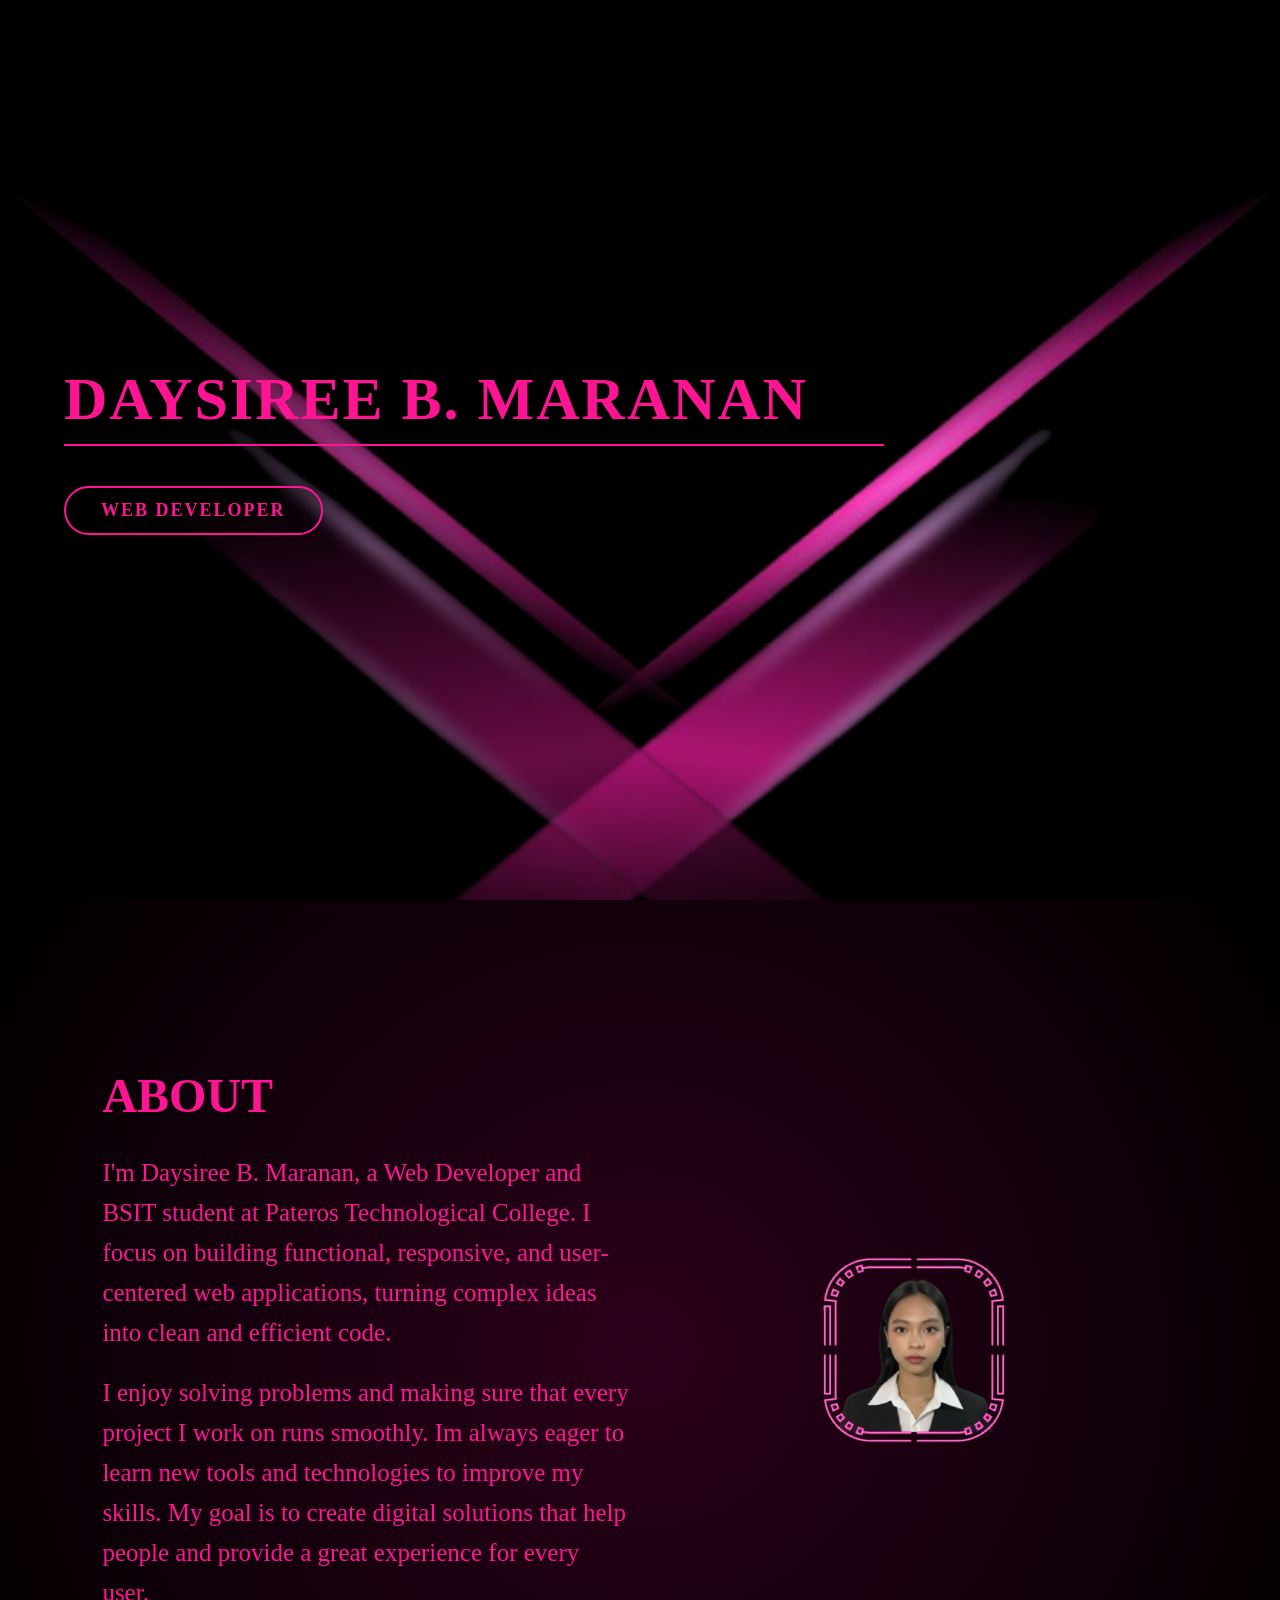
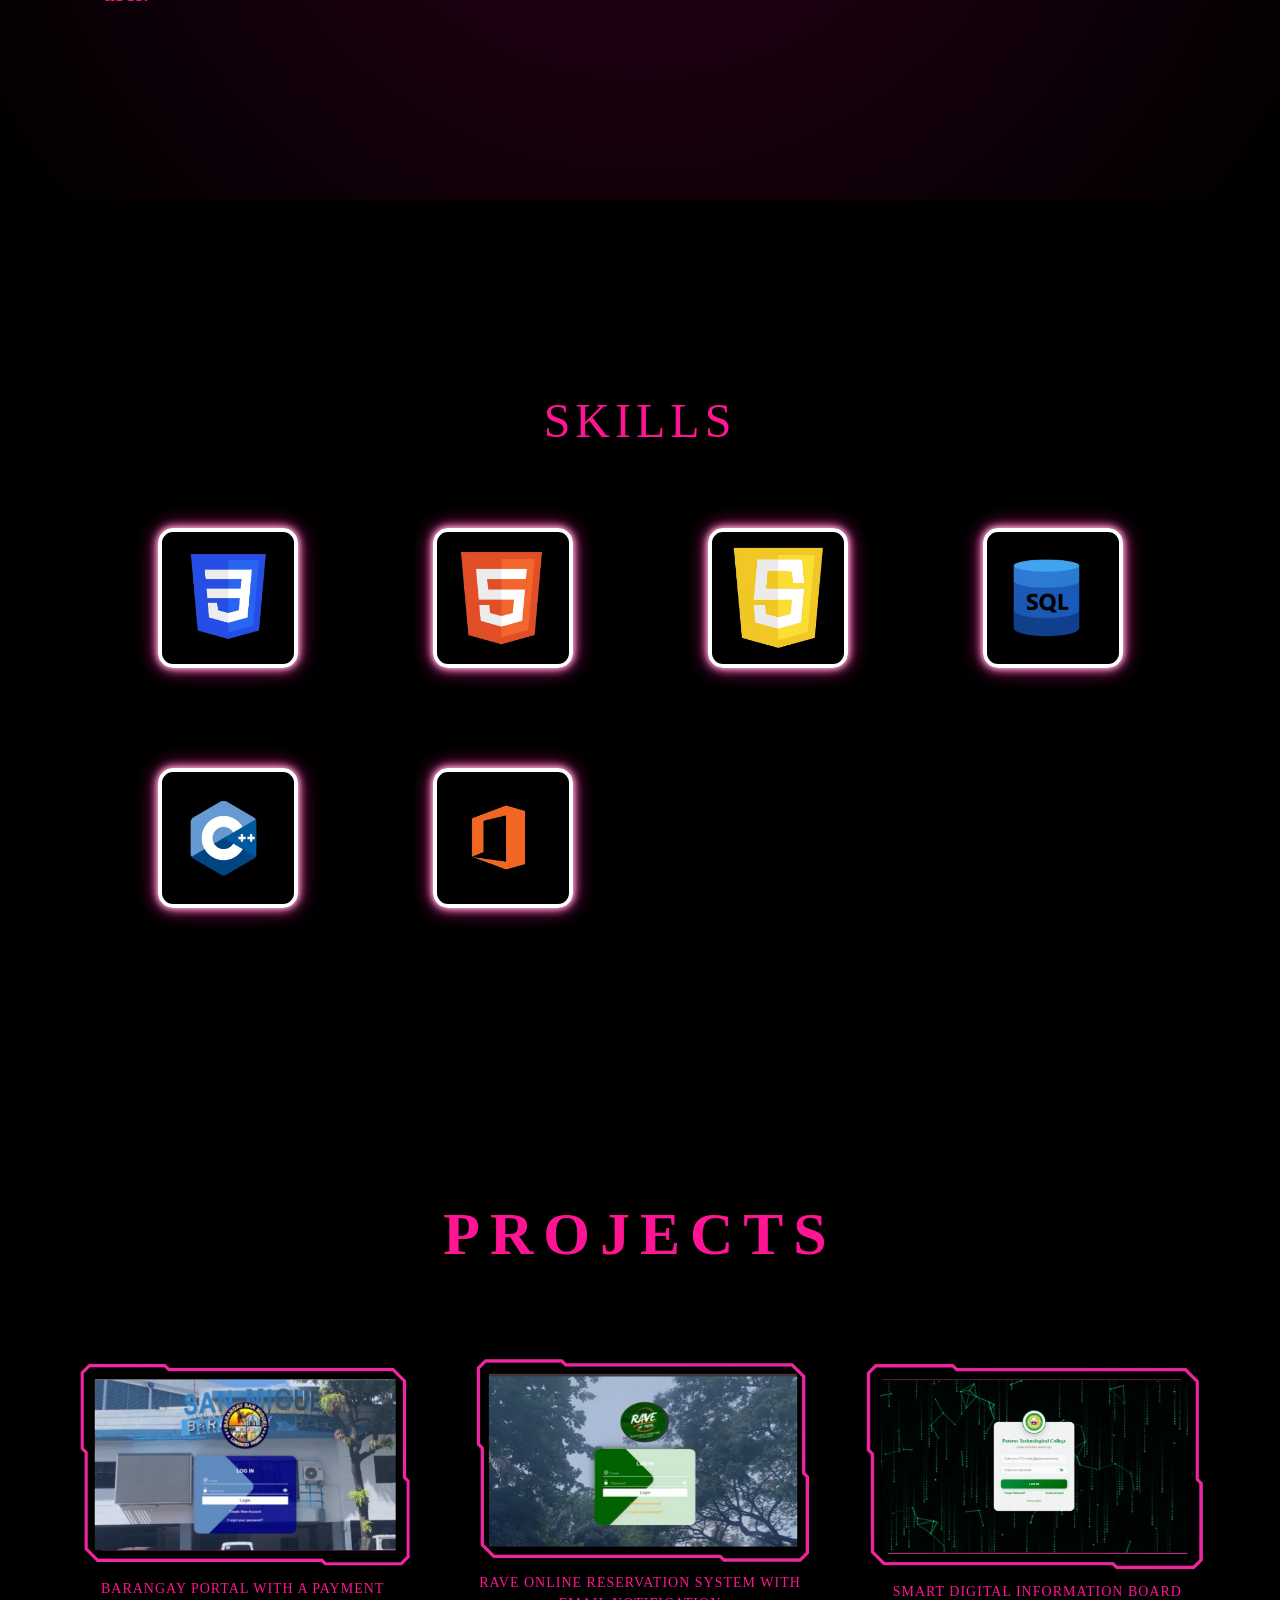
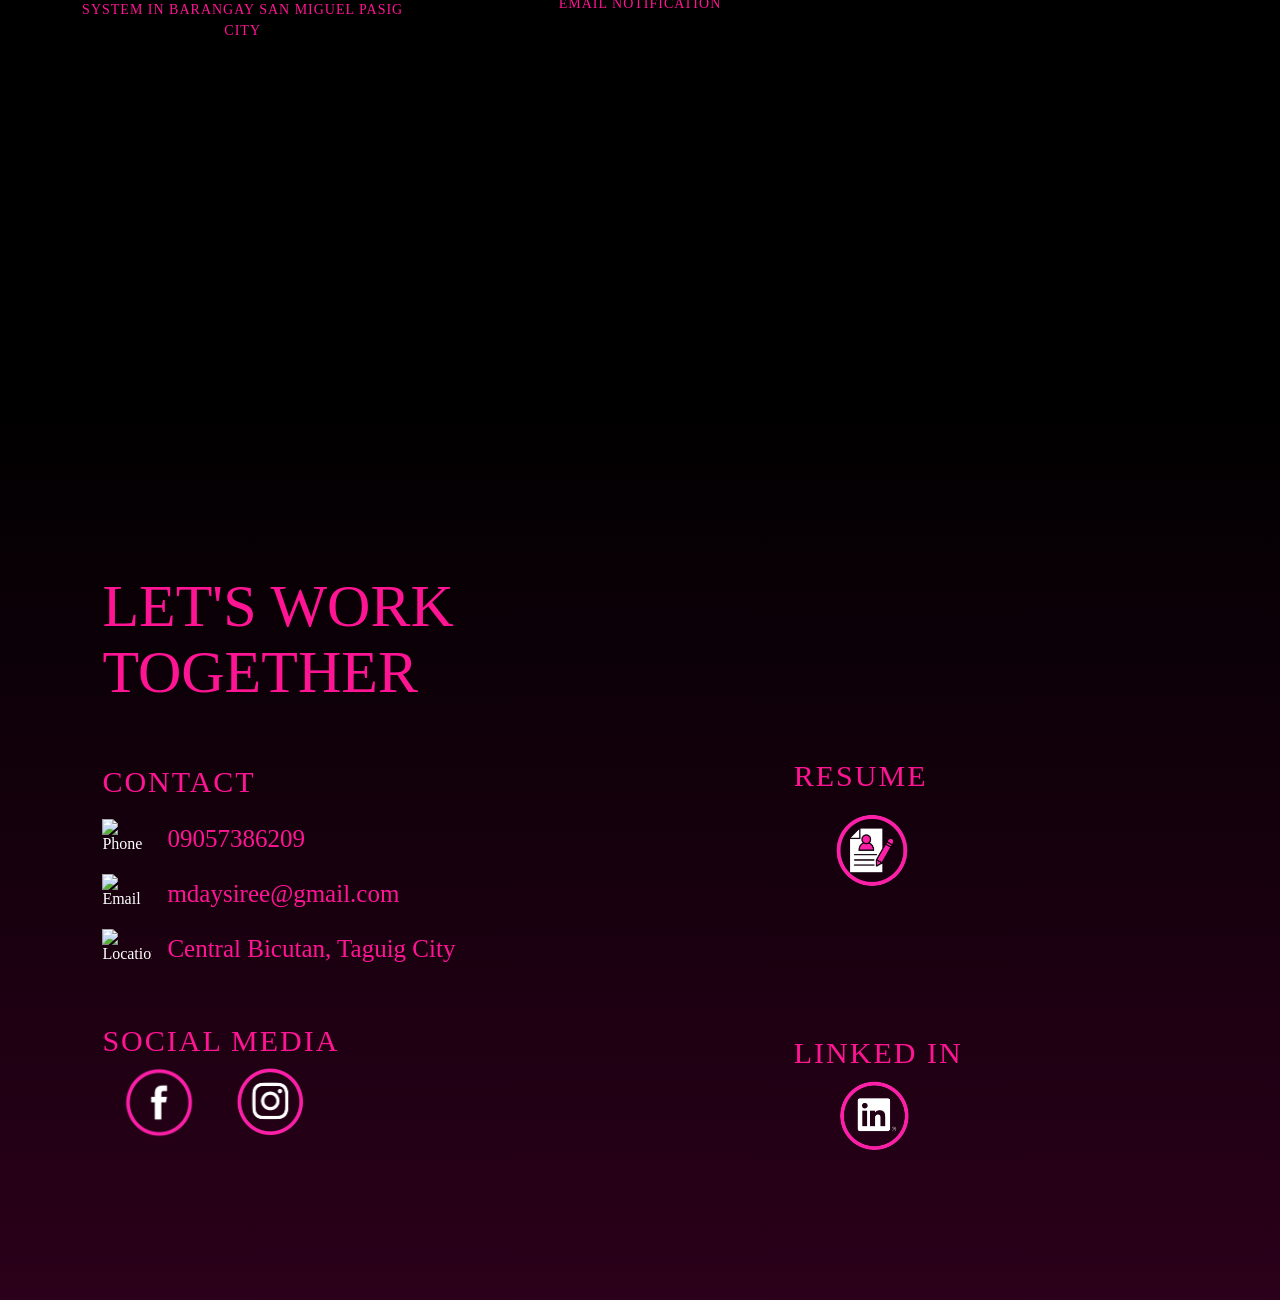
==== index.html @ fb9547bd "Update index.html" ====
<!doctype html>
<html lang="en">
  <head>
    <meta charset="UTF-8" />
<meta name="viewport"
 content="width=device-width, initial-scale=1.0, maximum-scale=1.0, user-scalable=no" />
<title>Daysiree Maranan | Portfolio</title>
    <style>
      * {
        margin: 0;
        padding: 0;
        box-sizing: border-box;
        font-family: Georgia, serif;
      }

      body {
        background: black;
        color: white;
        overflow-x: hidden;
      }

      section {
        min-height: 100vh;
        display: flex;
        align-items: center;
        padding: 5%;
        position: relative;
      }

      .hero {
        justify-content: space-between;
        flex-wrap: wrap;
        gap: 2rem;
      }
      @keyframes slide-in {
        from {
          transform: translateX(-100%);
          opacity: 0;
        }
        to {
          transform: translateX(0);
          opacity: 1;
        }
      }

      .x-bg1,
      .x-bg2 {
        position: absolute;
        z-index: 0;
        width: 1000px;
        height: 1500px;
        opacity: 0;
        pointer-events: none;
      }

      .x-bg1 {
        top: 30%;
        left: 70%;
        transform: translate(-50%, -50%) scaleX(-1);
        animation:
          x1drop 1.4s ease forwards,
          x1float 6s ease-in-out infinite;
        animation-delay: 0s, 1.4s;
      }

      .x-bg2 {
        top: 30%;
        right: 70%;
        transform: translate(50%, -50%);
        animation:
          x2drop 1.4s ease forwards,
          x2float 7s ease-in-out infinite;
        animation-delay: 0.3s, 1.7s;
      }

      @keyframes x1drop {
        from {
          opacity: 0;
          transform: translate(-50%, -120%) scaleX(-1);
        }
        to {
          opacity: 1;
          transform: translate(-50%, -50%) scaleX(-1);
        }
      }

      @keyframes x2drop {
        from {
          opacity: 0;
          transform: translate(50%, -120%);
        }
        to {
          opacity: 0.6;
          transform: translate(50%, -50%);
        }
      }

      @keyframes x1float {
        0% {
          transform: translate(-50%, -50%) scaleX(-1);
        }
        50% {
          transform: translate(-50%, -55%) scaleX(-1);
        }
        100% {
          transform: translate(-50%, -50%) scaleX(-1);
        }
      }

      @keyframes x2float {
        0% {
          transform: translate(50%, -50%);
        }
        50% {
          transform: translate(50%, -55%);
        }
        100% {
          transform: translate(50%, -50%);
        }
      }

      .content {
        position: relative;
        z-index: 1;
        flex: 1 1 300px;
      }

      .content h1 {
        color: #ff1493;
        font-size: clamp(2.5rem, 6vw, 60px);
        letter-spacing: 2px;
        font-weight: 600;
        white-space: nowrap;

        opacity: 0;
        transform: translateY(40px);
        animation: nameSlide 1.2s ease forwards;
      }

      .line {
        width: 820px;
        height: 2px;
        background: #ff1493;
        margin-top: 10px;

        transform: scaleX(0);
        transform-origin: left;
        animation: lineGrow 1s ease forwards;
        animation-delay: 0.8s;
      }
      .role {
        display: inline-block;
        margin-top: 40px;
        padding: 12px 35px;
        border: 2px solid #ff1493;
        color: #ff1493;
        border-radius: 30px;
        font-size: 18px;
        font-weight: bold;
        letter-spacing: 2px;

        opacity: 0;
        transform: translateY(30px);
        animation: roleSlide 1s ease forwards;
        animation-delay: 1.4s;
      }

      @keyframes nameSlide {
        to {
          opacity: 1;
          transform: translateY(0);
        }
      }

      @keyframes lineGrow {
        to {
          transform: scaleX(1);
        }
      }

      @keyframes roleSlide {
        to {
          opacity: 1;
          transform: translateY(0);
        }
      }
      .about-section {
        background: radial-gradient(circle at center, #2b001a 0%, #000000 100%);
        display: grid;
        grid-template-columns: 1fr 1fr;
        gap: 20px;
        align-items: center;
        padding: 5% 8%;
      }

      .about-text h2 {
        color: #ff1493;
        font-size: clamp(2rem, 5vw, 48px);
        margin-bottom: 30px;
        text-transform: uppercase;
      }

      .about-text p {
        font-size: 25px;
        line-height: 1.6;
        margin-bottom: 20px;
        color: #ff1493;
        max-width: 600px;
      }

     .about-image-container {
  position: relative;
  width: 100%;
  height: auto;
  display: flex;
  justify-content: center;
  align-items: center;
  overflow: visible;
}


      .frame-wrapper {
        position: relative;
        width: 100%;
        display: flex;
        justify-content: center;
      }

  .about-image-container img {
  width: 100%;
  max-width: 500px;
  height: auto;
  object-fit: contain;
  display: block;
}


      .skill-card.animate-on-scroll {
        opacity: 0;
        transform: translateY(40px);
        transition: all 0.6s ease-out;
      }

      .skill-card.animate-on-scroll.visible {
        opacity: 1;
        transform: translateY(0);
      }

      .skills-section {
        background: black;
        display: flex;
        justify-content: center;
        padding: 80px 5%;
      }

      .skills-container {
        text-align: center;
        width: 100%;
        max-width: 1000px;
      }

      .skills-title {
        color: #ff1493;
        font-size: clamp(2rem, 5vw, 48px);
        letter-spacing: 5px;
        margin-bottom: 80px;
        font-weight: normal;
      }

      .skills-grid {
        display: grid;
        grid-template-columns: repeat(4, 1fr);
        gap: 100px;
        justify-items: center;
      }

      .skill-card {
        width: 140px;
        height: 140px;
        border: 4px solid #fff;
        border-radius: 15px;
        display: flex;
        align-items: center;
        justify-content: center;
        background: transparent;
        box-shadow:
          0 0 10px #fff,
          0 0 5px #ff1493,
          0 0 20px #ff1493;
        transition: 0.3s;
      }

      .skill-card:hover {
        transform: translateY(-10px);
        box-shadow:
          0 0 20px #fff,
          0 0 50px #ff1493;
      }

      .skill-card img {
        width: 75%;
        height: auto;
      }

      .projects-section {
        background: black;
        flex-direction: column;
        justify-content: flex-start;
        padding: 100px 5%;
      }

      .projects-title {
        color: #ff1493;
        font-size: clamp(2.5rem, 6vw, 60px);
        letter-spacing: 10px;
        margin-bottom: 80px;
        text-align: center;
        width: 100%;
      }

      .projects-container {
        display: flex;
        justify-content: center;
        gap: 40px;
        flex-wrap: wrap;
        width: 100%;
        max-width: 1400px;
      }

      .project-card {
        flex: 1 1 350px;
        max-width: 400px;
        display: flex;
        flex-direction: column;
        align-items: center;
        text-align: center;
      }

      .project-frame img {
        width: 100%;
        height: 100%;
        object-fit: cover;
      }

      .project-desc {
        color: #ff1493;
        font-size: 14px;
        letter-spacing: 1px;
        line-height: 1.5;
        text-transform: uppercase;
        padding: 0 10px;
      }

      .contact-section {
        background: linear-gradient(to bottom, #000000 0%, #2b001a 100%);
        padding: 100px 8%;
        display: flex;
        justify-content: center;
      }

      .contact-wrapper {
        display: flex;
        justify-content: space-between;
        gap: 60px;
        width: 100%;
        max-width: 1200px;
        align-items: stretch;
      }

      .contact-left {
        flex: 1;
        display: flex;
        flex-direction: column;
        justify-content: flex-start;
        gap: 40px;
      }

      .contact-right {
        margin-top: 8%;
        margin-right: 20%;
      }

      .together-title {
        color: #ff1493;
        font-size: clamp(2.5rem, 6vw, 60px);
        line-height: 1.1;
        margin-bottom: 20px;
        font-weight: normal;
      }

      .info-group {
        display: flex;
        flex-direction: column;
        justify-content: flex-start;
        flex: 1;
      }

      .info-group h3 {
        color: #ff1493;
        font-size: 30px;
        margin-bottom: 20px;
        font-weight: normal;
        letter-spacing: 2px;
      }

      .contact-item {
        display: flex;
        align-items: center;
        gap: 15px;
        margin-bottom: 15px;
      }

      .contact-item img {
        width: 50px;
        height: 40px;
      }

      .contact-item span {
        font-size: 25px;
        color: #ff1493;
      }
      .social-icons a {
        display: flex;
        justify-content: center;
        align-items: center;
        width: 50px;
        height: 50px;
      }

      .resume-icon {
        display: flex;
        width: 150px;
        height: 50px;
      }

      .linkedin-icon {
        display: flex;
        width: 160px;
        height: 50px;
      }

      .social-icons img,
      .linkedin-icon img,
      .resume-icon img {
        width: 150%;
        height: 150%;
        object-fit: contain;
        display: block;
      }

      .social-icons {
        display: flex;
        gap: 60px;
        margin-left: 5%;
      }

      .social-icons img:hover,
      .linkedin-icon img:hover,
      .resume-icon img:hover {
        transform: scale(1.1);
      }

      .contact-right {
        display: flex;
        flex-direction: column;
        justify-content: center;
        gap: 80px;
        padding-top: 100px;
      }

      .linkedin-right {
        display: flex;
        flex-direction: column;
        gap: 8px;
      }

      .linkedin-right h3 {
        color: #ff1493;
        font-size: 30px;
        font-weight: normal;
        letter-spacing: 2px;
      }
      .resume-group {
        display: flex;
        flex-direction: column;
      }

      .role-anim {
        animation: fadeUp 1.2s ease forwards;
      }

      .img-anim {
        animation: fadeRight 1.3s ease forwards;
      }
      
      @media (max-width: 768px) {

.hero {
  flex-direction: column !important;
  text-align: center !important;
  padding-top: 80px !important;
}

.content h1 {
  white-space: normal !important;
  font-size: 32px !important;
}

.line {
  width: 80% !important;
  margin: 10px auto !important;
}

.role {
  font-size: 14px !important;
  padding: 8px 20px !important;
  margin-top: 20px !important;
}
  .x-bg1,
  .x-bg2 {
    width: 250px !important;
    height: 250px !important;
    top: 15% !important;
    opacity: 0.8 !important;
}


.about-section {
    grid-template-columns: 1fr;
    text-align: center;
    padding: 40px 5%;
  }


.about-text h2 {
  font-size: 32px !important;
}

.about-text p {
  font-size: 16px !important;
  max-width: 100% !important;
  margin: 10px 0 !important;
}

  .line {
    width: 100% !important;
  }

  .about-image-container {
    height: auto !important;
  }

.about-image-container img {
  position: relative !important;
  height: 300px !important;
  top: 0 !important;
  left: 50% !important;
  transform: translateX(-50%) !important;
}
  .skills-grid {
    grid-template-columns: repeat(2, 1fr) !important;
    gap: 20px !important;
  }

  .skill-card {
    width: 100px !important;
    height: 100px !important;
  }

  .projects-container {
    flex-direction: column !important;
    gap: 40px !important;
  }

  .project-card {
    width: 100% !important;
    max-width: 100% !important;
  }

  .contact-wrapper {
    flex-direction: column !important;
  }

  .social-icons {
    gap: 20px !important;
    margin-left: 0 !important;
  }

  .social-icons img,
  .resume-icon img,
  .linkedin-icon img {
    width: 100% !important;
    height: auto !important;
  }
}
    </style>
  </head>
  <body>
    <section class="hero">
      <img src="IMAGE\x2.png" class="x-bg1" />
      <img src="IMAGE\x2.png" class="x-bg2" />

      <div class="content">
        <h1>DAYSIREE B. MARANAN</h1>
        <div class="line"></div>
        <div class="role">WEB DEVELOPER</div>
      </div>
    </section>

    <section id="about" class="about-section">
      <div class="about-text">
        <h2>ABOUT</h2>
        <p>
          I'm Daysiree B. Maranan, a Web Developer and BSIT student at Pateros
          Technological College. I focus on building functional, responsive, and
          user-centered web applications, turning complex ideas into clean and
          efficient code.
        </p>
        <p>
          I enjoy solving problems and making sure that every project I work on
          runs smoothly. Im always eager to learn new tools and technologies to
          improve my skills. My goal is to create digital solutions that help
          people and provide a great experience for every user.
        </p>
      </div>

      <div class="about-image-container">
        <div class="frame-wrapper">
          <img src="IMAGE\profile.png" alt="Daysiree Maranan" />
        </div>
      </div>
    </section>

    <section id="skills" class="skills-section">
      <div class="skills-container animate-on-scroll">
        <h2 class="skills-title">SKILLS</h2>
        <div class="skills-grid">
          <div class="skill-card animate-on-scroll">
            <img src="IMAGE\css.png" alt="CSS" />
          </div>
          <div class="skill-card animate-on-scroll">
            <img src="IMAGE\html.png" alt="HTML" />
          </div>
          <div class="skill-card animate-on-scroll">
            <img src="IMAGE\js.png" alt="JS" />
          </div>
          <div class="skill-card animate-on-scroll">
            <img src="IMAGE\sql.png" alt="SQL" />
          </div>
          <div class="skill-card animate-on-scroll">
            <img src="IMAGE\c++.png" alt="C++" />
          </div>
          <div class="skill-card animate-on-scroll">
            <img src="IMAGE\office.png" alt="Office" />
          </div>
          <div class="skill-card animate-on-scroll">
            <img src="IMAGE\vs.png" alt="VSCode" />
          </div>
          <div class="skill-card animate-on-scroll">
            <img src="IMAGE\php.png" alt="PHP" />
          </div>
        </div>
      </div>
    </section>

    <section id="projects" class="projects-section">
      <h2 class="projects-title">PROJECTS</h2>
      <div class="projects-container">
        <div class="project-card">
          <div class="project-frame">
            <img src="IMAGE\project1.png" alt="Barangay Portal" />
          </div>
          <p class="project-desc">
            BARANGAY PORTAL WITH A PAYMENT SYSTEM IN BARANGAY SAN MIGUEL PASIG
            CITY
          </p>
        </div>

        <div class="project-card">
          <div class="project-frame">
            <img src="IMAGE\project2.png" alt="Rave Online" />
          </div>
          <p class="project-desc">
            RAVE ONLINE RESERVATION SYSTEM WITH EMAIL NOTIFICATION
          </p>
        </div>

        <div class="project-card">
          <div class="project-frame">
            <img src="IMAGE\project3.png" alt="Digital Info Board" />
          </div>
          <p class="project-desc">SMART DIGITAL INFORMATION BOARD</p>
        </div>
      </div>
    </section>
    <section id="contact" class="contact-section">
      <div class="contact-wrapper">
        <div class="contact-left">
          <h2 class="together-title">LET'S WORK<br />TOGETHER</h2>

          <div class="info-group">
            <h3>CONTACT</h3>
            <div class="contact-item">
              <img src="IMAGE\phone-icon.png" alt="Phone" />
              <span>09057386209</span>
            </div>
            <div class="contact-item">
              <img src="IMAGE\mail-icon.png" alt="Email" />
              <span>mdaysiree@gmail.com</span>
            </div>
            <div class="contact-item">
              <img src="IMAGE\loc-icon.png" alt="Location" />
              <span>Central Bicutan, Taguig City</span>
            </div>
          </div>

          <div class="info-group">
            <h3>SOCIAL MEDIA</h3>
            <div class="social-icons">
              <a href="https://www.facebook.com/daysi.maranan.2024"
                ><img src="IMAGE\facebook-icon.png" alt="FB"
              /></a>
              <a href="https://www.instagram.com/callxdaysi/"
                ><img src="IMAGE\ig-icon.png" alt="IG"
              /></a>
            </div>
          </div>
        </div>

        <div class="contact-right">
          <div class="info-group resume-group">
            <h3>RESUME</h3>
            <a href="RESUME.pdf" class="resume-icon">
              <img src="IMAGE\resume-icon.png" alt="Resume" />
            </a>
          </div>

          <div class="linkedin-right">
            <h3>LINKED IN</h3>
            <a
              href="https://www.linkedin.com/in/daysiree-maranan-3ba4613b1"
              class="linkedin-icon"
            >
              <img src="IMAGE\linkedin-icon.png.png" alt="LinkedIn" />
            </a>
          </div>
        </div>
      </div>
    </section>

    <script>
      const scrollElements = document.querySelectorAll(
        ".skill-card.animate-on-scroll",
      );

      const elementInView = (el, dividend = 1) => {
        const elementTop = el.getBoundingClientRect().top;
        return (
          elementTop <=
          (window.innerHeight || document.documentElement.clientHeight) /
            dividend
        );
      };

      const displayScrollElement = (element, index) => {
        setTimeout(() => {
          element.classList.add("visible");
        }, index * 200);
      };

      const handleScrollAnimation = () => {
        scrollElements.forEach((el, index) => {
          if (elementInView(el, 1.25)) {
            if (!el.classList.contains("visible")) {
              displayScrollElement(el, index);
            }
          }
        });
      };

      window.addEventListener("scroll", handleScrollAnimation);
    </script>
  </body>
</html>
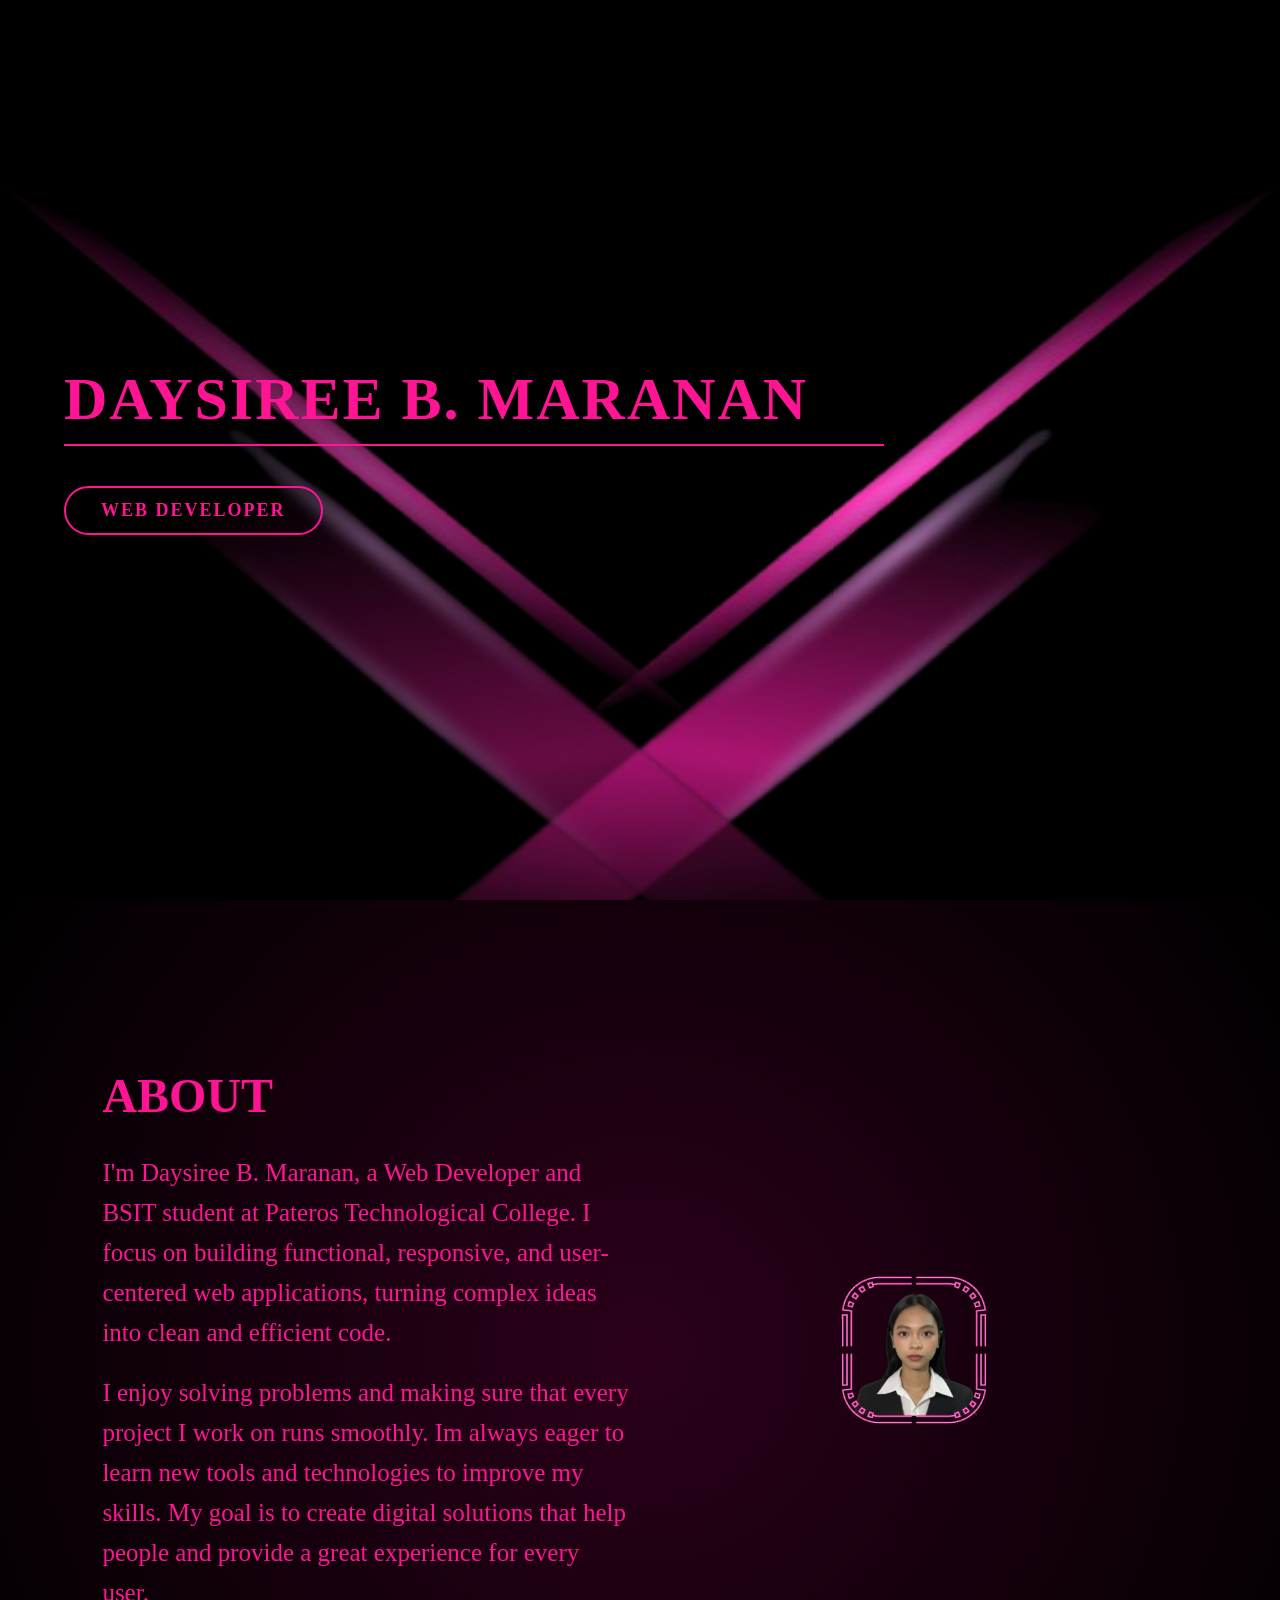
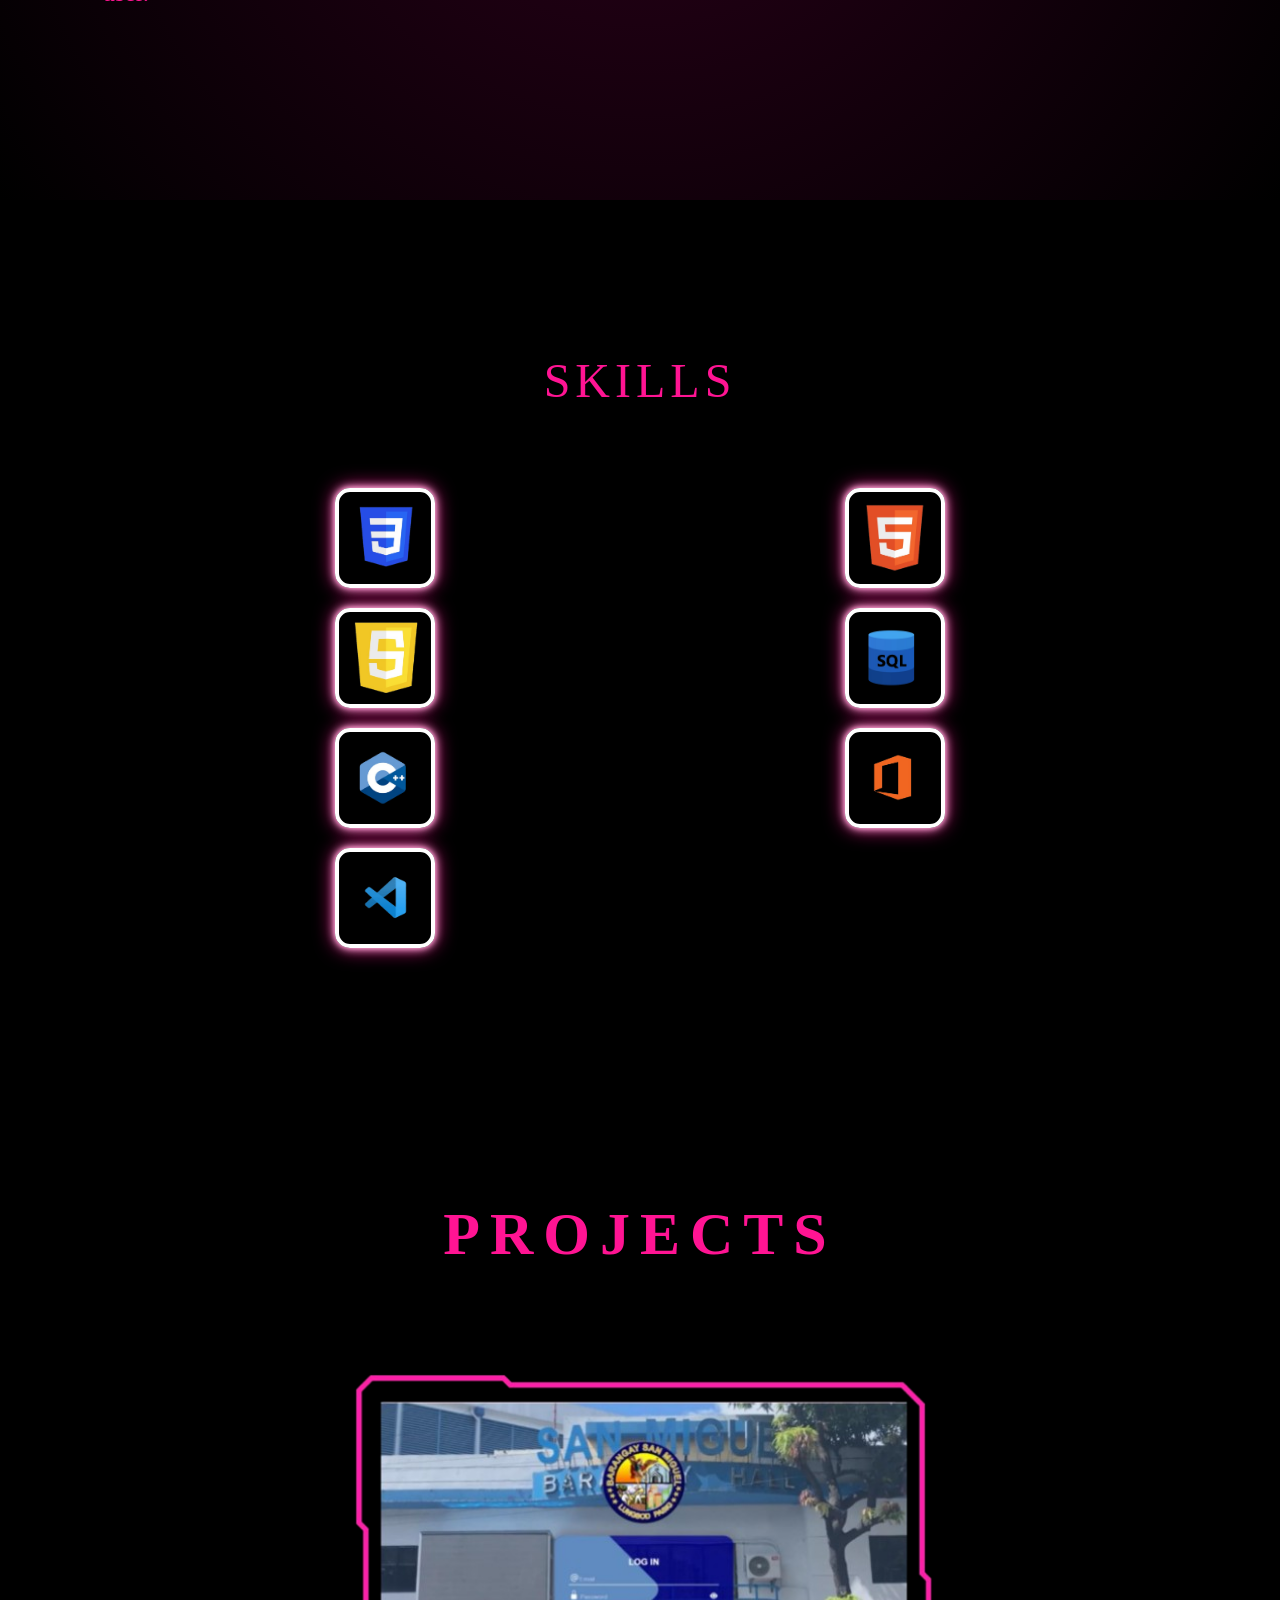
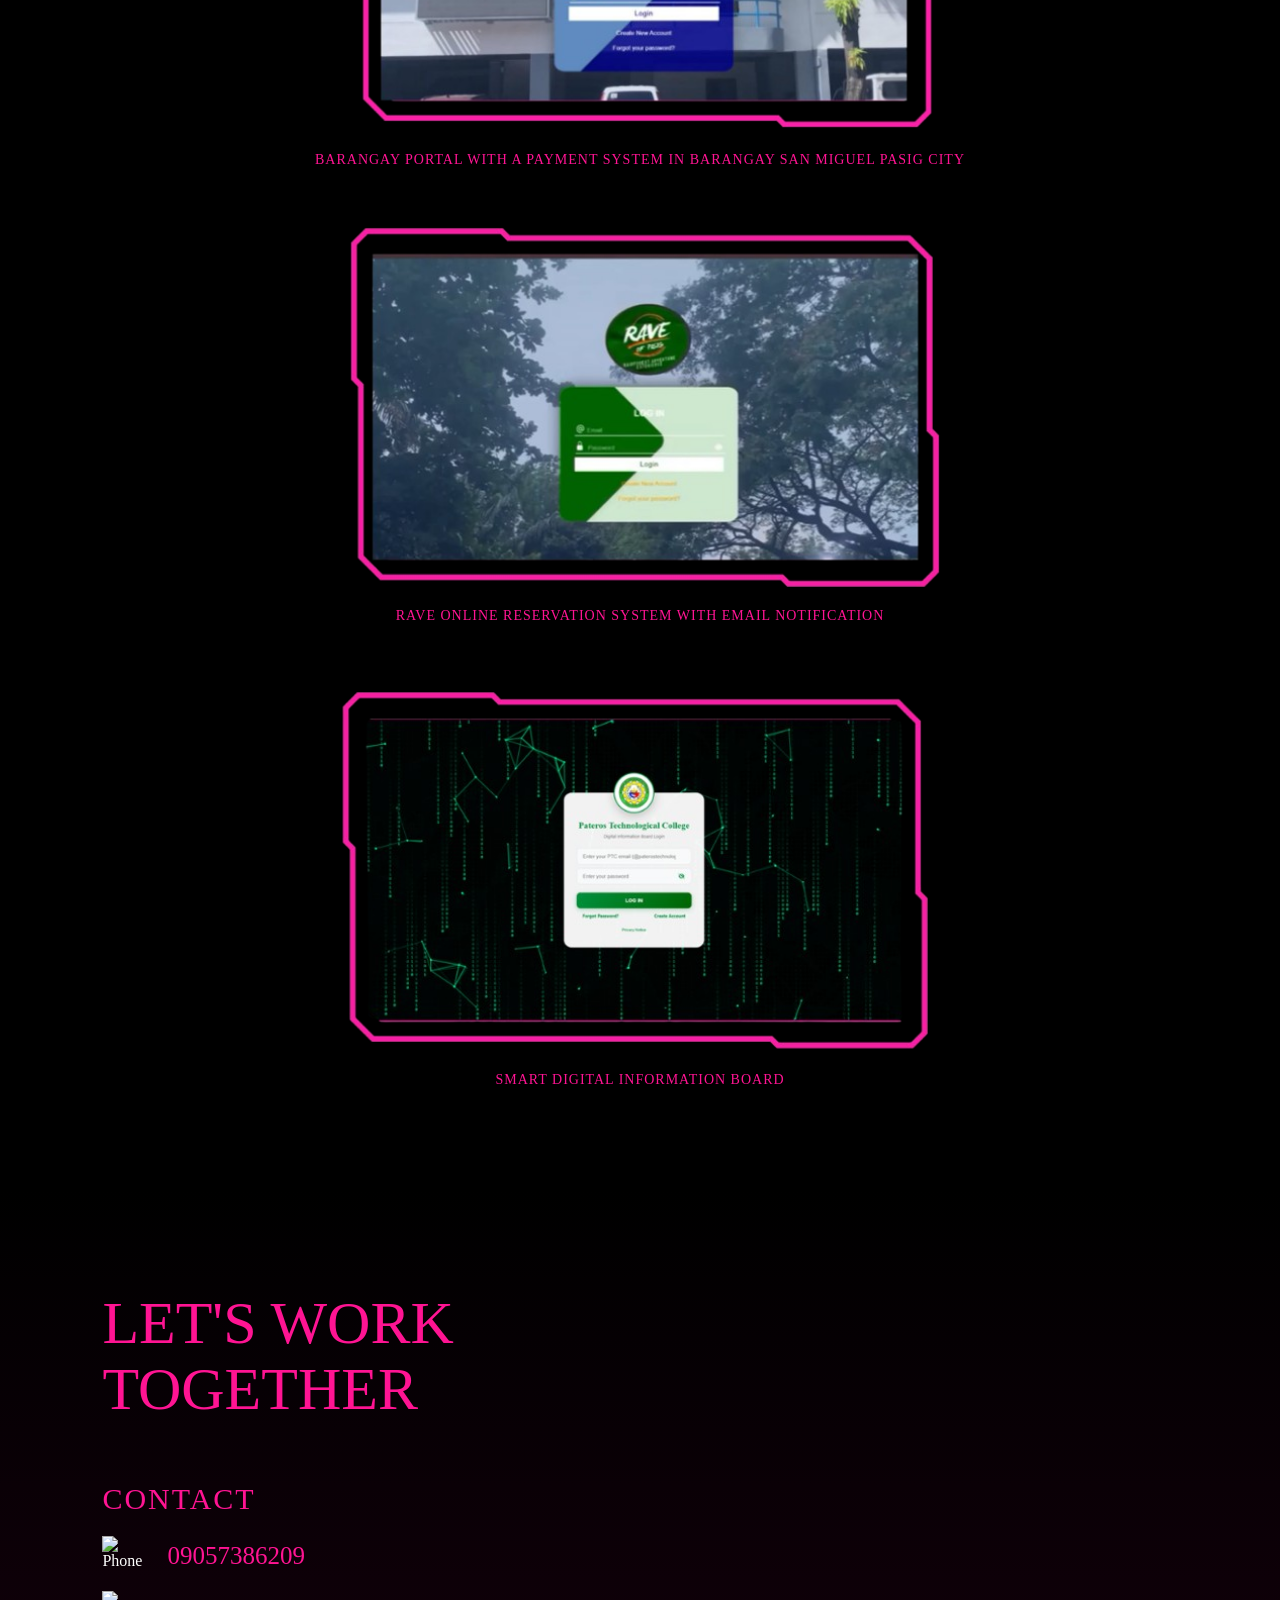
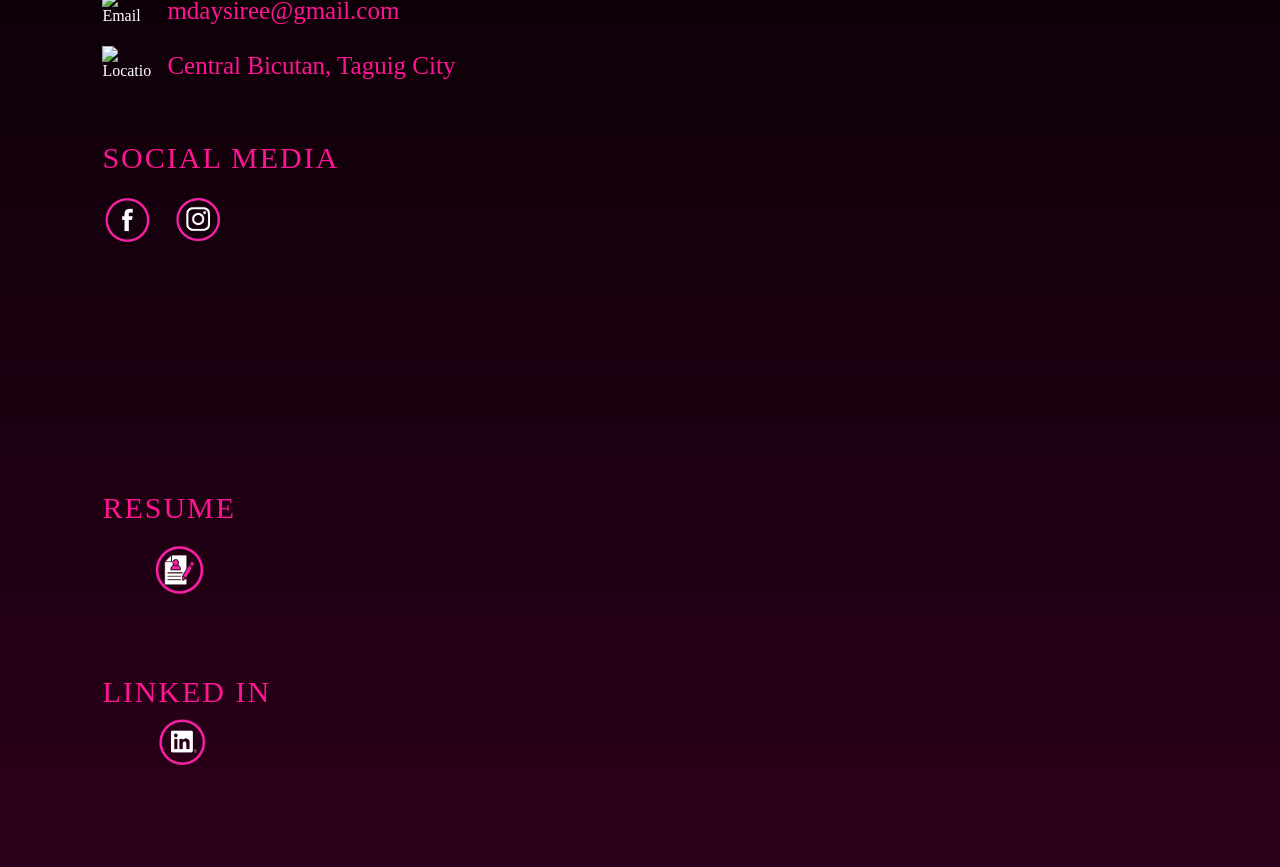
==== commit 9d789555: "Update index.html" ====
--- a/index.html
+++ b/index.html
@@ -226,12 +226,11 @@
         justify-content: center;
       }
 
-  .about-image-container img {
-  width: 100%;
-  max-width: 500px;
-  height: auto;
-  object-fit: contain;
+.about-image-container img {
+  width: 400px;   
+  height: auto;  
   display: block;
+  margin: 0 auto; 
 }
 
 
@@ -549,13 +548,11 @@
   .about-image-container {
     height: auto !important;
   }
-
-.about-image-container img {
-  position: relative !important;
-  height: 300px !important;
-  top: 0 !important;
-  left: 50% !important;
-  transform: translateX(-50%) !important;
+        
+ .about-image-container img {
+    width: 1000PX; 
+    height: auto;
+  }
 }
   .skills-grid {
     grid-template-columns: repeat(2, 1fr) !important;
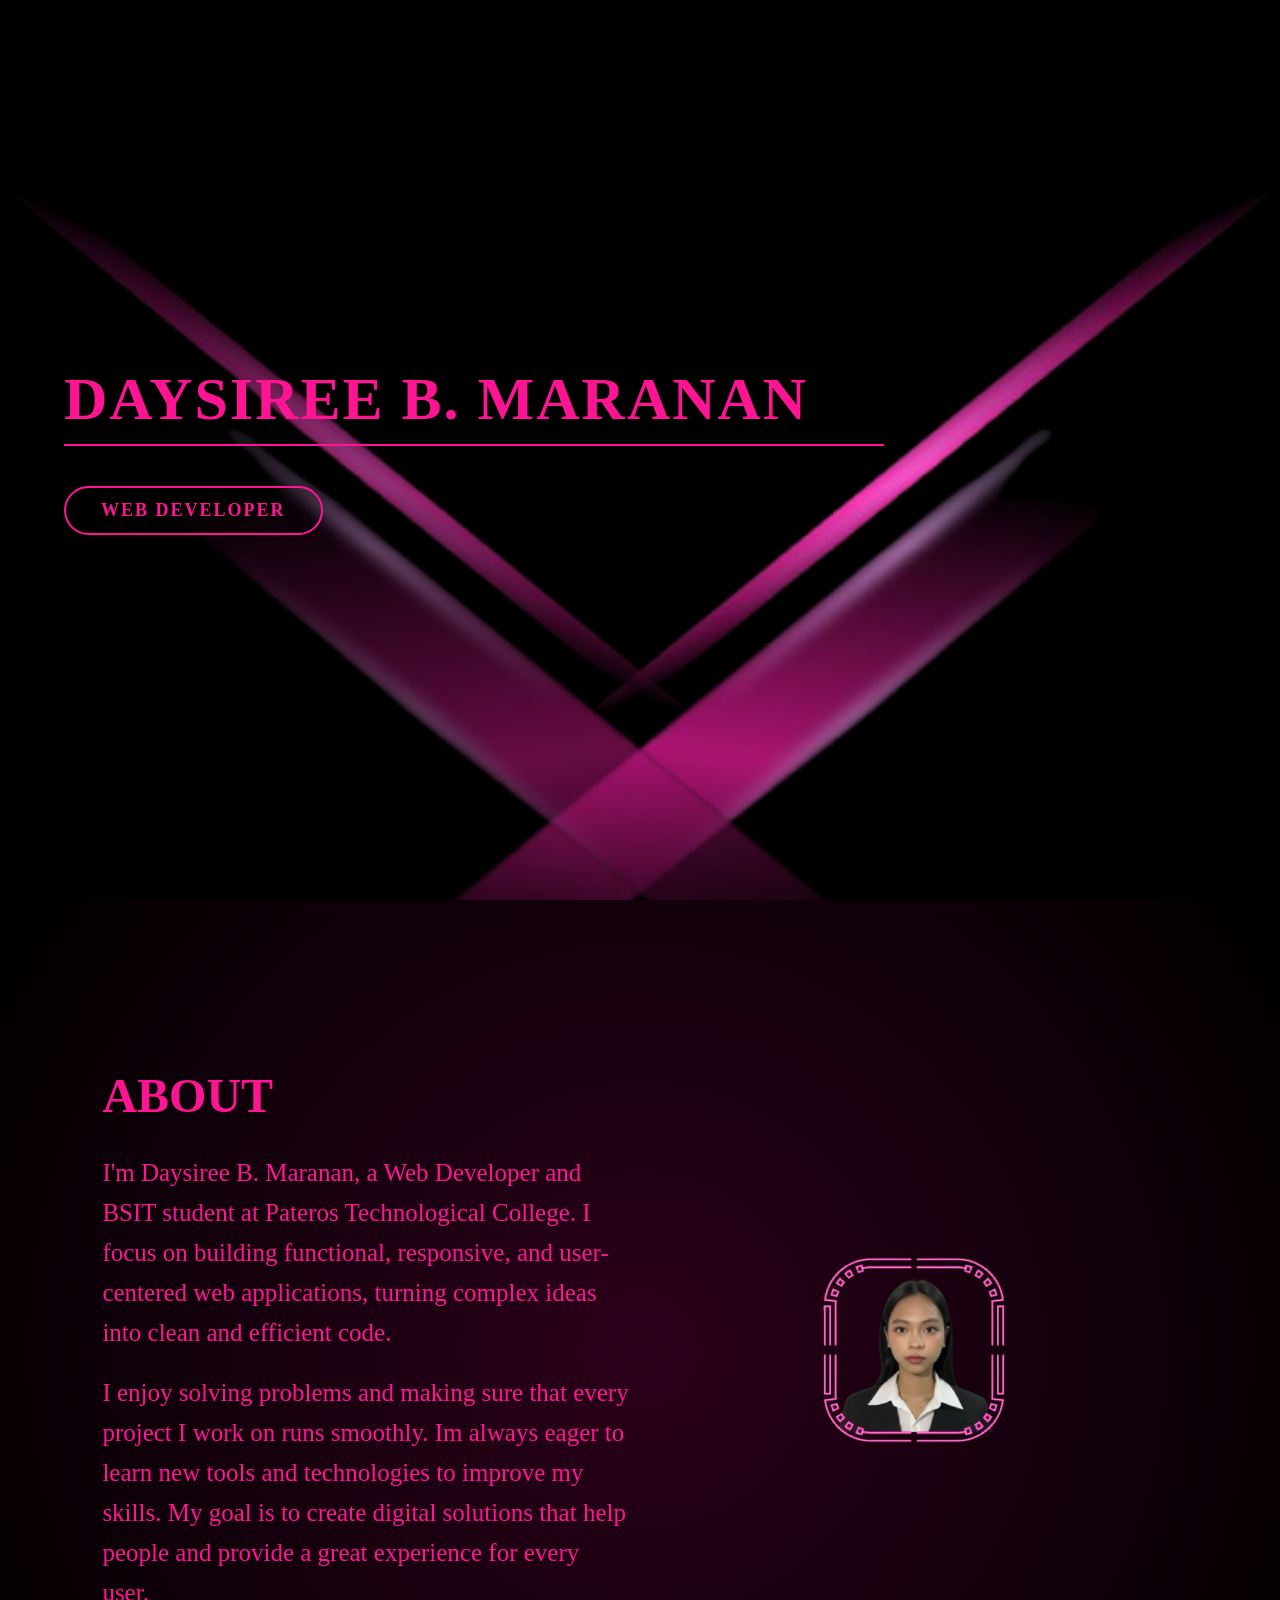
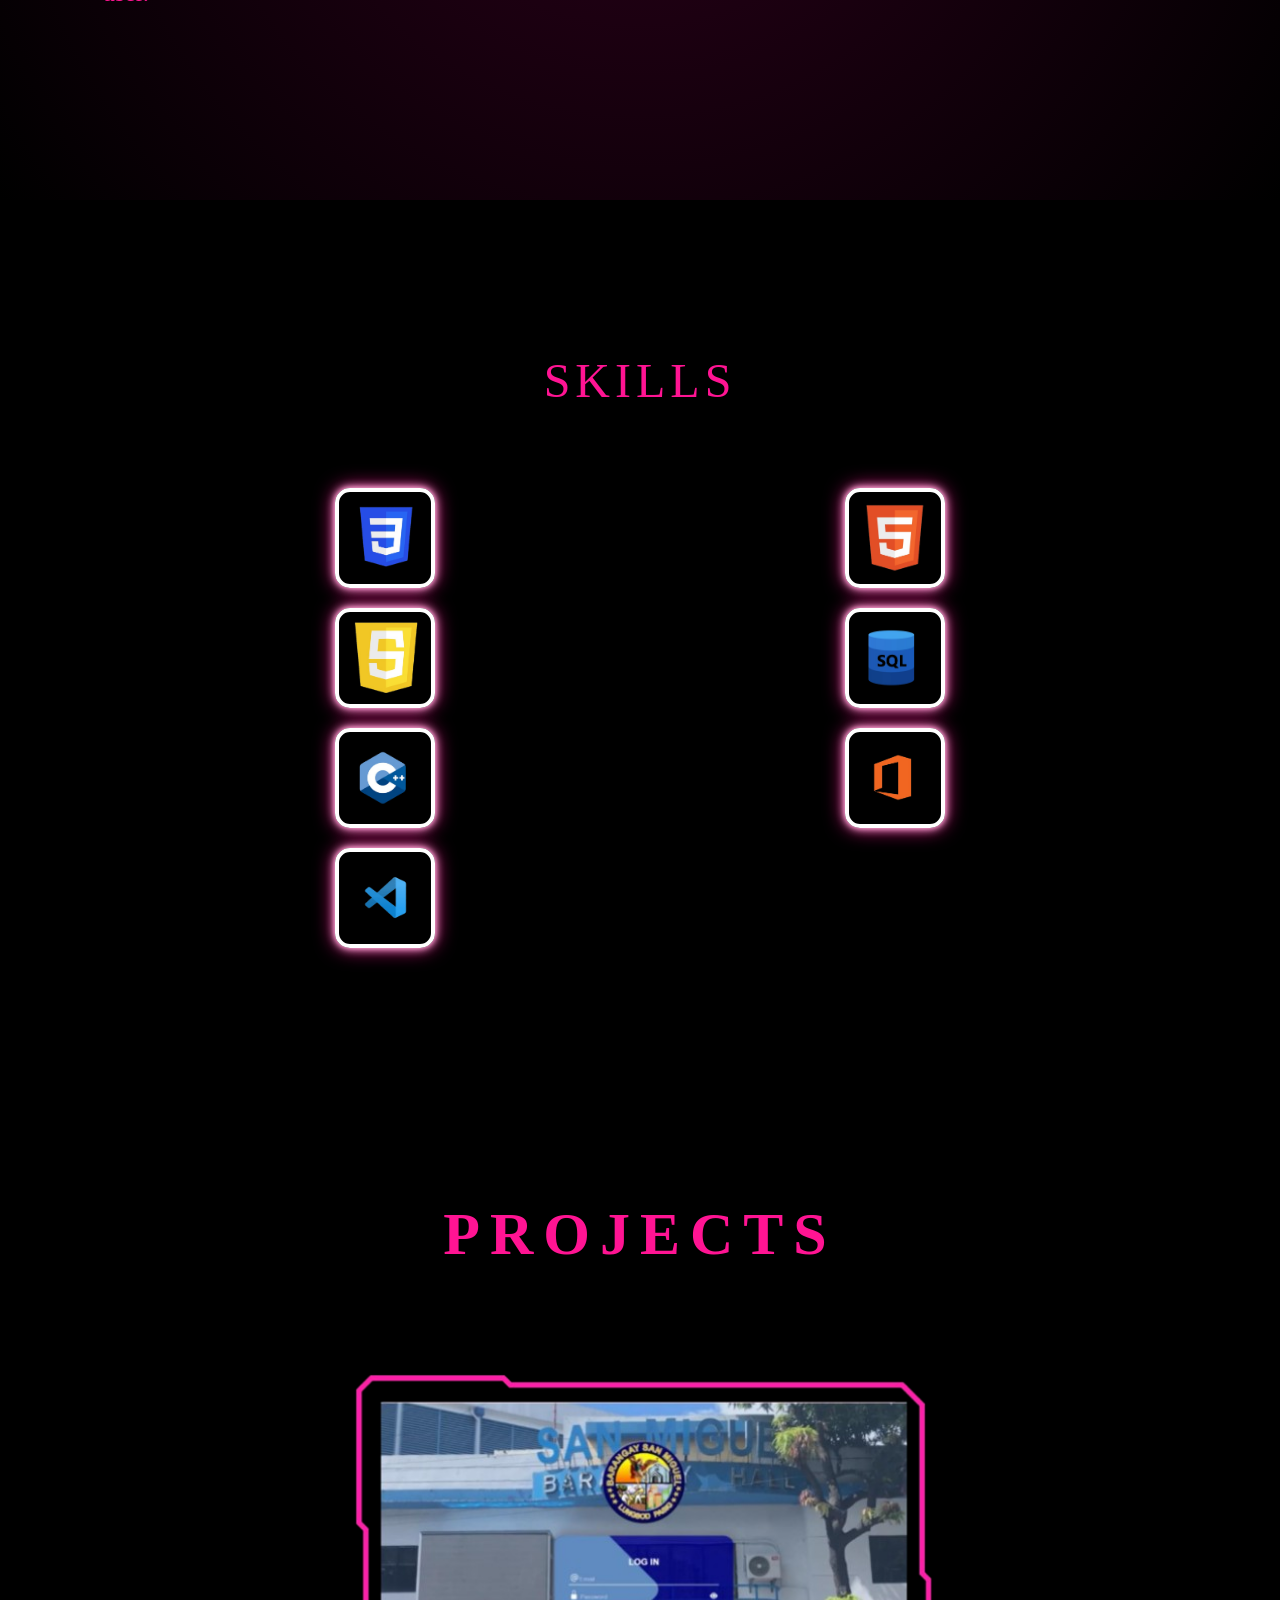
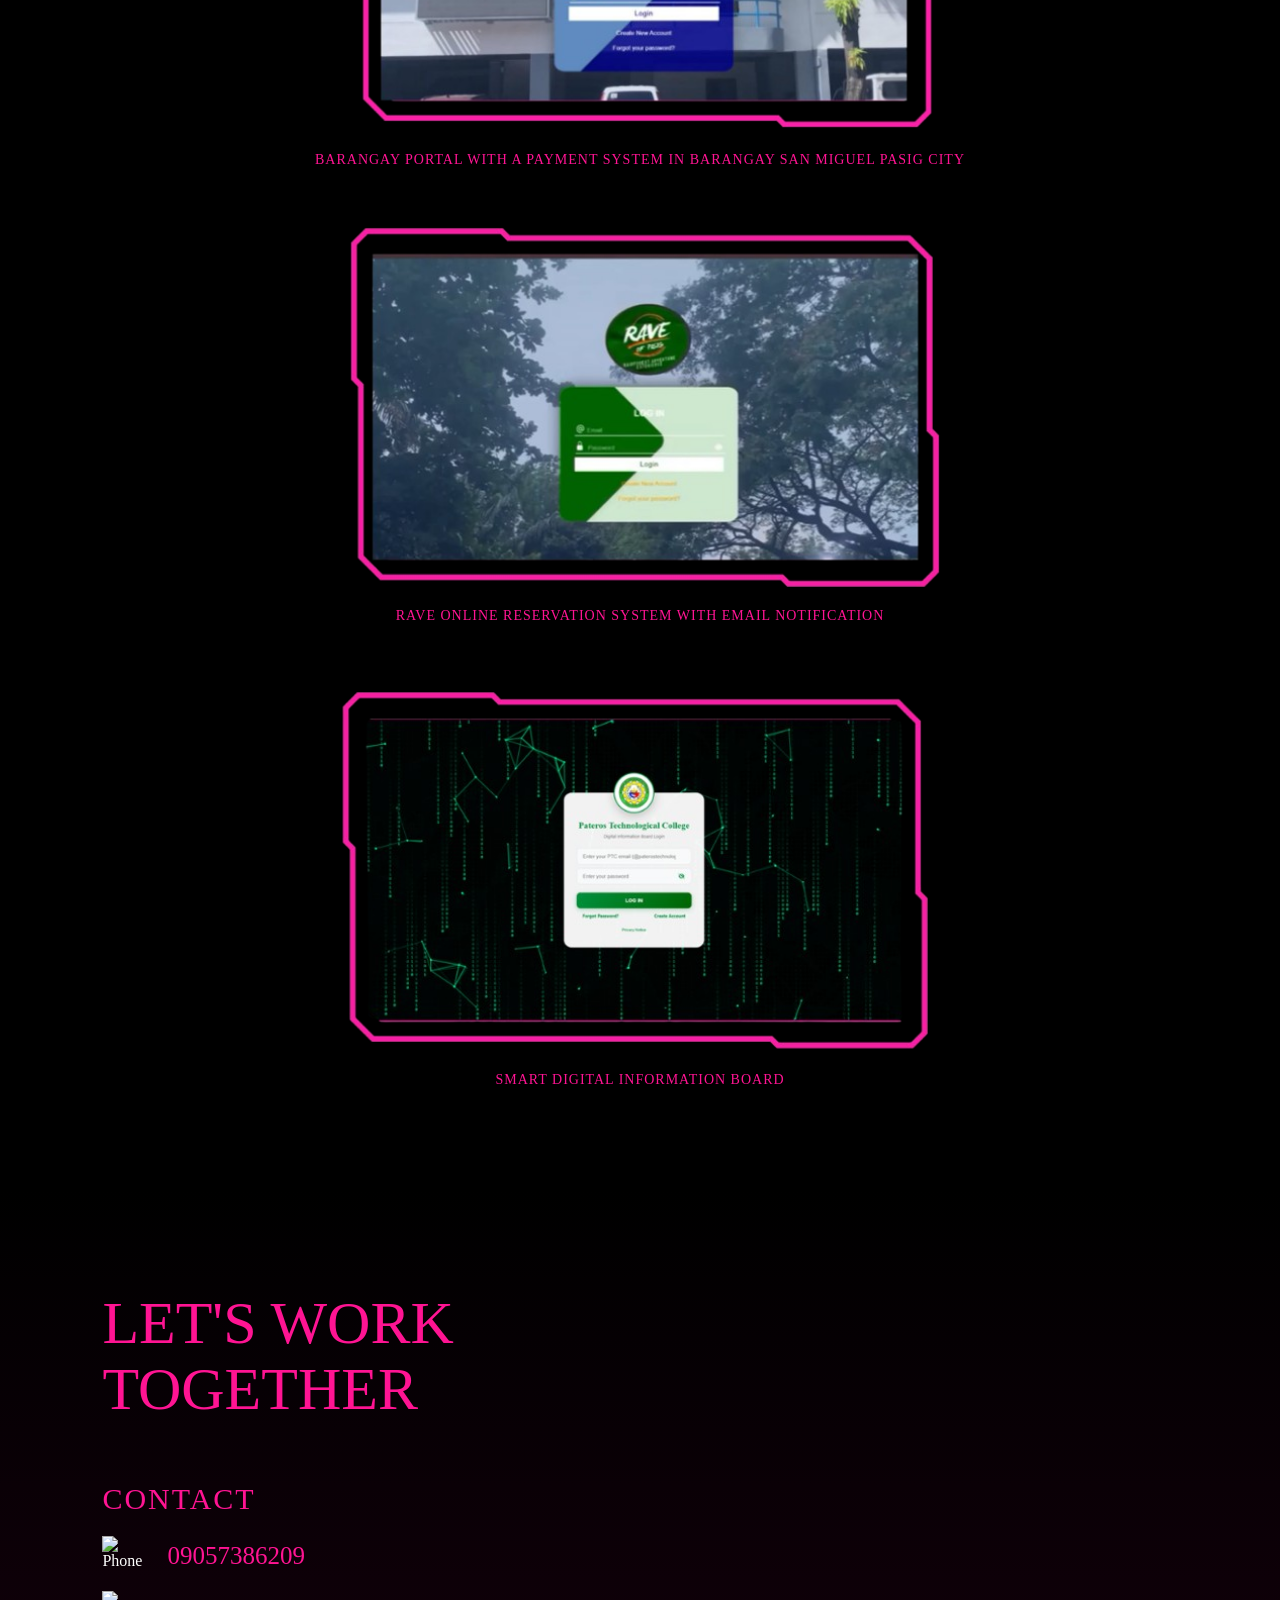
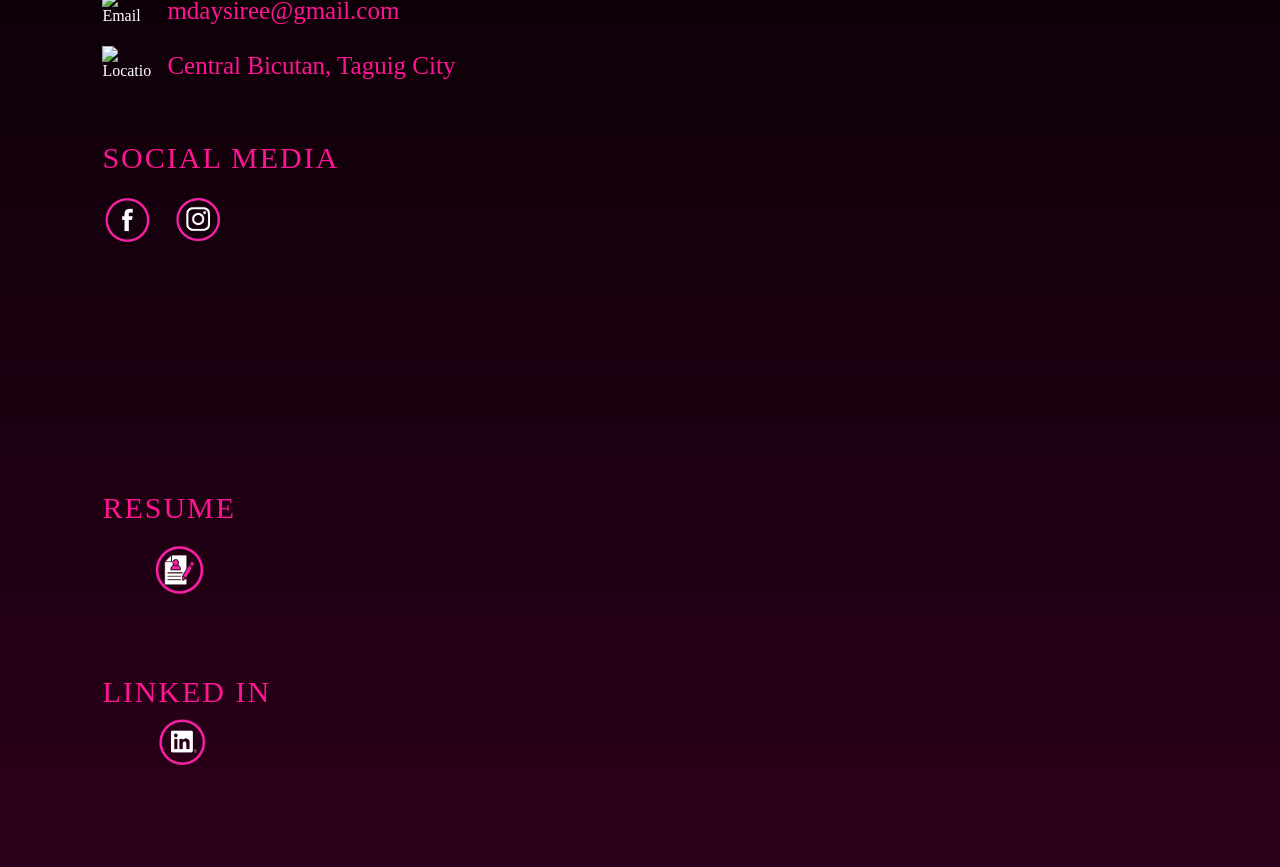
==== commit f153b40f: "Update index.html" ====
--- a/index.html
+++ b/index.html
@@ -227,7 +227,7 @@
       }
 
 .about-image-container img {
-  width: 400px;   
+  width: 500px;   
   height: auto;  
   display: block;
   margin: 0 auto; 
@@ -550,7 +550,7 @@
   }
         
  .about-image-container img {
-    width: 1000PX; 
+    width: 100%; 
     height: auto;
   }
 }
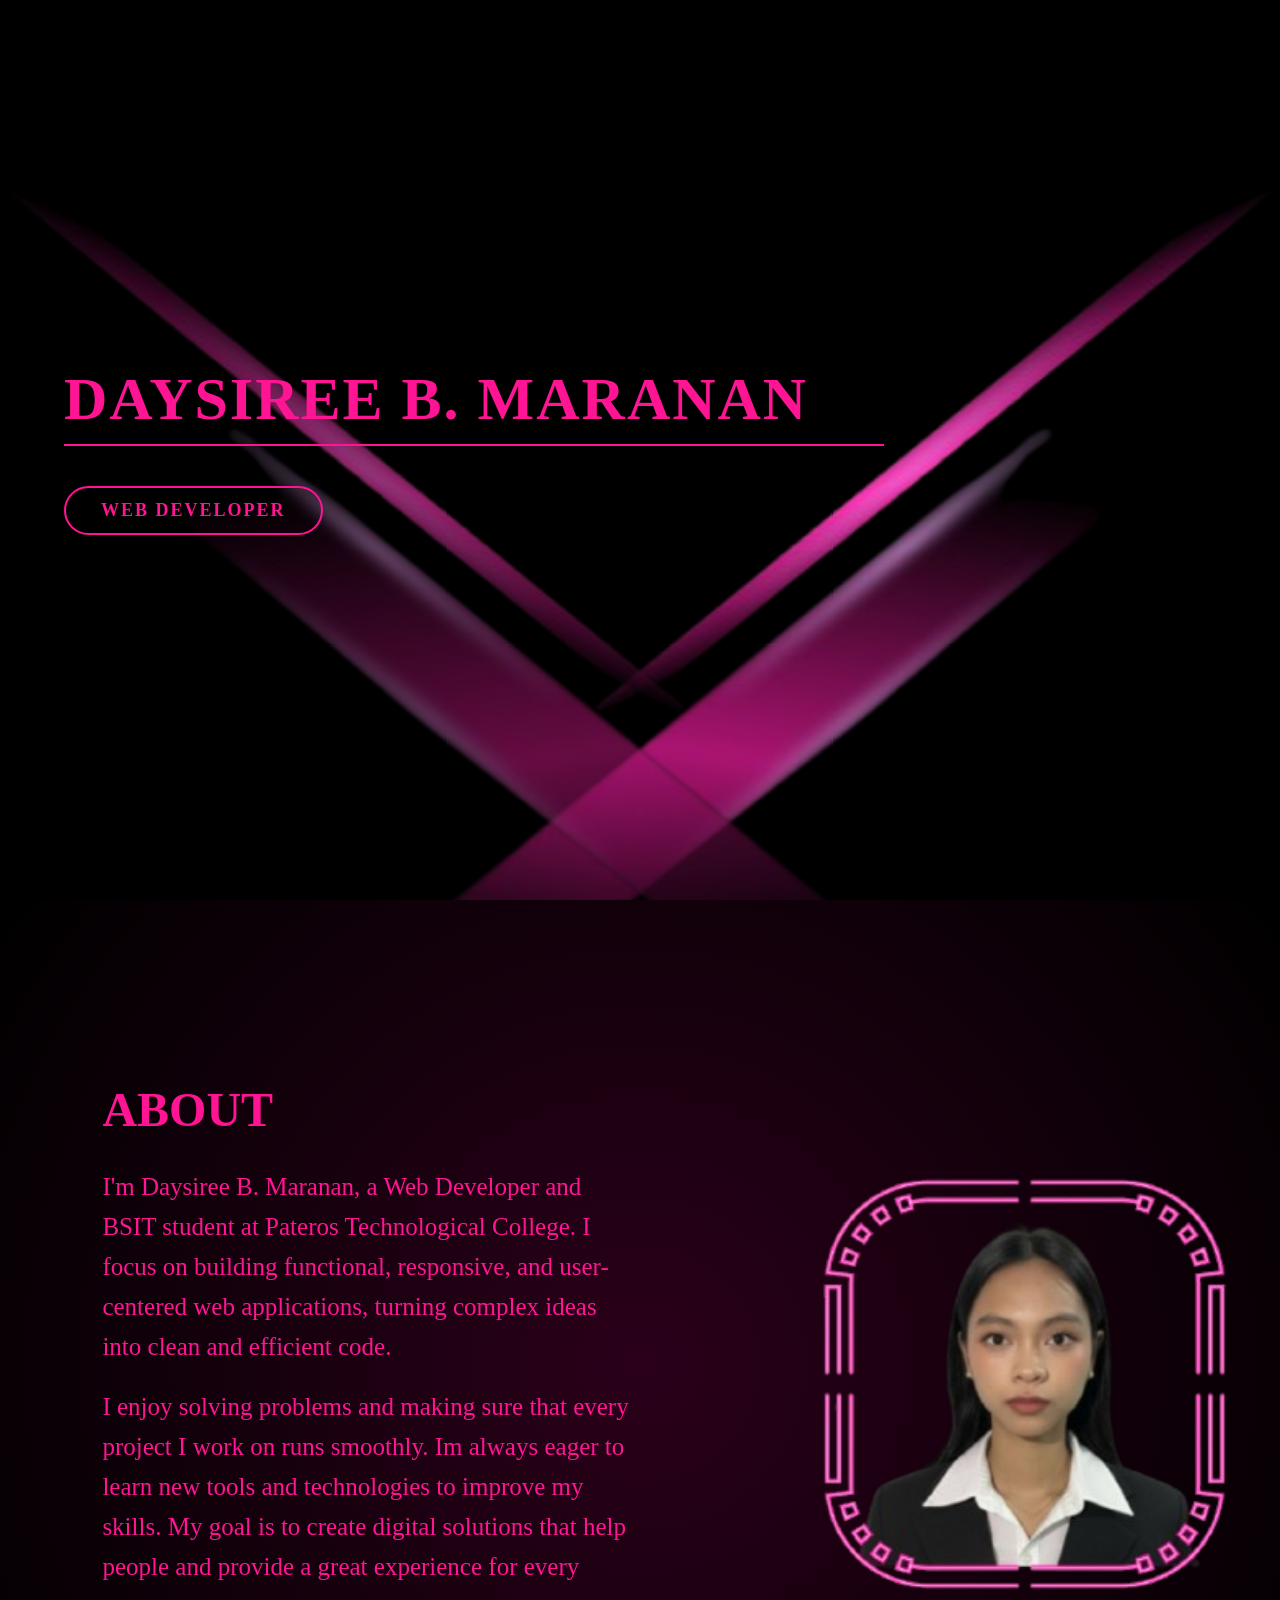
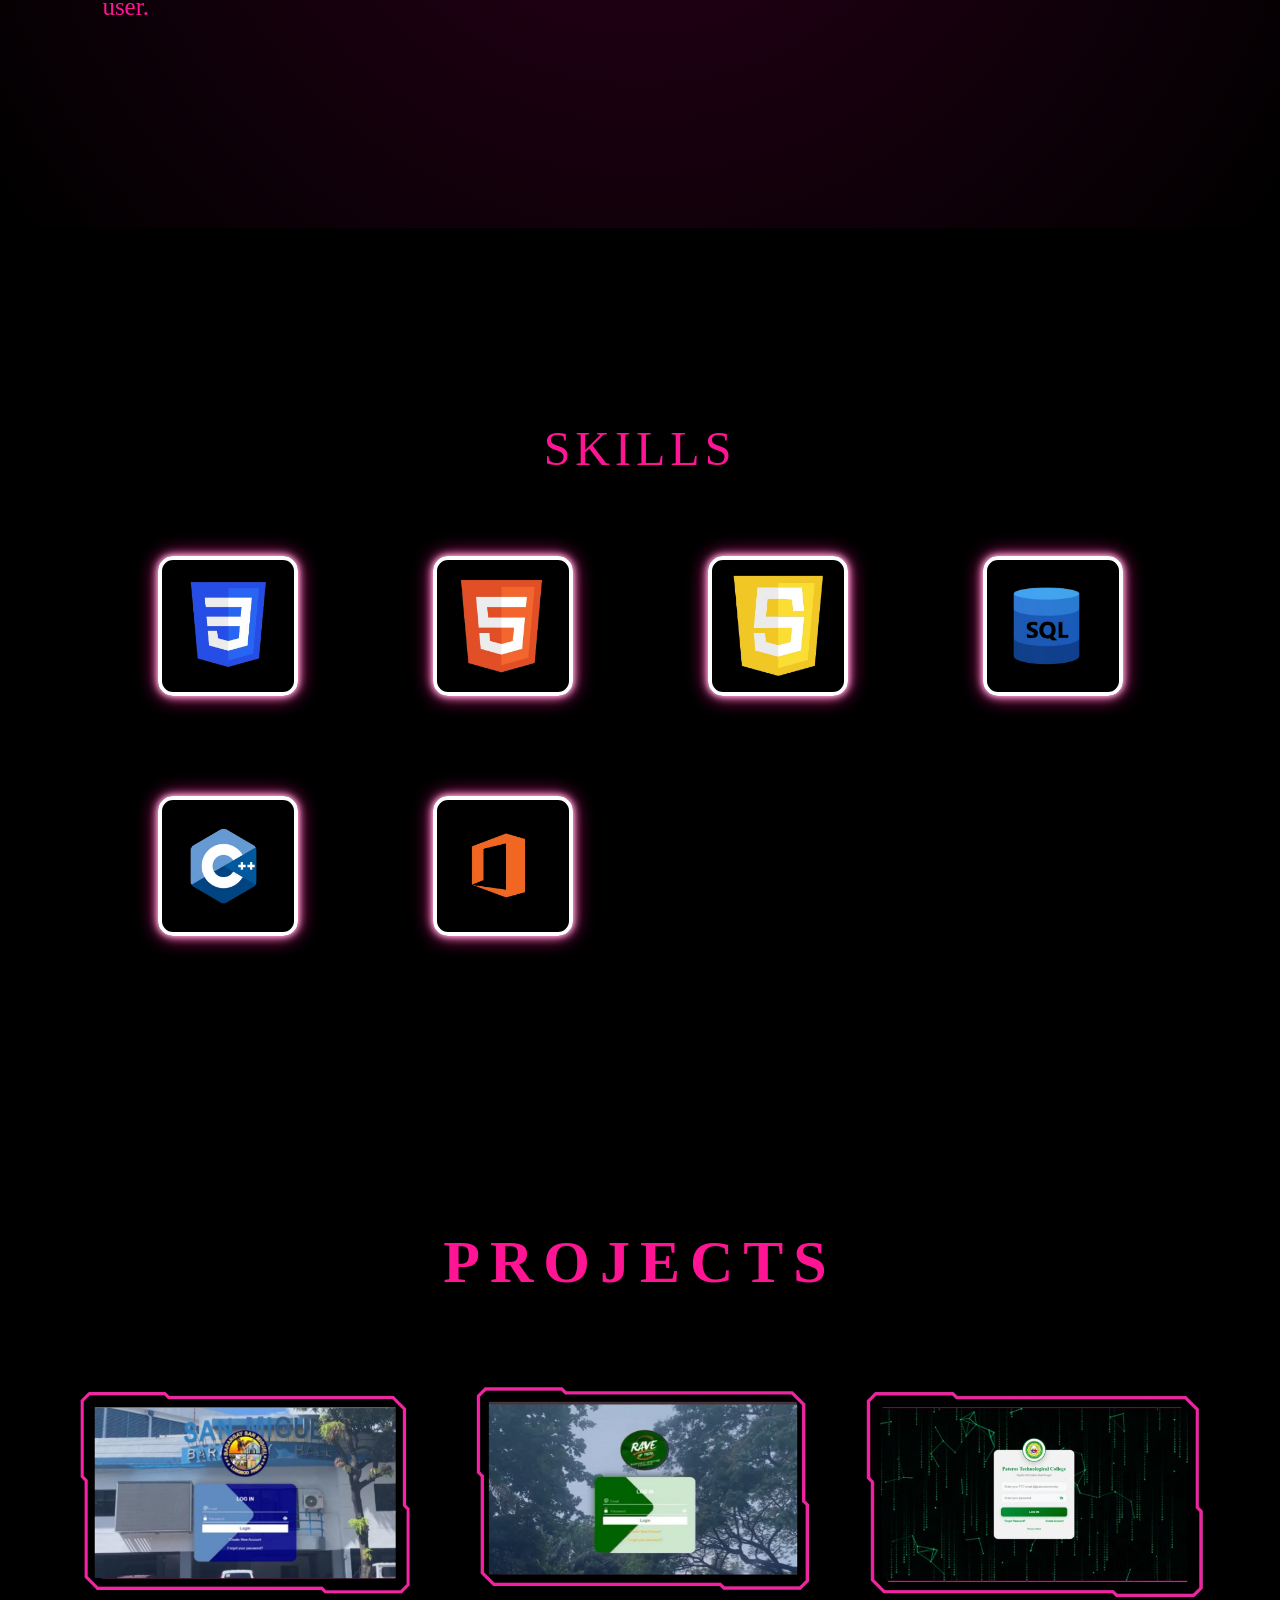
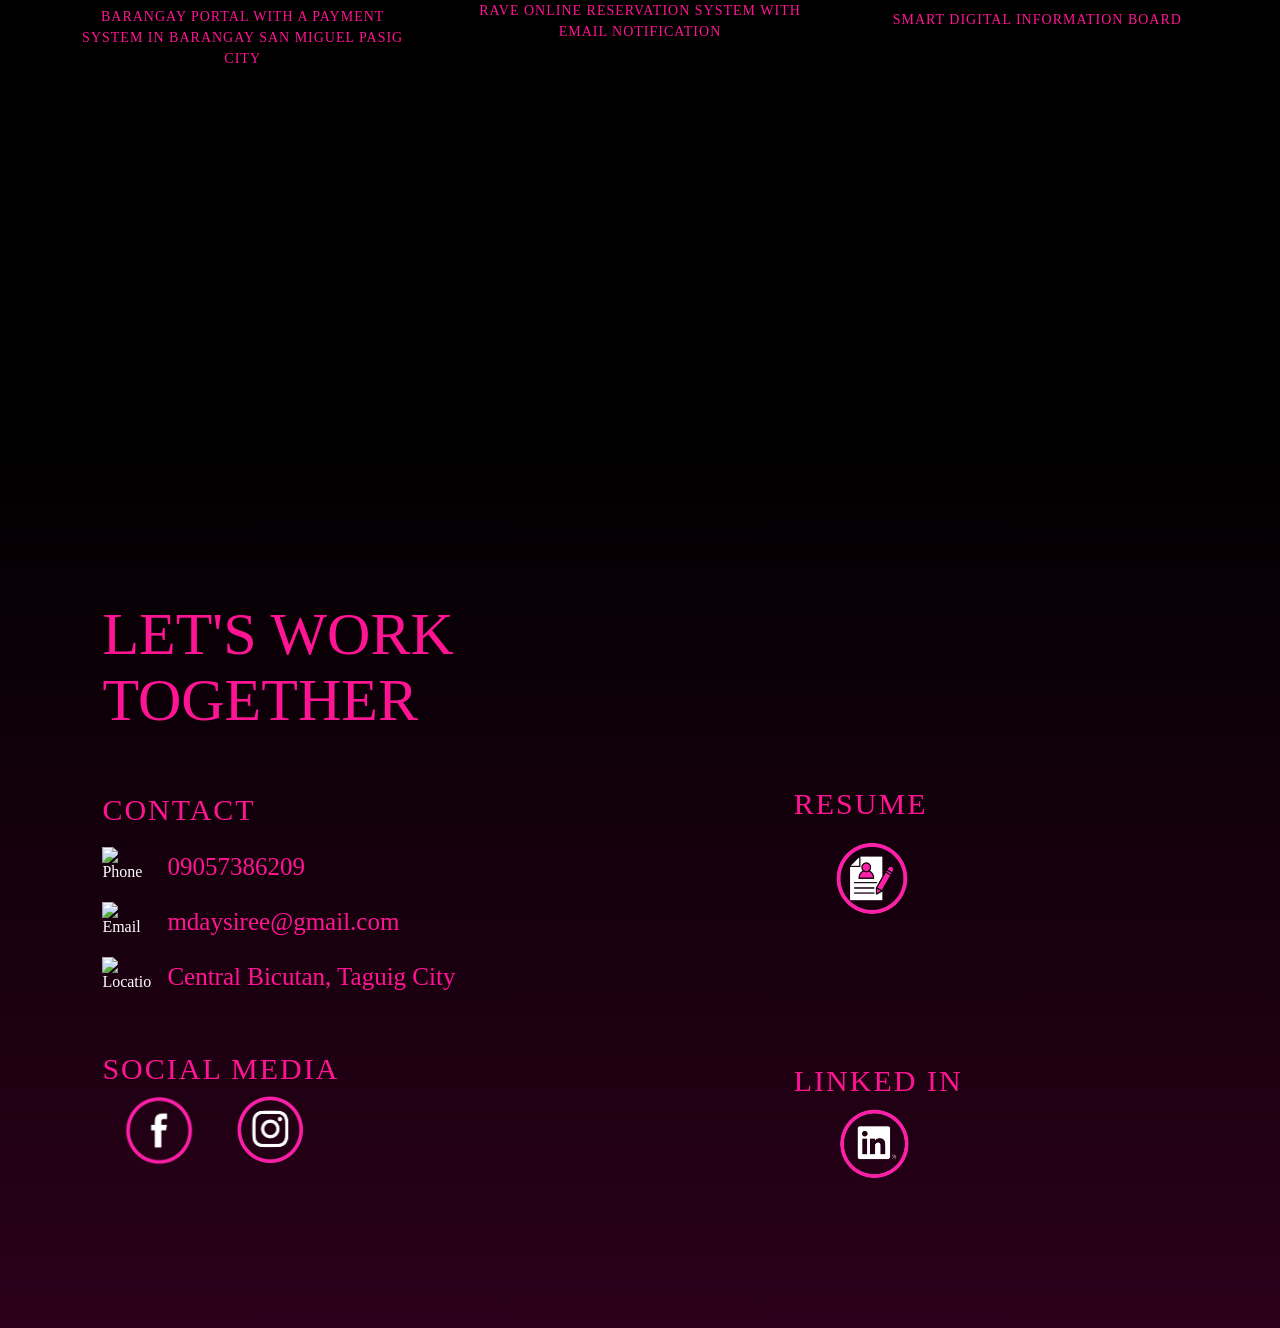
==== commit ec28afc9: "back up" ====
--- a/index.html
+++ b/index.html
@@ -2,9 +2,8 @@
 <html lang="en">
   <head>
     <meta charset="UTF-8" />
-<meta name="viewport"
- content="width=device-width, initial-scale=1.0, maximum-scale=1.0, user-scalable=no" />
-<title>Daysiree Maranan | Portfolio</title>
+    <meta name="viewport" content="width=device-width, initial-scale=1.0" />
+    <title>Daysiree Maranan | Portfolio</title>
     <style>
       * {
         margin: 0;
@@ -208,16 +207,12 @@
         max-width: 600px;
       }
 
-     .about-image-container {
-  position: relative;
-  width: 100%;
-  height: auto;
-  display: flex;
-  justify-content: center;
-  align-items: center;
-  overflow: visible;
-}
-
+      .about-image-container {
+        position: relative;
+        width: 100%;
+        height: 800px;
+        overflow: visible;
+      }
 
       .frame-wrapper {
         position: relative;
@@ -226,13 +221,14 @@
         justify-content: center;
       }
 
-.about-image-container img {
-  width: 500px;   
-  height: auto;  
-  display: block;
-  margin: 0 auto; 
-}
-
+      .about-image-container img {
+        position: absolute;
+        top: 40%;
+        left: 50%;
+        transform: translate(-40%, 20%);
+        width: auto;
+        height: 600px;
+      }
 
       .skill-card.animate-on-scroll {
         opacity: 0;
@@ -491,105 +487,206 @@
       .img-anim {
         animation: fadeRight 1.3s ease forwards;
       }
-      
+      /* =====================================================
+   RESPONSIVE FIX — COMPLETE & CLEAN (DO NOT EDIT)
+   ===================================================== */
+
+      /* 1024px — TABLETS */
+      @media (max-width: 1024px) {
+        section {
+          padding: 8% 5%;
+          min-height: auto;
+        }
+
+        /* HERO */
+        .hero {
+          flex-direction: column;
+          text-align: center;
+          gap: 2rem;
+        }
+
+        .line {
+          width: 100%;
+        }
+
+        .x-bg1,
+        .x-bg2 {
+          width: 500px;
+          height: 600px;
+          opacity: 0.4;
+        }
+
+        /* ABOUT FIX */
+        .about-section {
+          grid-template-columns: 1fr;
+          text-align: center;
+        }
+
+        .about-text p {
+          margin: 0 auto;
+          font-size: 20px;
+        }
+
+        .about-image-container {
+          height: auto;
+        }
+
+        .about-image-container img {
+          position: relative;
+          transform: translate(0, 0);
+          height: 450px !important;
+          left: 50%;
+        }
+
+        /* SKILLS */
+        .skills-grid {
+          grid-template-columns: repeat(3, 1fr);
+          gap: 40px;
+        }
+
+        .skill-card {
+          width: 130px;
+          height: 130px;
+        }
+
+        /* PROJECTS */
+        .projects-container {
+          flex-direction: column;
+          gap: 60px;
+        }
+
+        .project-card {
+          max-width: 500px;
+        }
+
+        /* CONTACT */
+        .contact-wrapper {
+          flex-direction: column;
+          gap: 40px;
+        }
+
+        .contact-right {
+          margin: 0 !important;
+          padding: 0;
+          align-items: flex-start;
+        }
+      }
+
+      /* 768px — MOBILE LANDSCAPE / SMALL TABLETS */
       @media (max-width: 768px) {
-
-.hero {
-  flex-direction: column !important;
-  text-align: center !important;
-  padding-top: 80px !important;
-}
-
-.content h1 {
-  white-space: normal !important;
-  font-size: 32px !important;
-}
-
-.line {
-  width: 80% !important;
-  margin: 10px auto !important;
-}
-
-.role {
-  font-size: 14px !important;
-  padding: 8px 20px !important;
-  margin-top: 20px !important;
-}
-  .x-bg1,
-  .x-bg2 {
-    width: 250px !important;
-    height: 250px !important;
-    top: 15% !important;
-    opacity: 0.8 !important;
-}
-
-
-.about-section {
-    grid-template-columns: 1fr;
-    text-align: center;
-    padding: 40px 5%;
-  }
-
-
-.about-text h2 {
-  font-size: 32px !important;
-}
-
-.about-text p {
-  font-size: 16px !important;
-  max-width: 100% !important;
-  margin: 10px 0 !important;
-}
-
-  .line {
-    width: 100% !important;
-  }
-
-  .about-image-container {
-    height: auto !important;
-  }
-        
- .about-image-container img {
-    width: 100%; 
-    height: auto;
-  }
-}
-  .skills-grid {
-    grid-template-columns: repeat(2, 1fr) !important;
-    gap: 20px !important;
-  }
-
-  .skill-card {
-    width: 100px !important;
-    height: 100px !important;
-  }
-
-  .projects-container {
-    flex-direction: column !important;
-    gap: 40px !important;
-  }
-
-  .project-card {
-    width: 100% !important;
-    max-width: 100% !important;
-  }
-
-  .contact-wrapper {
-    flex-direction: column !important;
-  }
-
-  .social-icons {
-    gap: 20px !important;
-    margin-left: 0 !important;
-  }
-
-  .social-icons img,
-  .resume-icon img,
-  .linkedin-icon img {
-    width: 100% !important;
-    height: auto !important;
-  }
-}
+        /* HERO */
+        .content h1 {
+          font-size: 2rem;
+          white-space: normal;
+        }
+
+        .role {
+          font-size: 14px;
+          padding: 8px 25px;
+        }
+
+        .x-bg1,
+        .x-bg2 {
+          width: 300px;
+          height: 400px;
+          opacity: 0.25;
+        }
+
+        /* ABOUT */
+        .about-text p {
+          font-size: 18px;
+        }
+
+        .about-image-container img {
+          height: 350px !important;
+        }
+
+        /* SKILLS */
+        .skills-grid {
+          grid-template-columns: repeat(2, 1fr);
+          gap: 30px;
+        }
+
+        .skill-card {
+          width: 110px;
+          height: 110px;
+        }
+
+        /* PROJECTS */
+        .project-desc {
+          font-size: 12px;
+        }
+
+        .projects-title {
+          font-size: 2rem;
+          letter-spacing: 5px;
+        }
+
+        /* CONTACT */
+        .contact-item span {
+          font-size: 18px;
+        }
+
+        .social-icons {
+          gap: 25px;
+          margin-left: 0;
+        }
+
+        .contact-right {
+          align-items: center;
+          padding-top: 0;
+        }
+
+        .resume-icon img,
+        .linkedin-icon img {
+          width: 120%;
+        }
+      }
+
+      /* 480px — SMALL PHONES */
+      @media (max-width: 480px) {
+        .content h1 {
+          font-size: 1.6rem;
+        }
+
+        .role {
+          font-size: 11px;
+          padding: 5px 15px;
+        }
+
+        /* ABOUT */
+        .about-image-container img {
+          height: 300px !important;
+        }
+
+        .about-text p {
+          font-size: 16px;
+        }
+
+        /* SKILLS */
+        .skills-grid {
+          gap: 20px;
+        }
+
+        .skill-card {
+          width: 90px;
+          height: 90px;
+        }
+
+        /* PROJECTS */
+        .project-desc {
+          font-size: 11px;
+        }
+
+        /* CONTACT */
+        .contact-item span {
+          font-size: 16px;
+        }
+
+        .social-icons img {
+          width: 100%;
+        }
+      }
     </style>
   </head>
   <body>
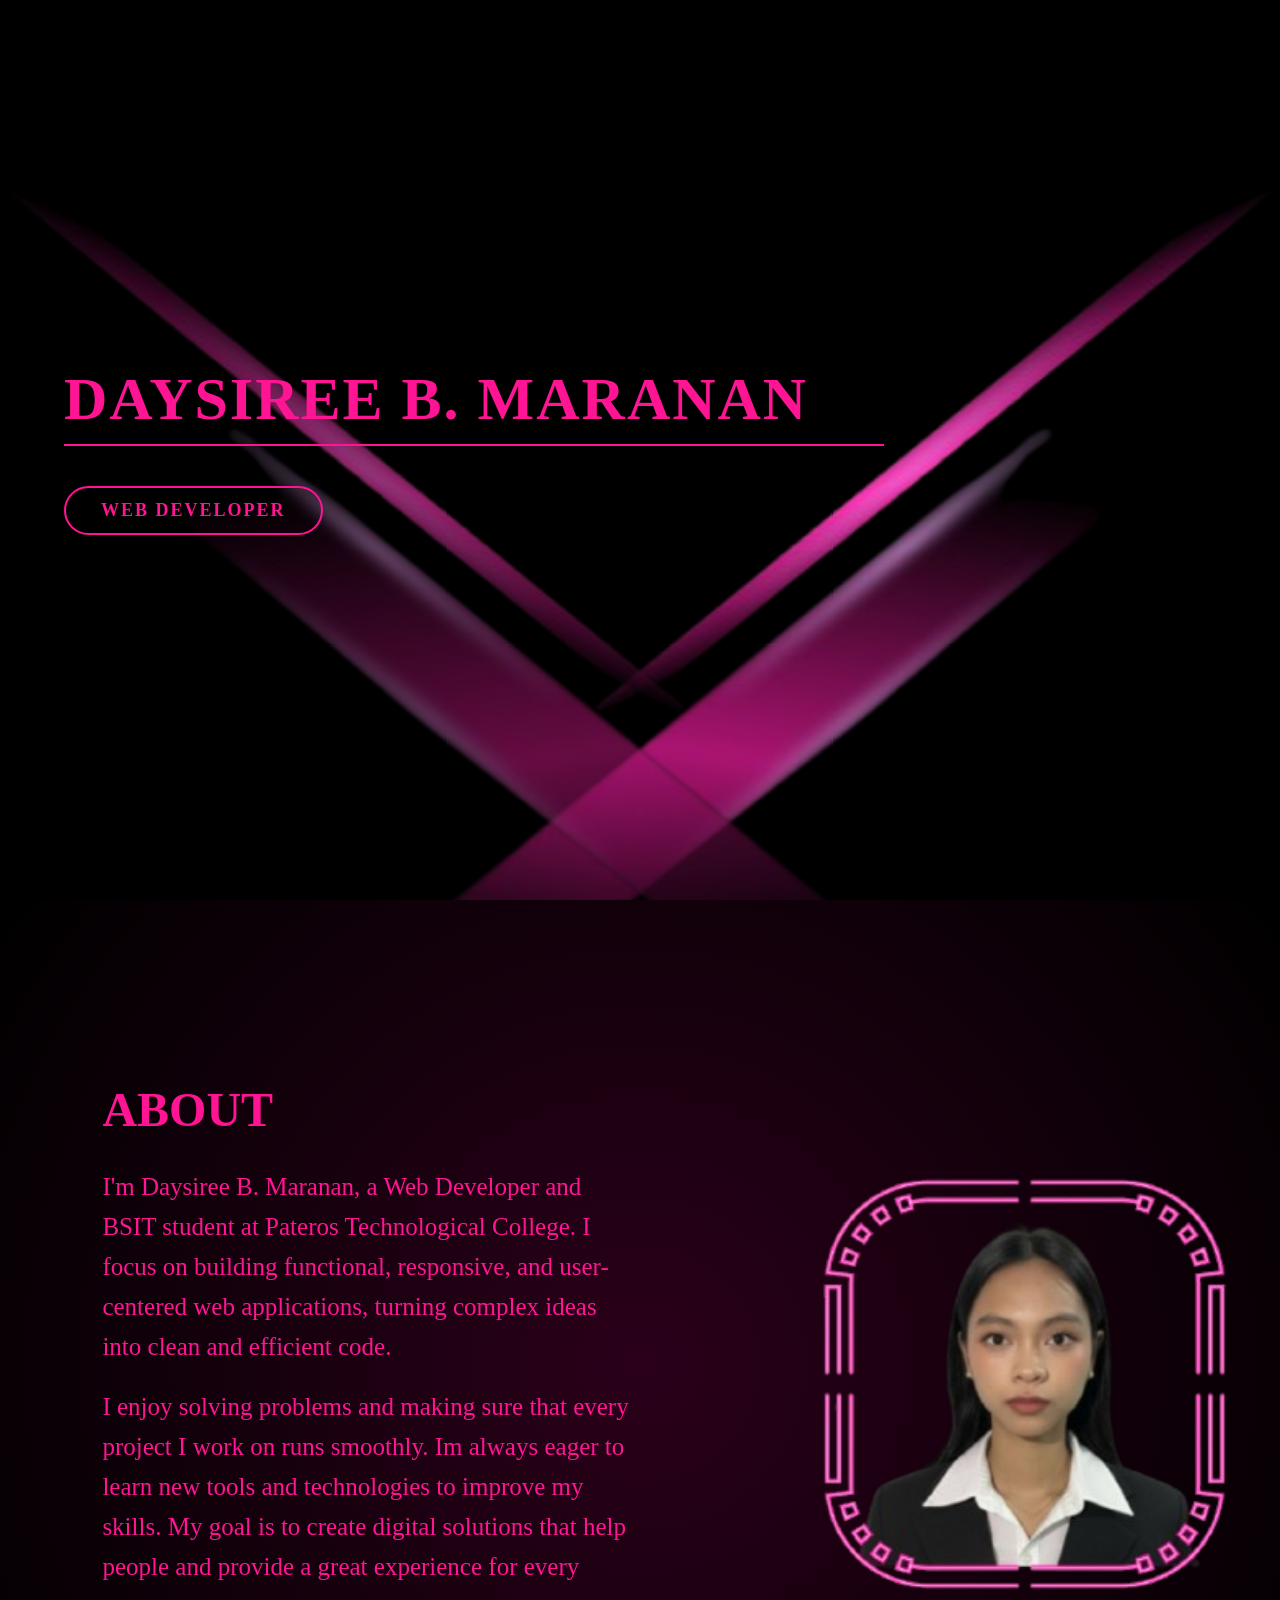
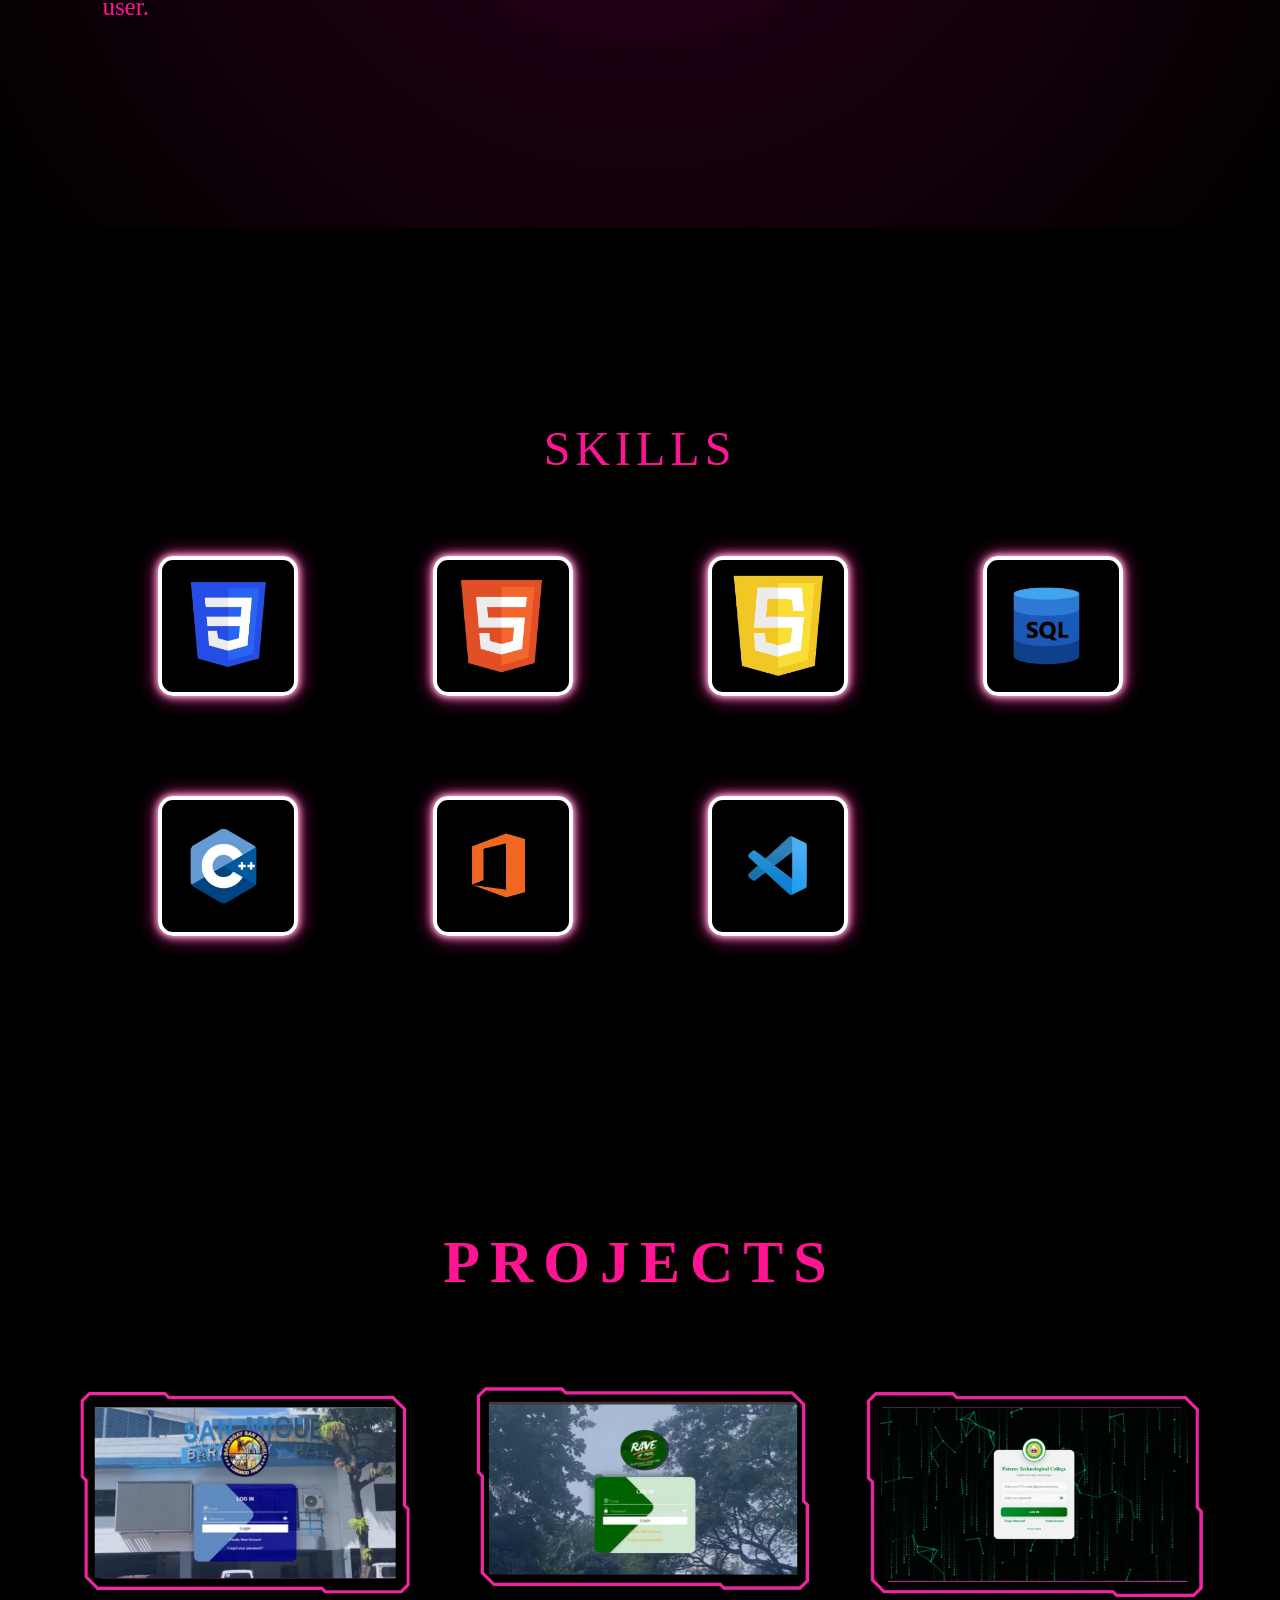
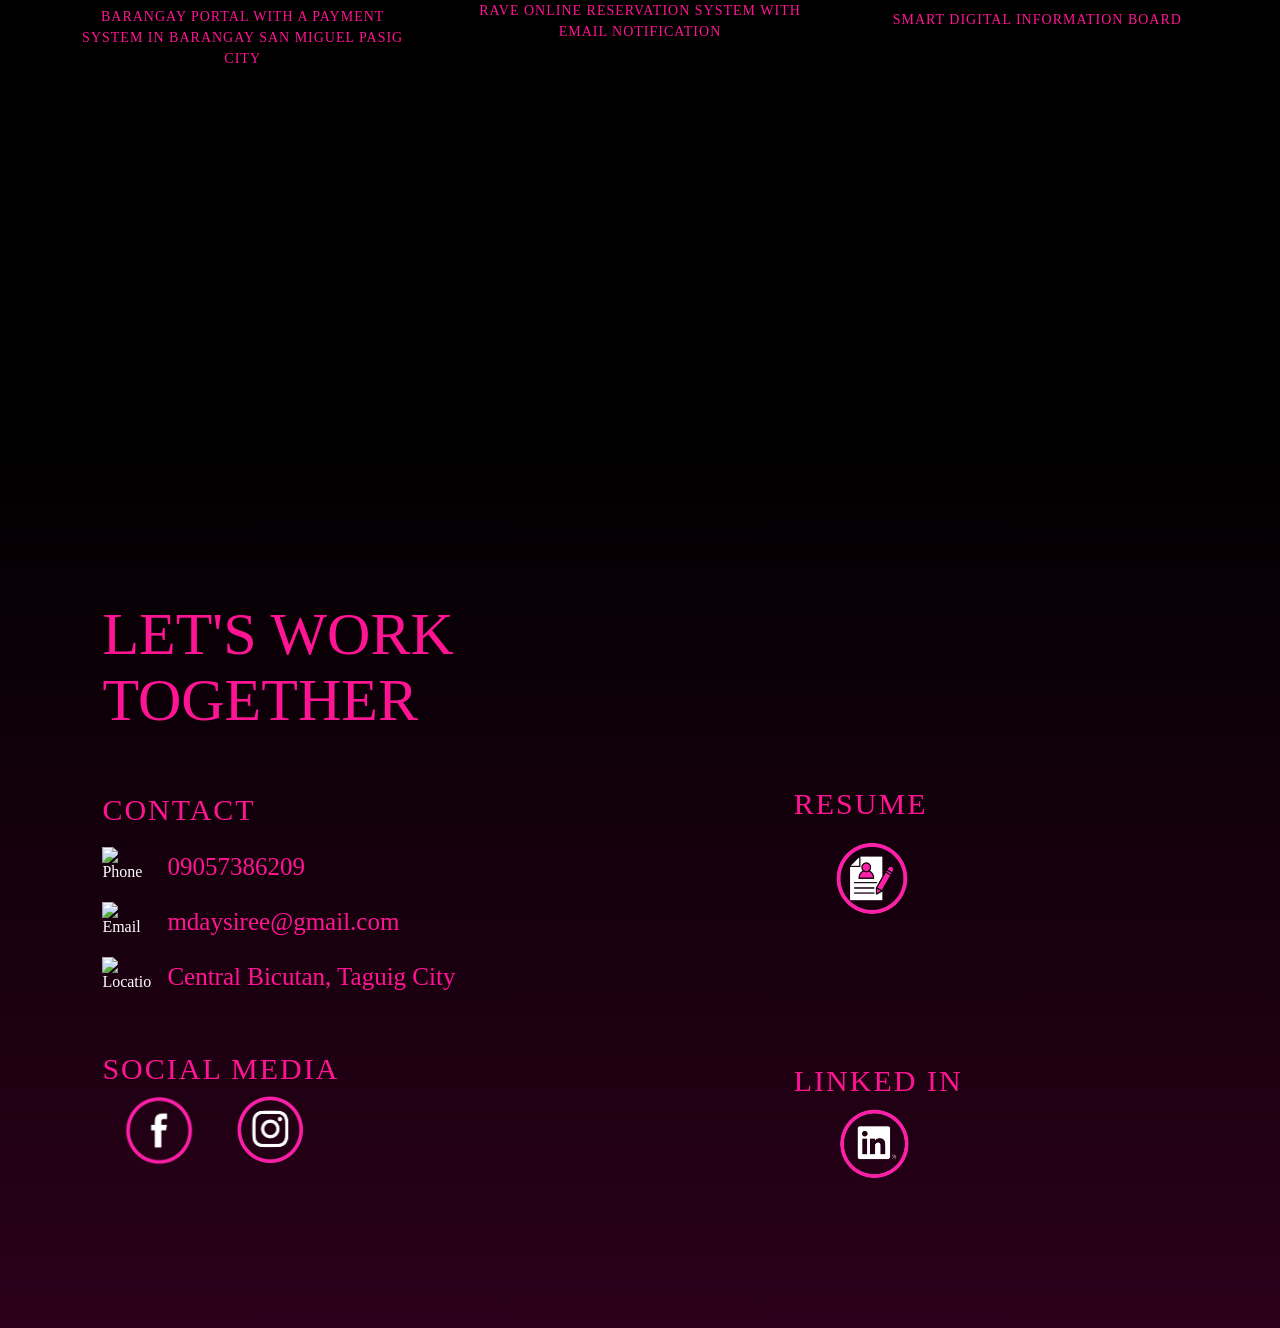
==== commit 4f6b63ae: "Increase opacity of background elements" ====
--- a/index.html
+++ b/index.html
@@ -2,7 +2,10 @@
 <html lang="en">
   <head>
     <meta charset="UTF-8" />
-    <meta name="viewport" content="width=device-width, initial-scale=1.0" />
+    <meta
+      name="viewport"
+      content="width=device-width, initial-scale=1.0, maximum-scale=1.0, user-scalable=no"
+    />
     <title>Daysiree Maranan | Portfolio</title>
     <style>
       * {
@@ -487,204 +490,123 @@
       .img-anim {
         animation: fadeRight 1.3s ease forwards;
       }
-      /* =====================================================
-   RESPONSIVE FIX — COMPLETE & CLEAN (DO NOT EDIT)
-   ===================================================== */
-
-      /* 1024px — TABLETS */
-      @media (max-width: 1024px) {
-        section {
-          padding: 8% 5%;
-          min-height: auto;
-        }
-
-        /* HERO */
+
+      @media (max-width: 768px) {
         .hero {
-          flex-direction: column;
-          text-align: center;
-          gap: 2rem;
+          flex-direction: column !important;
+          text-align: center !important;
+          padding-top: 80px !important;
+        }
+
+        .content h1 {
+          white-space: normal !important;
+          font-size: 32px !important;
         }
 
         .line {
-          width: 100%;
-        }
-
+          width: 80% !important;
+          margin: 10px auto !important;
+        }
+
+        .role {
+          font-size: 14px !important;
+          padding: 8px 20px !important;
+          margin-top: 20px !important;
+        }
         .x-bg1,
         .x-bg2 {
-          width: 500px;
-          height: 600px;
-          opacity: 0.4;
-        }
-
-        /* ABOUT FIX */
+          width: 250px !important;
+          height: 250px !important;
+          top: 15% !important;
+          opacity: 0.4 !important;
+        }
+
         .about-section {
-          grid-template-columns: 1fr;
-          text-align: center;
+          grid-template-columns: 1fr !important;
+          text-align: center !important;
+          padding: 50px 5% !important;
+        }
+
+        .about-text h2 {
+          font-size: 32px !important;
         }
 
         .about-text p {
-          margin: 0 auto;
-          font-size: 20px;
+          font-size: 16px !important;
+          max-width: 100% !important;
+          margin: 10px 0 !important;
         }
 
         .about-image-container {
-          height: auto;
+          height: auto !important;
+          margin-top: 20px !important;
         }
 
         .about-image-container img {
-          position: relative;
-          transform: translate(0, 0);
-          height: 450px !important;
-          left: 50%;
-        }
-
-        /* SKILLS */
-        .skills-grid {
-          grid-template-columns: repeat(3, 1fr);
-          gap: 40px;
-        }
-
-        .skill-card {
-          width: 130px;
-          height: 130px;
-        }
-
-        /* PROJECTS */
-        .projects-container {
-          flex-direction: column;
-          gap: 60px;
-        }
-
-        .project-card {
-          max-width: 500px;
-        }
-
-        /* CONTACT */
-        .contact-wrapper {
-          flex-direction: column;
-          gap: 40px;
-        }
-
-        .contact-right {
-          margin: 0 !important;
-          padding: 0;
-          align-items: flex-start;
-        }
-      }
-
-      /* 768px — MOBILE LANDSCAPE / SMALL TABLETS */
-      @media (max-width: 768px) {
-        /* HERO */
-        .content h1 {
-          font-size: 2rem;
-          white-space: normal;
-        }
-
-        .role {
-          font-size: 14px;
-          padding: 8px 25px;
+          position: relative !important;
+          width: 70% !important;
+          height: auto !important;
+          left: 50% !important;
+          top: 0 !important;
+          transform: translateX(-50%) !important;
+        }
+        .line {
+          width: 100% !important;
         }
 
         .x-bg1,
         .x-bg2 {
-          width: 300px;
-          height: 400px;
-          opacity: 0.25;
-        }
-
-        /* ABOUT */
-        .about-text p {
-          font-size: 18px;
+          width: 250px !important;
+          height: 350px !important;
+          opacity: 0.8 !important;
+        }
+
+        .about-image-container {
+          height: auto !important;
         }
 
         .about-image-container img {
-          height: 350px !important;
-        }
-
-        /* SKILLS */
+          position: relative !important;
+          height: 300px !important;
+          top: 0 !important;
+          left: 50% !important;
+          transform: translateX(-50%) !important;
+        }
+
         .skills-grid {
-          grid-template-columns: repeat(2, 1fr);
-          gap: 30px;
+          grid-template-columns: repeat(2, 1fr) !important;
+          gap: 20px !important;
         }
 
         .skill-card {
-          width: 110px;
-          height: 110px;
-        }
-
-        /* PROJECTS */
-        .project-desc {
-          font-size: 12px;
-        }
-
-        .projects-title {
-          font-size: 2rem;
-          letter-spacing: 5px;
-        }
-
-        /* CONTACT */
-        .contact-item span {
-          font-size: 18px;
+          width: 100px !important;
+          height: 100px !important;
+        }
+
+        .projects-container {
+          flex-direction: column !important;
+          gap: 40px !important;
+        }
+
+        .project-card {
+          width: 100% !important;
+          max-width: 100% !important;
+        }
+
+        .contact-wrapper {
+          flex-direction: column !important;
         }
 
         .social-icons {
-          gap: 25px;
-          margin-left: 0;
-        }
-
-        .contact-right {
-          align-items: center;
-          padding-top: 0;
-        }
-
+          gap: 20px !important;
+          margin-left: 0 !important;
+        }
+
+        .social-icons img,
         .resume-icon img,
         .linkedin-icon img {
-          width: 120%;
-        }
-      }
-
-      /* 480px — SMALL PHONES */
-      @media (max-width: 480px) {
-        .content h1 {
-          font-size: 1.6rem;
-        }
-
-        .role {
-          font-size: 11px;
-          padding: 5px 15px;
-        }
-
-        /* ABOUT */
-        .about-image-container img {
-          height: 300px !important;
-        }
-
-        .about-text p {
-          font-size: 16px;
-        }
-
-        /* SKILLS */
-        .skills-grid {
-          gap: 20px;
-        }
-
-        .skill-card {
-          width: 90px;
-          height: 90px;
-        }
-
-        /* PROJECTS */
-        .project-desc {
-          font-size: 11px;
-        }
-
-        /* CONTACT */
-        .contact-item span {
-          font-size: 16px;
-        }
-
-        .social-icons img {
-          width: 100%;
+          width: 100% !important;
+          height: auto !important;
         }
       }
     </style>
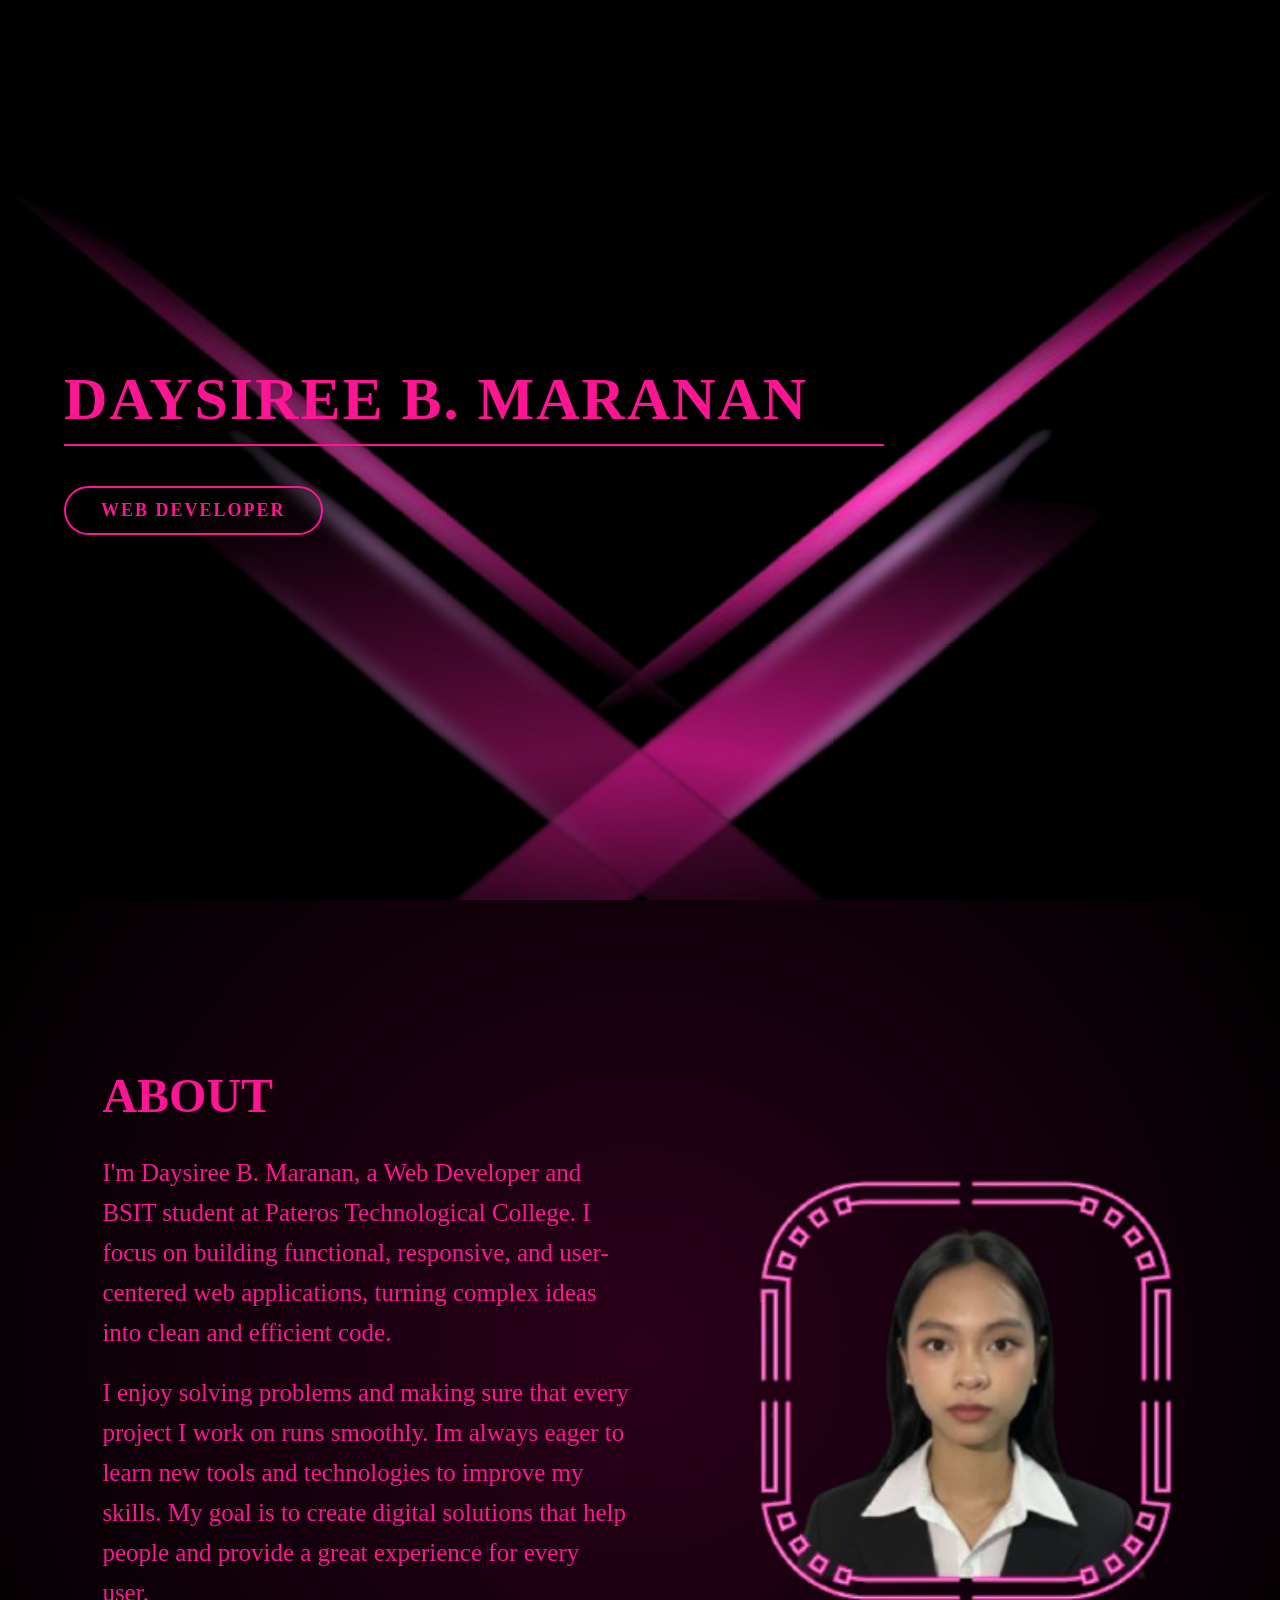
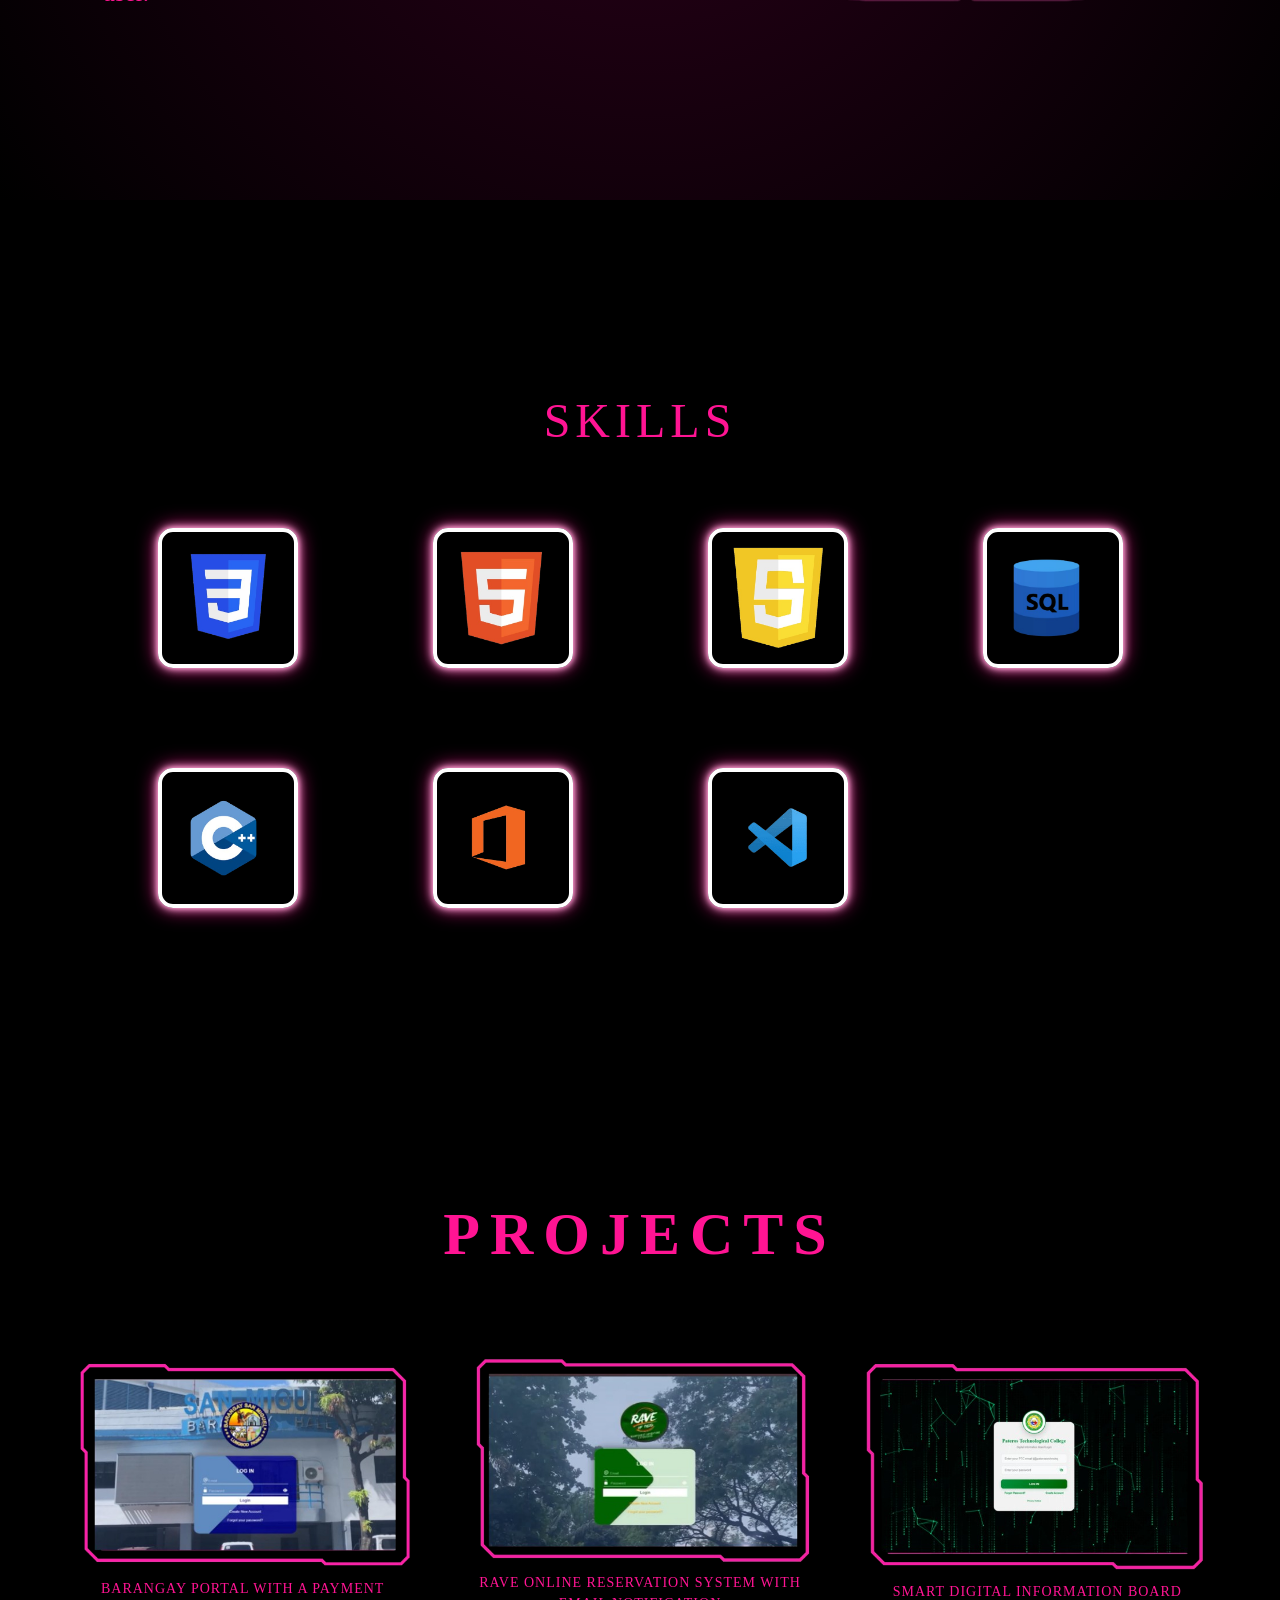
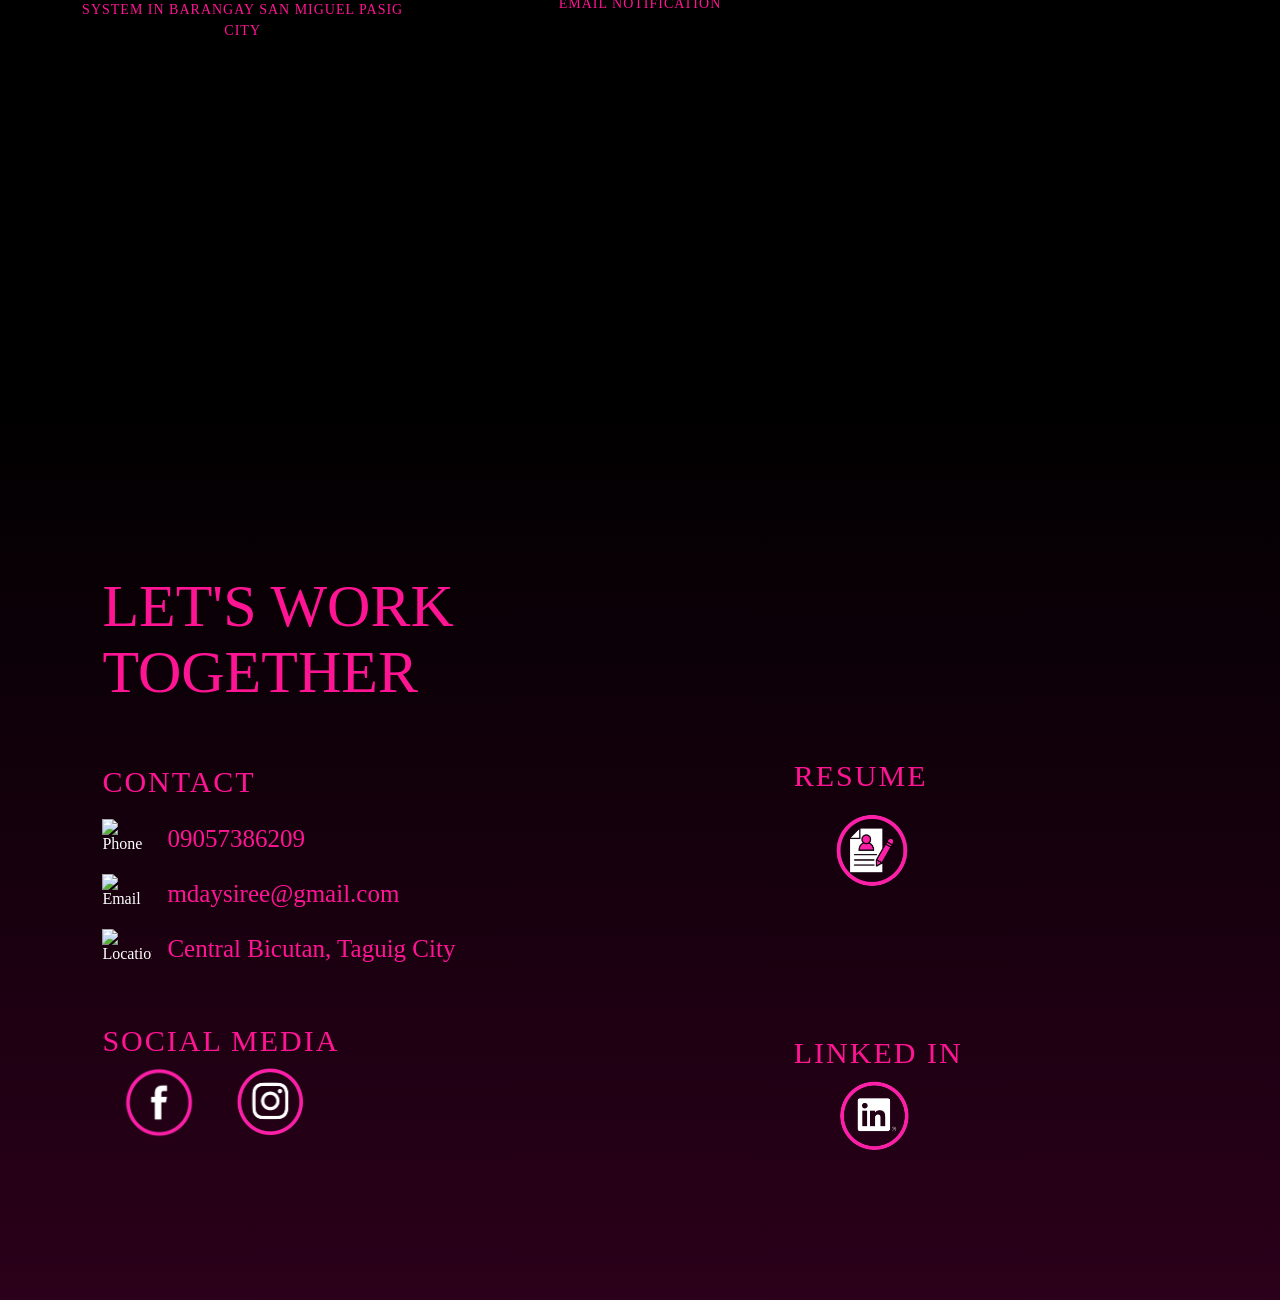
==== commit d0aaedd1: "legit" ====
--- a/index.html
+++ b/index.html
@@ -213,24 +213,20 @@
       .about-image-container {
         position: relative;
         width: 100%;
-        height: 800px;
+        height: 500px;
+        display: flex;
+        justify-content: center;
+        align-items: center;
         overflow: visible;
-      }
-
-      .frame-wrapper {
-        position: relative;
-        width: 100%;
-        display: flex;
-        justify-content: center;
       }
 
       .about-image-container img {
         position: absolute;
-        top: 40%;
-        left: 50%;
-        transform: translate(-40%, 20%);
+        top: 15%;
+        left: 60%;
+        transform: translateX(-50%);
         width: auto;
-        height: 600px;
+        height: 430px;
       }
 
       .skill-card.animate-on-scroll {
@@ -542,14 +538,6 @@
           margin-top: 20px !important;
         }
 
-        .about-image-container img {
-          position: relative !important;
-          width: 70% !important;
-          height: auto !important;
-          left: 50% !important;
-          top: 0 !important;
-          transform: translateX(-50%) !important;
-        }
         .line {
           width: 100% !important;
         }
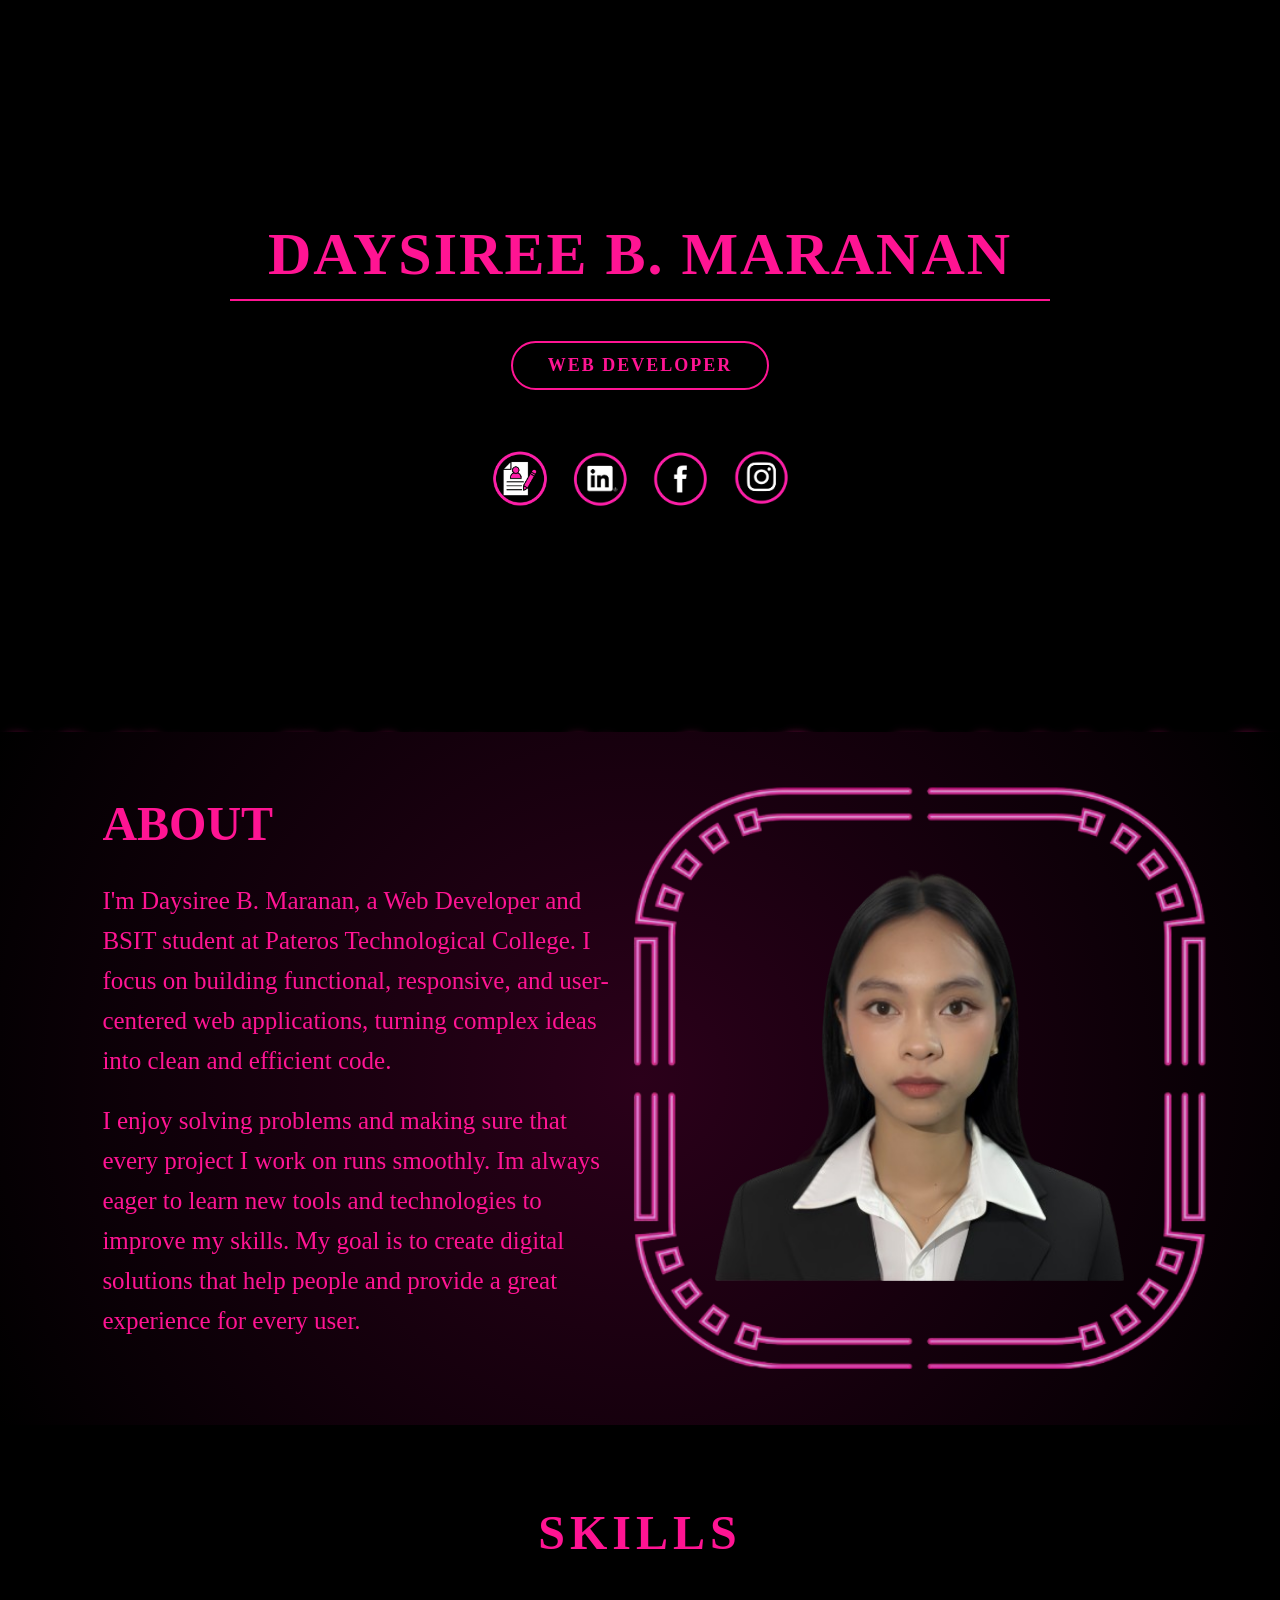
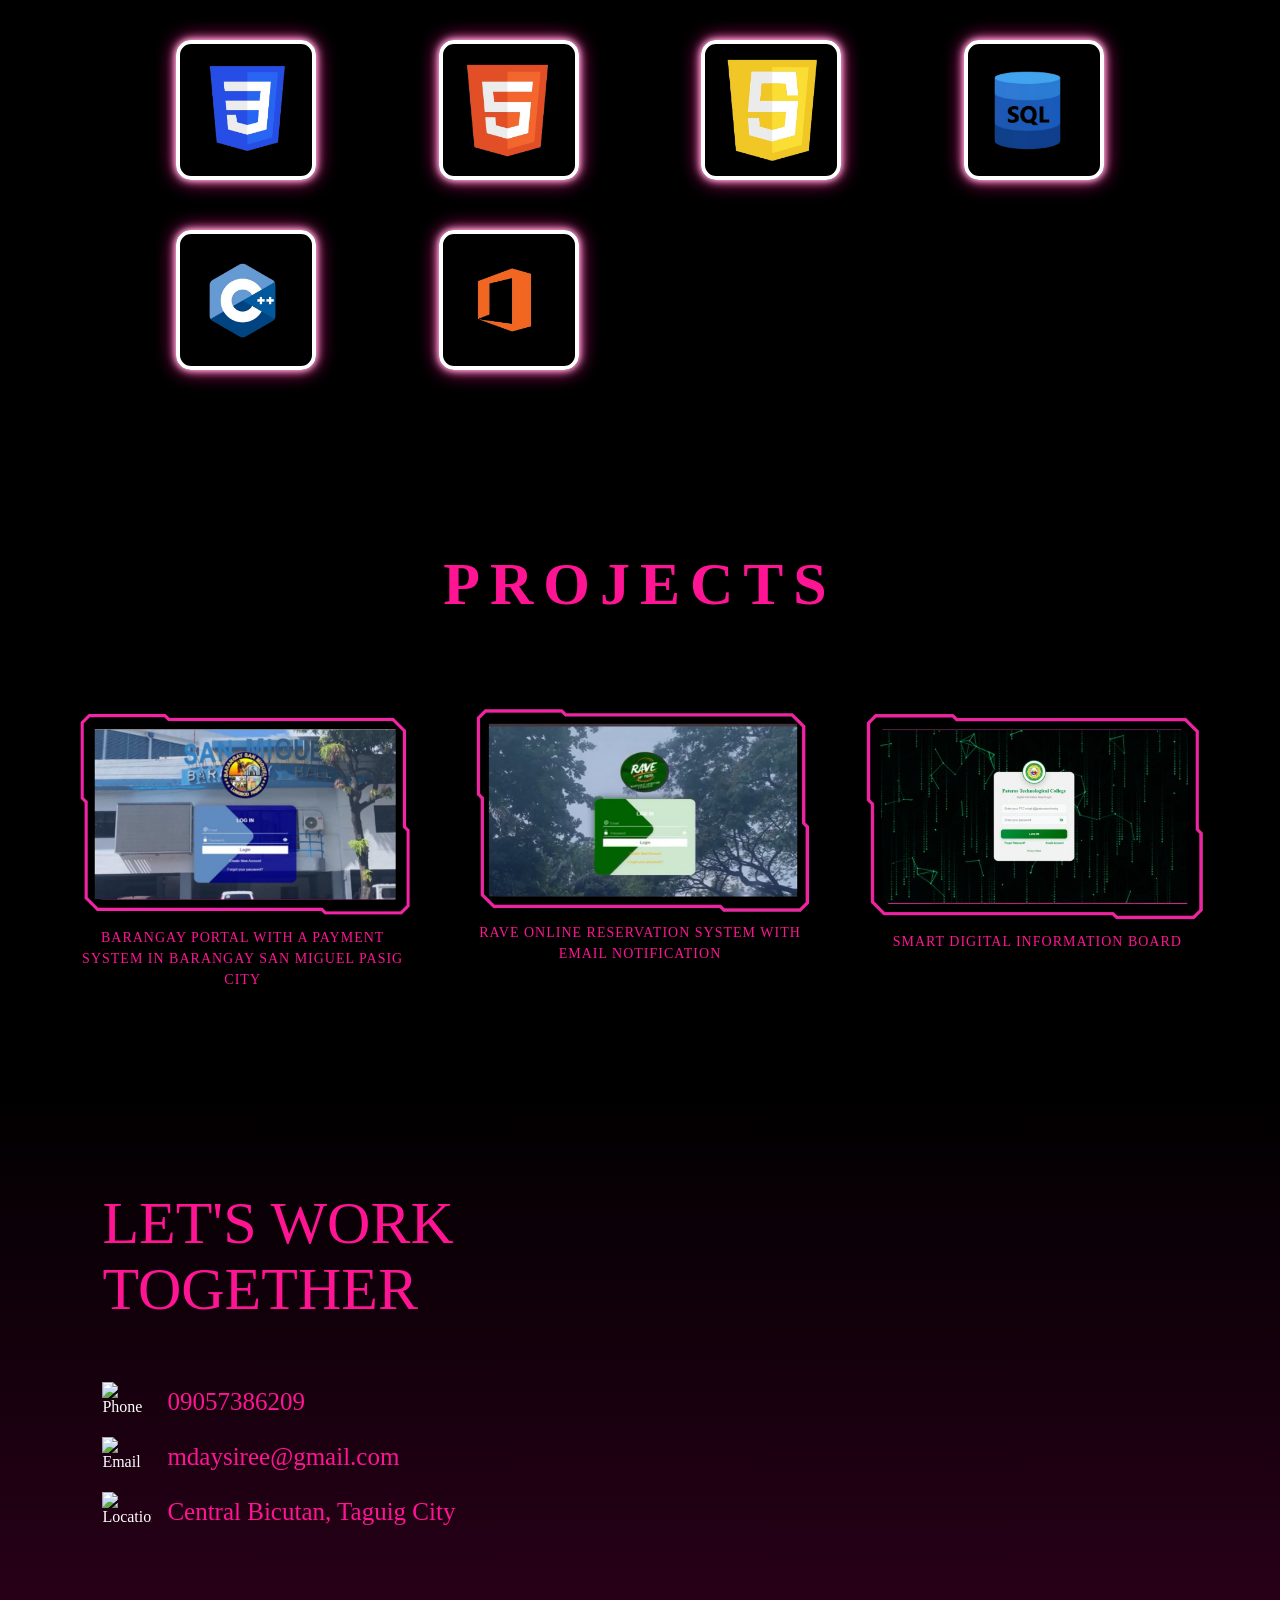
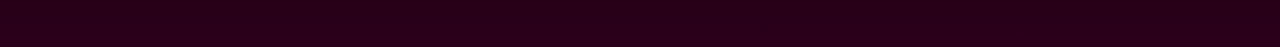
==== commit c8f0c87e: "testing on phone" ====
--- a/index.html
+++ b/index.html
@@ -6,7 +6,7 @@
       name="viewport"
       content="width=device-width, initial-scale=1.0, maximum-scale=1.0, user-scalable=no"
     />
-    <title>Daysiree Maranan | Portfolio</title>
+    <title>Portfolio</title>
     <style>
       * {
         margin: 0;
@@ -21,103 +21,73 @@
         overflow-x: hidden;
       }
 
-      section {
-        min-height: 100vh;
-        display: flex;
+      .hero {
+        position: relative;
+        overflow: hidden;
+        padding: 220px 5%;
+        display: flex;
+        flex-direction: column;
         align-items: center;
-        padding: 5%;
-        position: relative;
-      }
-
-      .hero {
-        justify-content: space-between;
-        flex-wrap: wrap;
-        gap: 2rem;
-      }
-      @keyframes slide-in {
-        from {
-          transform: translateX(-100%);
+        text-align: center;
+      }
+
+      .floating-shape {
+        position: absolute;
+        bottom: -50px;
+        width: 10px;
+        height: 10px;
+        opacity: 0;
+        z-index: 0;
+        pointer-events: none;
+        animation: floatUp 8s linear infinite;
+        filter: drop-shadow(0 0 6px #ff1493);
+      }
+
+      .heart {
+        width: 12px;
+        height: 12px;
+        background: #ff1493;
+        transform: rotate(45deg);
+      }
+
+      .heart::before,
+      .heart::after {
+        content: "";
+        position: absolute;
+        width: 12px;
+        height: 12px;
+        background: #ff1493;
+        border-radius: 50%;
+      }
+
+      .heart::before {
+        top: -6px;
+        left: 0;
+      }
+
+      .heart::after {
+        left: -6px;
+        top: 0;
+      }
+
+      @keyframes floatUp {
+        0% {
+          transform: translateY(0) scale(0.5) rotate(0deg);
           opacity: 0;
         }
-        to {
-          transform: translateX(0);
-          opacity: 1;
-        }
-      }
-
-      .x-bg1,
-      .x-bg2 {
-        position: absolute;
-        z-index: 0;
-        width: 1000px;
-        height: 1500px;
-        opacity: 0;
-        pointer-events: none;
-      }
-
-      .x-bg1 {
-        top: 30%;
-        left: 70%;
-        transform: translate(-50%, -50%) scaleX(-1);
-        animation:
-          x1drop 1.4s ease forwards,
-          x1float 6s ease-in-out infinite;
-        animation-delay: 0s, 1.4s;
-      }
-
-      .x-bg2 {
-        top: 30%;
-        right: 70%;
-        transform: translate(50%, -50%);
-        animation:
-          x2drop 1.4s ease forwards,
-          x2float 7s ease-in-out infinite;
-        animation-delay: 0.3s, 1.7s;
-      }
-
-      @keyframes x1drop {
-        from {
+
+        10% {
+          opacity: 0.9;
+        }
+
+        50% {
+          transform: translateY(-60vh) scale(1.2) rotate(180deg);
+          opacity: 0.6;
+        }
+
+        100% {
+          transform: translateY(-120vh) scale(0.3) rotate(360deg);
           opacity: 0;
-          transform: translate(-50%, -120%) scaleX(-1);
-        }
-        to {
-          opacity: 1;
-          transform: translate(-50%, -50%) scaleX(-1);
-        }
-      }
-
-      @keyframes x2drop {
-        from {
-          opacity: 0;
-          transform: translate(50%, -120%);
-        }
-        to {
-          opacity: 0.6;
-          transform: translate(50%, -50%);
-        }
-      }
-
-      @keyframes x1float {
-        0% {
-          transform: translate(-50%, -50%) scaleX(-1);
-        }
-        50% {
-          transform: translate(-50%, -55%) scaleX(-1);
-        }
-        100% {
-          transform: translate(-50%, -50%) scaleX(-1);
-        }
-      }
-
-      @keyframes x2float {
-        0% {
-          transform: translate(50%, -50%);
-        }
-        50% {
-          transform: translate(50%, -55%);
-        }
-        100% {
-          transform: translate(50%, -50%);
         }
       }
 
@@ -127,32 +97,37 @@
         flex: 1 1 300px;
       }
 
-      .content h1 {
+      .hero h1 {
         color: #ff1493;
         font-size: clamp(2.5rem, 6vw, 60px);
         letter-spacing: 2px;
         font-weight: 600;
         white-space: nowrap;
-
         opacity: 0;
         transform: translateY(40px);
         animation: nameSlide 1.2s ease forwards;
       }
 
       .line {
-        width: 820px;
+        width: min(820px, 90%);
         height: 2px;
         background: #ff1493;
         margin-top: 10px;
-
         transform: scaleX(0);
         transform-origin: left;
         animation: lineGrow 1s ease forwards;
         animation-delay: 0.8s;
       }
+
+      .hero-action-area {
+        display: flex;
+        flex-direction: column;
+        align-items: center;
+        gap: 40px;
+        margin-top: 40px;
+      }
+
       .role {
-        display: inline-block;
-        margin-top: 40px;
         padding: 12px 35px;
         border: 2px solid #ff1493;
         color: #ff1493;
@@ -160,11 +135,22 @@
         font-size: 18px;
         font-weight: bold;
         letter-spacing: 2px;
-
-        opacity: 0;
-        transform: translateY(30px);
-        animation: roleSlide 1s ease forwards;
-        animation-delay: 1.4s;
+      }
+
+      .hero-links {
+        display: flex;
+        gap: 20px;
+      }
+
+      .hero-icon {
+        width: 60px;
+        height: auto;
+        transition: all 0.3s ease;
+      }
+
+      .hero-icon:hover {
+        transform: scale(1.2) rotate(5deg);
+        filter: drop-shadow(0 0 15px #ff1493);
       }
 
       @keyframes nameSlide {
@@ -173,26 +159,34 @@
           transform: translateY(0);
         }
       }
-
       @keyframes lineGrow {
         to {
           transform: scaleX(1);
         }
       }
-
       @keyframes roleSlide {
         to {
           opacity: 1;
           transform: translateY(0);
         }
       }
+
       .about-section {
         background: radial-gradient(circle at center, #2b001a 0%, #000000 100%);
         display: grid;
         grid-template-columns: 1fr 1fr;
-        gap: 20px;
+        gap: 50px;
         align-items: center;
         padding: 5% 8%;
+      }
+
+      .about-text {
+        opacity: 0;
+        transform: translateX(-50px);
+      }
+
+      .about-text.show {
+        animation: fadeLeft 1s ease forwards;
       }
 
       .about-text h2 {
@@ -213,31 +207,66 @@
       .about-image-container {
         position: relative;
         width: 100%;
-        height: 500px;
         display: flex;
         justify-content: center;
         align-items: center;
-        overflow: visible;
-      }
-
-      .about-image-container img {
+      }
+
+      .about-image-container {
+        opacity: 0;
+        transform: translateX(50px);
+      }
+
+      .about-image-container.show {
+        animation: fadeRight 1s ease forwards;
+        animation-delay: 0.3s;
+      }
+
+      @keyframes fadeLeft {
+        to {
+          opacity: 1;
+          transform: translateX(0);
+        }
+      }
+
+      @keyframes fadeRight {
+        to {
+          opacity: 1;
+          transform: translateX(0);
+        }
+      }
+
+      .frame-wrapper {
+        position: relative;
+        width: 100%;
+        max-width: 500px;
+        aspect-ratio: 1 / 1;
+        margin: auto;
+      }
+
+      .bg-img {
         position: absolute;
-        top: 15%;
-        left: 60%;
-        transform: translateX(-50%);
-        width: auto;
-        height: 430px;
-      }
-
-      .skill-card.animate-on-scroll {
-        opacity: 0;
-        transform: translateY(40px);
-        transition: all 0.6s ease-out;
-      }
-
-      .skill-card.animate-on-scroll.visible {
-        opacity: 1;
-        transform: translateY(0);
+        top: 50%;
+        left: 50%;
+        transform: translate(-50%, -50%) scale(1.25);
+
+        width: 100%;
+        max-width: 480px;
+
+        z-index: 1;
+        opacity: 0.85;
+      }
+
+      .profile-img {
+        position: absolute;
+        top: 50%;
+        left: 50%;
+        transform: translate(-50%, -50%);
+
+        width: 85%;
+        max-width: 420px;
+
+        z-index: 2;
       }
 
       .skills-section {
@@ -258,13 +287,12 @@
         font-size: clamp(2rem, 5vw, 48px);
         letter-spacing: 5px;
         margin-bottom: 80px;
-        font-weight: normal;
       }
 
       .skills-grid {
         display: grid;
         grid-template-columns: repeat(4, 1fr);
-        gap: 100px;
+        gap: 50px;
         justify-items: center;
       }
 
@@ -282,6 +310,13 @@
           0 0 5px #ff1493,
           0 0 20px #ff1493;
         transition: 0.3s;
+        opacity: 0;
+        transform: translateY(40px);
+      }
+
+      .skill-card.visible {
+        opacity: 1;
+        transform: translateY(0);
       }
 
       .skill-card:hover {
@@ -299,7 +334,6 @@
       .projects-section {
         background: black;
         flex-direction: column;
-        justify-content: flex-start;
         padding: 100px 5%;
       }
 
@@ -309,7 +343,6 @@
         letter-spacing: 10px;
         margin-bottom: 80px;
         text-align: center;
-        width: 100%;
       }
 
       .projects-container {
@@ -330,6 +363,28 @@
         text-align: center;
       }
 
+      .project-card {
+        opacity: 0;
+        transition: all 0.8s ease;
+      }
+
+      .project-card:nth-child(1) {
+        transform: translateX(-80px);
+      }
+
+      .project-card:nth-child(2) {
+        transform: translateY(80px);
+      }
+
+      .project-card:nth-child(3) {
+        transform: translateX(80px);
+      }
+
+      .project-card.show {
+        opacity: 1;
+        transform: translate(0, 0);
+      }
+
       .project-frame img {
         width: 100%;
         height: 100%;
@@ -421,6 +476,13 @@
         height: 50px;
       }
 
+      .social-wrapper {
+        margin-top: 20px;
+        display: block;
+        opacity: 0;
+        animation: roleSlide 1s ease forwards;
+        animation-delay: 1.6s;
+      }
       .resume-icon {
         display: flex;
         width: 150px;
@@ -487,127 +549,228 @@
         animation: fadeRight 1.3s ease forwards;
       }
 
-      @media (max-width: 768px) {
-        .hero {
-          flex-direction: column !important;
-          text-align: center !important;
-          padding-top: 80px !important;
+      section {
+        padding: 60px 20px;
+      }
+
+      @media (max-width: 1024px) {
+        .content {
+          max-width: 700px;
+        }
+
+        .hero-action-area {
+          align-items: center;
+          gap: 30px;
+        }
+
+        .line {
+          width: 90%;
+          margin: auto;
+        }
+
+        .about-section {
+          grid-template-columns: 1fr;
+          text-align: center;
+        }
+
+        .about-text p {
+          font-size: 18px;
+          max-width: 100%;
+        }
+
+        .frame-wrapper {
+          width: 320px;
+          height: 320px;
+          margin: auto;
+        }
+
+        .skills-grid {
+          grid-template-columns: repeat(2, 1fr);
+          gap: 50px;
+        }
+
+        .projects-container {
+          gap: 30px;
+        }
+
+        .contact-wrapper {
+          flex-direction: column;
+          text-align: center;
+          gap: 40px;
+        }
+      }
+
+      @media (max-width: 600px) {
+        .hero h1 {
+          font-size: 22px;
+        }
+
+        .hero-icon {
+          width: 40px;
         }
 
         .content h1 {
-          white-space: normal !important;
-          font-size: 32px !important;
+          font-size: 26px;
+          white-space: normal;
         }
 
         .line {
-          width: 80% !important;
-          margin: 10px auto !important;
-        }
-
+          width: 65%;
+          margin: auto;
+        }
         .role {
-          font-size: 14px !important;
-          padding: 8px 20px !important;
-          margin-top: 20px !important;
-        }
-        .x-bg1,
-        .x-bg2 {
-          width: 250px !important;
-          height: 250px !important;
-          top: 15% !important;
-          opacity: 0.4 !important;
+          font-size: 13px;
+          padding: 6px 16px;
+        }
+
+        .hero-links {
+          justify-content: center;
+          flex-wrap: wrap;
+        }
+
+        .about-text h2 {
+          font-size: 26px;
         }
 
         .about-section {
-          grid-template-columns: 1fr !important;
-          text-align: center !important;
-          padding: 50px 5% !important;
-        }
-
-        .about-text h2 {
-          font-size: 32px !important;
+          grid-template-columns: 1fr;
+          text-align: center;
         }
 
         .about-text p {
-          font-size: 16px !important;
-          max-width: 100% !important;
-          margin: 10px 0 !important;
-        }
-
-        .about-image-container {
-          height: auto !important;
-          margin-top: 20px !important;
-        }
-
-        .line {
-          width: 100% !important;
-        }
-
-        .x-bg1,
-        .x-bg2 {
-          width: 250px !important;
-          height: 350px !important;
-          opacity: 0.8 !important;
-        }
-
-        .about-image-container {
-          height: auto !important;
-        }
-
-        .about-image-container img {
-          position: relative !important;
-          height: 300px !important;
-          top: 0 !important;
-          left: 50% !important;
-          transform: translateX(-50%) !important;
+          font-size: 18px;
+          max-width: 100%;
+        }
+
+        .frame-wrapper {
+          width: 230px;
+          height: 230px;
+        }
+
+        .bg-img {
+          width: 250px;
+          transform: translate(-50%, -50%) scale(1.1);
+        }
+
+        .profile-img {
+          width: 85%;
         }
 
         .skills-grid {
-          grid-template-columns: repeat(2, 1fr) !important;
-          gap: 20px !important;
+          grid-template-columns: repeat(2, 1fr);
+          gap: 50px;
         }
 
         .skill-card {
-          width: 100px !important;
-          height: 100px !important;
+          width: 90px;
+          height: 90px;
         }
 
         .projects-container {
-          flex-direction: column !important;
-          gap: 40px !important;
+          gap: 30px;
         }
 
         .project-card {
-          width: 100% !important;
-          max-width: 100% !important;
-        }
-
-        .contact-wrapper {
-          flex-direction: column !important;
+          width: 100%;
+        }
+
+        .contact-item span {
+          font-size: 15px;
         }
 
         .social-icons {
-          gap: 20px !important;
-          margin-left: 0 !important;
-        }
-
-        .social-icons img,
-        .resume-icon img,
-        .linkedin-icon img {
-          width: 100% !important;
-          height: auto !important;
-        }
+          justify-content: center;
+          gap: 20px;
+          margin: 0;
+        }
+      }
+      .particles {
+        position: absolute;
+        inset: 0;
+        overflow: hidden;
+        z-index: 0;
+      }
+
+      .particles span {
+        position: absolute;
+        bottom: -20px;
+        width: 10px;
+        height: 10px;
+        background: #ff1493;
+        animation: floatUp 10s linear infinite;
+        filter: drop-shadow(0 0 6px #ff1493);
+      }
+
+      .circle {
+        border-radius: 50%;
+      }
+
+      .diamond {
+        transform: rotate(45deg);
+      }
+
+      .heart {
+        width: 12px;
+        height: 12px;
+        transform: rotate(45deg);
+      }
+
+      .heart::before,
+      .heart::after {
+        content: "";
+        position: absolute;
+        width: 12px;
+        height: 12px;
+        background: #ff1493;
+        border-radius: 50%;
+      }
+
+      .heart::before {
+        top: -6px;
+        left: 0;
+      }
+
+      .heart::after {
+        left: -6px;
+        top: 0;
       }
     </style>
   </head>
   <body>
     <section class="hero">
-      <img src="IMAGE\x2.png" class="x-bg1" />
-      <img src="IMAGE\x2.png" class="x-bg2" />
-
-      <div class="content">
-        <h1>DAYSIREE B. MARANAN</h1>
-        <div class="line"></div>
+      <div class="particles"></div>
+      <h1>DAYSIREE B. MARANAN</h1>
+      <div class="line"></div>
+
+      <div class="hero-action-area">
         <div class="role">WEB DEVELOPER</div>
+
+        <div class="social-wrapper">
+          <div class="hero-links">
+            <a href="RESUME.pdf" title="Resume">
+              <img src="IMAGE\resume-icon.png" alt="Resume" class="hero-icon" />
+            </a>
+            <a
+              href="https://www.linkedin.com/in/daysiree-maranan-3ba4613b1"
+              title="LinkedIn"
+            >
+              <img
+                src="IMAGE\linkedin-icon.png.png"
+                alt="LinkedIn"
+                class="hero-icon"
+              />
+            </a>
+            <a
+              href="https://www.facebook.com/daysi.maranan.2024"
+              title="Facebook"
+            >
+              <img src="IMAGE\facebook-icon.png" alt="FB" class="hero-icon" />
+            </a>
+            <a href="https://www.instagram.com/callxdaysi/" title="Instagram">
+              <img src="IMAGE\ig-icon.png" alt="IG" class="hero-icon" />
+            </a>
+          </div>
+        </div>
       </div>
     </section>
 
@@ -630,7 +793,16 @@
 
       <div class="about-image-container">
         <div class="frame-wrapper">
-          <img src="IMAGE\profile.png" alt="Daysiree Maranan" />
+          <img
+            src="IMAGE\image-removebg-preview (3).png"
+            class="bg-img"
+            alt="Background"
+          />
+          <img
+            src="image-removebg-preview (2).png"
+            class="profile-img"
+            alt="Profile"
+          />
         </div>
       </div>
     </section>
@@ -703,7 +875,6 @@
           <h2 class="together-title">LET'S WORK<br />TOGETHER</h2>
 
           <div class="info-group">
-            <h3>CONTACT</h3>
             <div class="contact-item">
               <img src="IMAGE\phone-icon.png" alt="Phone" />
               <span>09057386209</span>
@@ -717,37 +888,6 @@
               <span>Central Bicutan, Taguig City</span>
             </div>
           </div>
-
-          <div class="info-group">
-            <h3>SOCIAL MEDIA</h3>
-            <div class="social-icons">
-              <a href="https://www.facebook.com/daysi.maranan.2024"
-                ><img src="IMAGE\facebook-icon.png" alt="FB"
-              /></a>
-              <a href="https://www.instagram.com/callxdaysi/"
-                ><img src="IMAGE\ig-icon.png" alt="IG"
-              /></a>
-            </div>
-          </div>
-        </div>
-
-        <div class="contact-right">
-          <div class="info-group resume-group">
-            <h3>RESUME</h3>
-            <a href="RESUME.pdf" class="resume-icon">
-              <img src="IMAGE\resume-icon.png" alt="Resume" />
-            </a>
-          </div>
-
-          <div class="linkedin-right">
-            <h3>LINKED IN</h3>
-            <a
-              href="https://www.linkedin.com/in/daysiree-maranan-3ba4613b1"
-              class="linkedin-icon"
-            >
-              <img src="IMAGE\linkedin-icon.png.png" alt="LinkedIn" />
-            </a>
-          </div>
         </div>
       </div>
     </section>
@@ -783,6 +923,53 @@
       };
 
       window.addEventListener("scroll", handleScrollAnimation);
+
+      const container = document.querySelector(".particles");
+
+      const shapes = ["circle", "diamond", "heart"];
+
+      for (let i = 0; i < 60; i++) {
+        const span = document.createElement("span");
+
+        const type = shapes[Math.floor(Math.random() * shapes.length)];
+        span.classList.add(type);
+
+        span.style.left = Math.random() * 100 + "%";
+        span.style.animationDelay = Math.random() * 10 + "s";
+        span.style.animationDuration = 6 + Math.random() * 6 + "s";
+
+        container.appendChild(span);
+      }
+
+      const aboutText = document.querySelector(".about-text");
+      const aboutImage = document.querySelector(".about-image-container");
+
+      const showAbout = () => {
+        const triggerPoint = window.innerHeight * 0.8;
+
+        if (aboutText.getBoundingClientRect().top < triggerPoint) {
+          aboutText.classList.add("show");
+          aboutImage.classList.add("show");
+        }
+      };
+
+      window.addEventListener("scroll", showAbout);
+
+      const projectCards = document.querySelectorAll(".project-card");
+
+      const showProjects = () => {
+        projectCards.forEach((card, index) => {
+          const triggerPoint = window.innerHeight * 0.85;
+
+          if (card.getBoundingClientRect().top < triggerPoint) {
+            setTimeout(() => {
+              card.classList.add("show");
+            }, index * 200);
+          }
+        });
+      };
+
+      window.addEventListener("scroll", showProjects);
     </script>
   </body>
 </html>
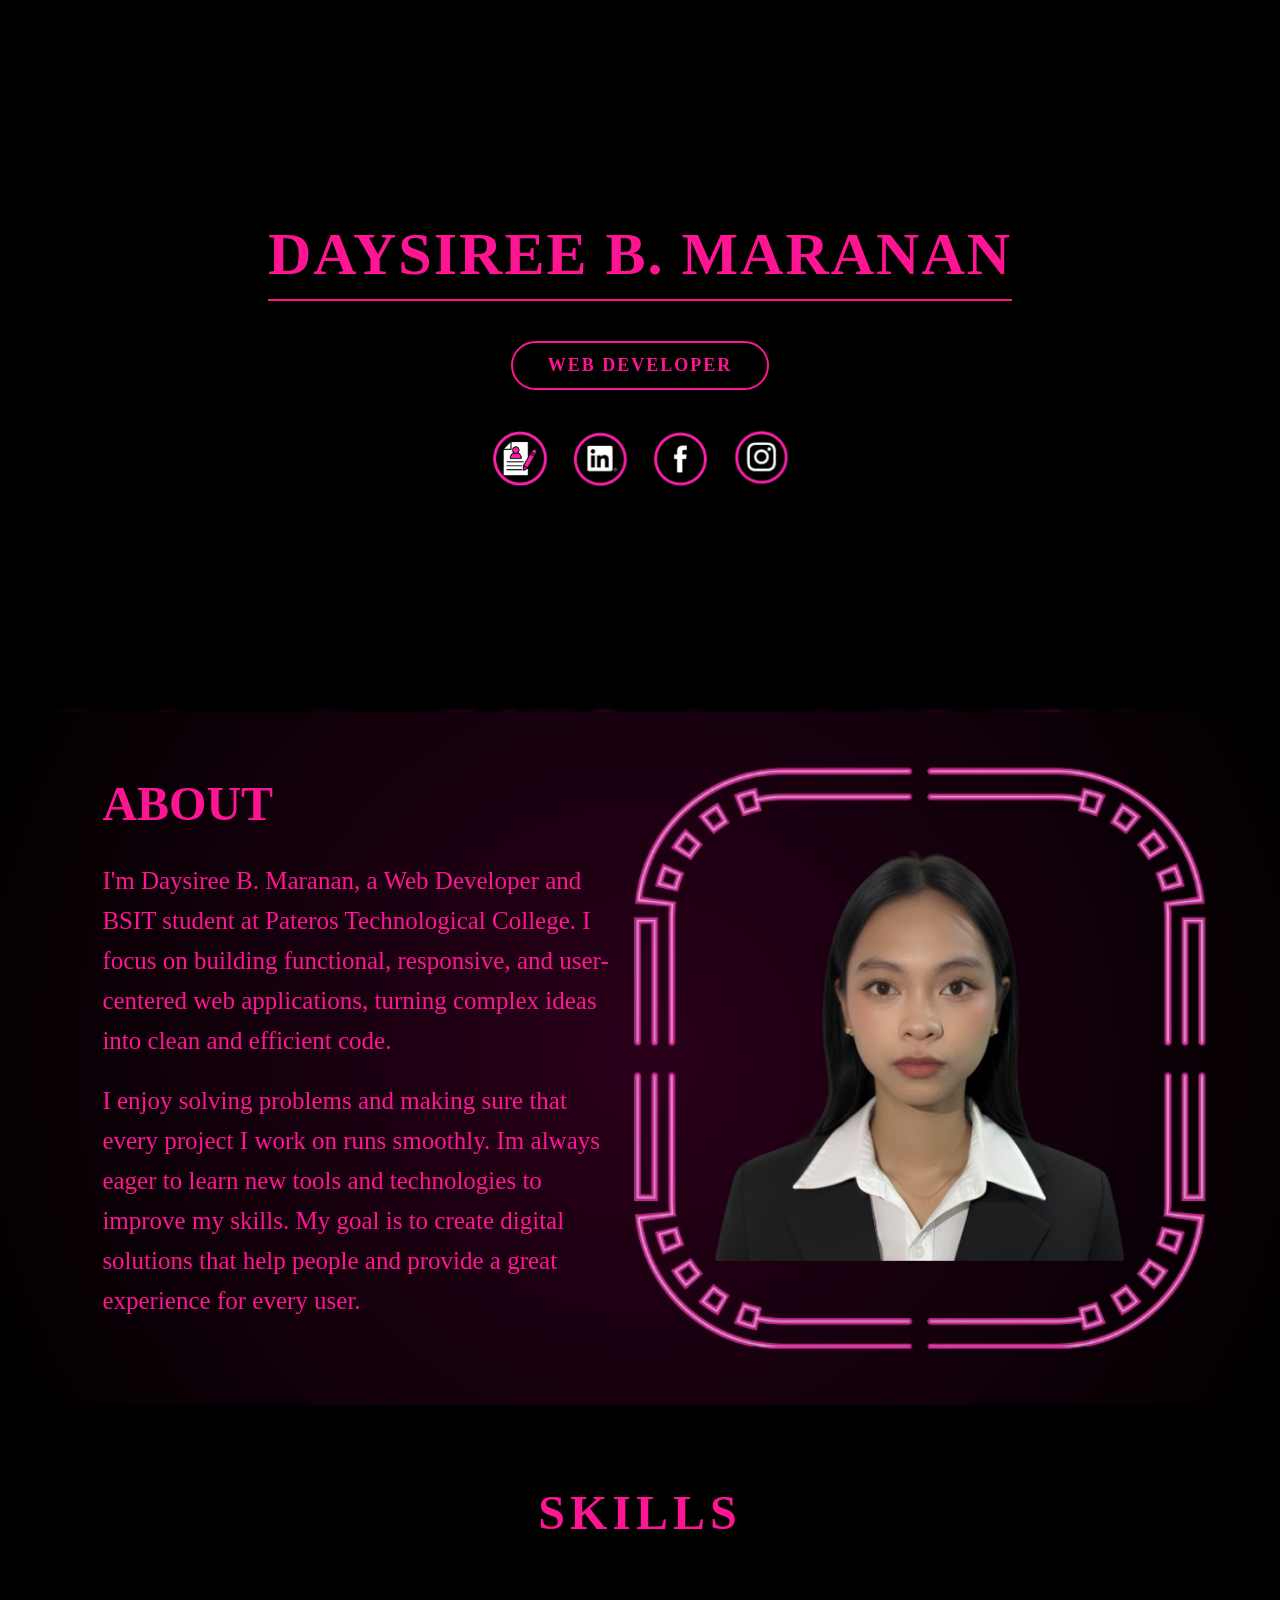
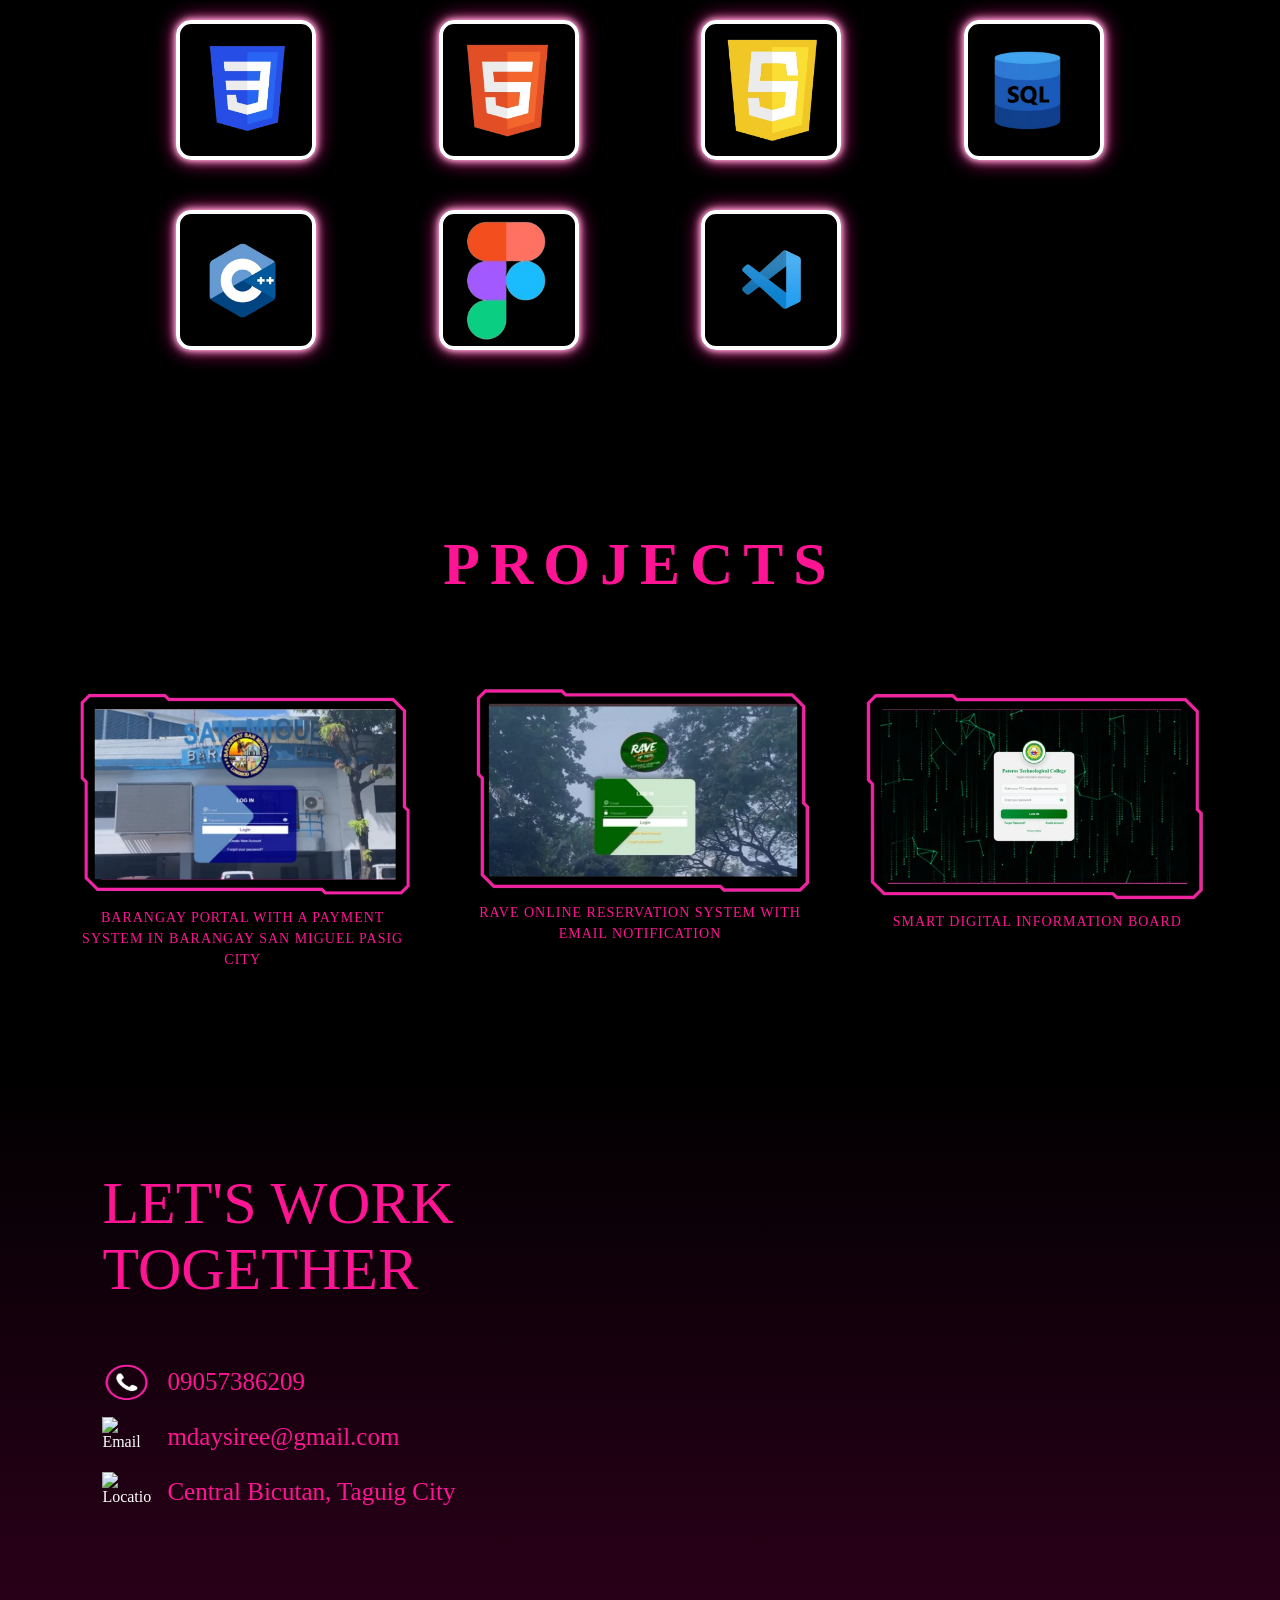
==== commit 8ec89149: "done debug" ====
--- a/index.html
+++ b/index.html
@@ -7,740 +7,17 @@
       content="width=device-width, initial-scale=1.0, maximum-scale=1.0, user-scalable=no"
     />
     <title>Portfolio</title>
-    <style>
-      * {
-        margin: 0;
-        padding: 0;
-        box-sizing: border-box;
-        font-family: Georgia, serif;
-      }
-
-      body {
-        background: black;
-        color: white;
-        overflow-x: hidden;
-      }
-
-      .hero {
-        position: relative;
-        overflow: hidden;
-        padding: 220px 5%;
-        display: flex;
-        flex-direction: column;
-        align-items: center;
-        text-align: center;
-      }
-
-      .floating-shape {
-        position: absolute;
-        bottom: -50px;
-        width: 10px;
-        height: 10px;
-        opacity: 0;
-        z-index: 0;
-        pointer-events: none;
-        animation: floatUp 8s linear infinite;
-        filter: drop-shadow(0 0 6px #ff1493);
-      }
-
-      .heart {
-        width: 12px;
-        height: 12px;
-        background: #ff1493;
-        transform: rotate(45deg);
-      }
-
-      .heart::before,
-      .heart::after {
-        content: "";
-        position: absolute;
-        width: 12px;
-        height: 12px;
-        background: #ff1493;
-        border-radius: 50%;
-      }
-
-      .heart::before {
-        top: -6px;
-        left: 0;
-      }
-
-      .heart::after {
-        left: -6px;
-        top: 0;
-      }
-
-      @keyframes floatUp {
-        0% {
-          transform: translateY(0) scale(0.5) rotate(0deg);
-          opacity: 0;
-        }
-
-        10% {
-          opacity: 0.9;
-        }
-
-        50% {
-          transform: translateY(-60vh) scale(1.2) rotate(180deg);
-          opacity: 0.6;
-        }
-
-        100% {
-          transform: translateY(-120vh) scale(0.3) rotate(360deg);
-          opacity: 0;
-        }
-      }
-
-      .content {
-        position: relative;
-        z-index: 1;
-        flex: 1 1 300px;
-      }
-
-      .hero h1 {
-        color: #ff1493;
-        font-size: clamp(2.5rem, 6vw, 60px);
-        letter-spacing: 2px;
-        font-weight: 600;
-        white-space: nowrap;
-        opacity: 0;
-        transform: translateY(40px);
-        animation: nameSlide 1.2s ease forwards;
-      }
-
-      .line {
-        width: min(820px, 90%);
-        height: 2px;
-        background: #ff1493;
-        margin-top: 10px;
-        transform: scaleX(0);
-        transform-origin: left;
-        animation: lineGrow 1s ease forwards;
-        animation-delay: 0.8s;
-      }
-
-      .hero-action-area {
-        display: flex;
-        flex-direction: column;
-        align-items: center;
-        gap: 40px;
-        margin-top: 40px;
-      }
-
-      .role {
-        padding: 12px 35px;
-        border: 2px solid #ff1493;
-        color: #ff1493;
-        border-radius: 30px;
-        font-size: 18px;
-        font-weight: bold;
-        letter-spacing: 2px;
-      }
-
-      .hero-links {
-        display: flex;
-        gap: 20px;
-      }
-
-      .hero-icon {
-        width: 60px;
-        height: auto;
-        transition: all 0.3s ease;
-      }
-
-      .hero-icon:hover {
-        transform: scale(1.2) rotate(5deg);
-        filter: drop-shadow(0 0 15px #ff1493);
-      }
-
-      @keyframes nameSlide {
-        to {
-          opacity: 1;
-          transform: translateY(0);
-        }
-      }
-      @keyframes lineGrow {
-        to {
-          transform: scaleX(1);
-        }
-      }
-      @keyframes roleSlide {
-        to {
-          opacity: 1;
-          transform: translateY(0);
-        }
-      }
-
-      .about-section {
-        background: radial-gradient(circle at center, #2b001a 0%, #000000 100%);
-        display: grid;
-        grid-template-columns: 1fr 1fr;
-        gap: 50px;
-        align-items: center;
-        padding: 5% 8%;
-      }
-
-      .about-text {
-        opacity: 0;
-        transform: translateX(-50px);
-      }
-
-      .about-text.show {
-        animation: fadeLeft 1s ease forwards;
-      }
-
-      .about-text h2 {
-        color: #ff1493;
-        font-size: clamp(2rem, 5vw, 48px);
-        margin-bottom: 30px;
-        text-transform: uppercase;
-      }
-
-      .about-text p {
-        font-size: 25px;
-        line-height: 1.6;
-        margin-bottom: 20px;
-        color: #ff1493;
-        max-width: 600px;
-      }
-
-      .about-image-container {
-        position: relative;
-        width: 100%;
-        display: flex;
-        justify-content: center;
-        align-items: center;
-      }
-
-      .about-image-container {
-        opacity: 0;
-        transform: translateX(50px);
-      }
-
-      .about-image-container.show {
-        animation: fadeRight 1s ease forwards;
-        animation-delay: 0.3s;
-      }
-
-      @keyframes fadeLeft {
-        to {
-          opacity: 1;
-          transform: translateX(0);
-        }
-      }
-
-      @keyframes fadeRight {
-        to {
-          opacity: 1;
-          transform: translateX(0);
-        }
-      }
-
-      .frame-wrapper {
-        position: relative;
-        width: 100%;
-        max-width: 500px;
-        aspect-ratio: 1 / 1;
-        margin: auto;
-      }
-
-      .bg-img {
-        position: absolute;
-        top: 50%;
-        left: 50%;
-        transform: translate(-50%, -50%) scale(1.25);
-
-        width: 100%;
-        max-width: 480px;
-
-        z-index: 1;
-        opacity: 0.85;
-      }
-
-      .profile-img {
-        position: absolute;
-        top: 50%;
-        left: 50%;
-        transform: translate(-50%, -50%);
-
-        width: 85%;
-        max-width: 420px;
-
-        z-index: 2;
-      }
-
-      .skills-section {
-        background: black;
-        display: flex;
-        justify-content: center;
-        padding: 80px 5%;
-      }
-
-      .skills-container {
-        text-align: center;
-        width: 100%;
-        max-width: 1000px;
-      }
-
-      .skills-title {
-        color: #ff1493;
-        font-size: clamp(2rem, 5vw, 48px);
-        letter-spacing: 5px;
-        margin-bottom: 80px;
-      }
-
-      .skills-grid {
-        display: grid;
-        grid-template-columns: repeat(4, 1fr);
-        gap: 50px;
-        justify-items: center;
-      }
-
-      .skill-card {
-        width: 140px;
-        height: 140px;
-        border: 4px solid #fff;
-        border-radius: 15px;
-        display: flex;
-        align-items: center;
-        justify-content: center;
-        background: transparent;
-        box-shadow:
-          0 0 10px #fff,
-          0 0 5px #ff1493,
-          0 0 20px #ff1493;
-        transition: 0.3s;
-        opacity: 0;
-        transform: translateY(40px);
-      }
-
-      .skill-card.visible {
-        opacity: 1;
-        transform: translateY(0);
-      }
-
-      .skill-card:hover {
-        transform: translateY(-10px);
-        box-shadow:
-          0 0 20px #fff,
-          0 0 50px #ff1493;
-      }
-
-      .skill-card img {
-        width: 75%;
-        height: auto;
-      }
-
-      .projects-section {
-        background: black;
-        flex-direction: column;
-        padding: 100px 5%;
-      }
-
-      .projects-title {
-        color: #ff1493;
-        font-size: clamp(2.5rem, 6vw, 60px);
-        letter-spacing: 10px;
-        margin-bottom: 80px;
-        text-align: center;
-      }
-
-      .projects-container {
-        display: flex;
-        justify-content: center;
-        gap: 40px;
-        flex-wrap: wrap;
-        width: 100%;
-        max-width: 1400px;
-      }
-
-      .project-card {
-        flex: 1 1 350px;
-        max-width: 400px;
-        display: flex;
-        flex-direction: column;
-        align-items: center;
-        text-align: center;
-      }
-
-      .project-card {
-        opacity: 0;
-        transition: all 0.8s ease;
-      }
-
-      .project-card:nth-child(1) {
-        transform: translateX(-80px);
-      }
-
-      .project-card:nth-child(2) {
-        transform: translateY(80px);
-      }
-
-      .project-card:nth-child(3) {
-        transform: translateX(80px);
-      }
-
-      .project-card.show {
-        opacity: 1;
-        transform: translate(0, 0);
-      }
-
-      .project-frame img {
-        width: 100%;
-        height: 100%;
-        object-fit: cover;
-      }
-
-      .project-desc {
-        color: #ff1493;
-        font-size: 14px;
-        letter-spacing: 1px;
-        line-height: 1.5;
-        text-transform: uppercase;
-        padding: 0 10px;
-      }
-
-      .contact-section {
-        background: linear-gradient(to bottom, #000000 0%, #2b001a 100%);
-        padding: 100px 8%;
-        display: flex;
-        justify-content: center;
-      }
-
-      .contact-wrapper {
-        display: flex;
-        justify-content: space-between;
-        gap: 60px;
-        width: 100%;
-        max-width: 1200px;
-        align-items: stretch;
-      }
-
-      .contact-left {
-        flex: 1;
-        display: flex;
-        flex-direction: column;
-        justify-content: flex-start;
-        gap: 40px;
-      }
-
-      .contact-right {
-        margin-top: 8%;
-        margin-right: 20%;
-      }
-
-      .together-title {
-        color: #ff1493;
-        font-size: clamp(2.5rem, 6vw, 60px);
-        line-height: 1.1;
-        margin-bottom: 20px;
-        font-weight: normal;
-      }
-
-      .info-group {
-        display: flex;
-        flex-direction: column;
-        justify-content: flex-start;
-        flex: 1;
-      }
-
-      .info-group h3 {
-        color: #ff1493;
-        font-size: 30px;
-        margin-bottom: 20px;
-        font-weight: normal;
-        letter-spacing: 2px;
-      }
-
-      .contact-item {
-        display: flex;
-        align-items: center;
-        gap: 15px;
-        margin-bottom: 15px;
-      }
-
-      .contact-item img {
-        width: 50px;
-        height: 40px;
-      }
-
-      .contact-item span {
-        font-size: 25px;
-        color: #ff1493;
-      }
-      .social-icons a {
-        display: flex;
-        justify-content: center;
-        align-items: center;
-        width: 50px;
-        height: 50px;
-      }
-
-      .social-wrapper {
-        margin-top: 20px;
-        display: block;
-        opacity: 0;
-        animation: roleSlide 1s ease forwards;
-        animation-delay: 1.6s;
-      }
-      .resume-icon {
-        display: flex;
-        width: 150px;
-        height: 50px;
-      }
-
-      .linkedin-icon {
-        display: flex;
-        width: 160px;
-        height: 50px;
-      }
-
-      .social-icons img,
-      .linkedin-icon img,
-      .resume-icon img {
-        width: 150%;
-        height: 150%;
-        object-fit: contain;
-        display: block;
-      }
-
-      .social-icons {
-        display: flex;
-        gap: 60px;
-        margin-left: 5%;
-      }
-
-      .social-icons img:hover,
-      .linkedin-icon img:hover,
-      .resume-icon img:hover {
-        transform: scale(1.1);
-      }
-
-      .contact-right {
-        display: flex;
-        flex-direction: column;
-        justify-content: center;
-        gap: 80px;
-        padding-top: 100px;
-      }
-
-      .linkedin-right {
-        display: flex;
-        flex-direction: column;
-        gap: 8px;
-      }
-
-      .linkedin-right h3 {
-        color: #ff1493;
-        font-size: 30px;
-        font-weight: normal;
-        letter-spacing: 2px;
-      }
-      .resume-group {
-        display: flex;
-        flex-direction: column;
-      }
-
-      .role-anim {
-        animation: fadeUp 1.2s ease forwards;
-      }
-
-      .img-anim {
-        animation: fadeRight 1.3s ease forwards;
-      }
-
-      section {
-        padding: 60px 20px;
-      }
-
-      @media (max-width: 1024px) {
-        .content {
-          max-width: 700px;
-        }
-
-        .hero-action-area {
-          align-items: center;
-          gap: 30px;
-        }
-
-        .line {
-          width: 90%;
-          margin: auto;
-        }
-
-        .about-section {
-          grid-template-columns: 1fr;
-          text-align: center;
-        }
-
-        .about-text p {
-          font-size: 18px;
-          max-width: 100%;
-        }
-
-        .frame-wrapper {
-          width: 320px;
-          height: 320px;
-          margin: auto;
-        }
-
-        .skills-grid {
-          grid-template-columns: repeat(2, 1fr);
-          gap: 50px;
-        }
-
-        .projects-container {
-          gap: 30px;
-        }
-
-        .contact-wrapper {
-          flex-direction: column;
-          text-align: center;
-          gap: 40px;
-        }
-      }
-
-      @media (max-width: 600px) {
-        .hero h1 {
-          font-size: 22px;
-        }
-
-        .hero-icon {
-          width: 40px;
-        }
-
-        .content h1 {
-          font-size: 26px;
-          white-space: normal;
-        }
-
-        .line {
-          width: 65%;
-          margin: auto;
-        }
-        .role {
-          font-size: 13px;
-          padding: 6px 16px;
-        }
-
-        .hero-links {
-          justify-content: center;
-          flex-wrap: wrap;
-        }
-
-        .about-text h2 {
-          font-size: 26px;
-        }
-
-        .about-section {
-          grid-template-columns: 1fr;
-          text-align: center;
-        }
-
-        .about-text p {
-          font-size: 18px;
-          max-width: 100%;
-        }
-
-        .frame-wrapper {
-          width: 230px;
-          height: 230px;
-        }
-
-        .bg-img {
-          width: 250px;
-          transform: translate(-50%, -50%) scale(1.1);
-        }
-
-        .profile-img {
-          width: 85%;
-        }
-
-        .skills-grid {
-          grid-template-columns: repeat(2, 1fr);
-          gap: 50px;
-        }
-
-        .skill-card {
-          width: 90px;
-          height: 90px;
-        }
-
-        .projects-container {
-          gap: 30px;
-        }
-
-        .project-card {
-          width: 100%;
-        }
-
-        .contact-item span {
-          font-size: 15px;
-        }
-
-        .social-icons {
-          justify-content: center;
-          gap: 20px;
-          margin: 0;
-        }
-      }
-      .particles {
-        position: absolute;
-        inset: 0;
-        overflow: hidden;
-        z-index: 0;
-      }
-
-      .particles span {
-        position: absolute;
-        bottom: -20px;
-        width: 10px;
-        height: 10px;
-        background: #ff1493;
-        animation: floatUp 10s linear infinite;
-        filter: drop-shadow(0 0 6px #ff1493);
-      }
-
-      .circle {
-        border-radius: 50%;
-      }
-
-      .diamond {
-        transform: rotate(45deg);
-      }
-
-      .heart {
-        width: 12px;
-        height: 12px;
-        transform: rotate(45deg);
-      }
-
-      .heart::before,
-      .heart::after {
-        content: "";
-        position: absolute;
-        width: 12px;
-        height: 12px;
-        background: #ff1493;
-        border-radius: 50%;
-      }
-
-      .heart::before {
-        top: -6px;
-        left: 0;
-      }
-
-      .heart::after {
-        left: -6px;
-        top: 0;
-      }
-    </style>
+    <link rel="stylesheet" href="main.css" />
+    <script src="main.js" defer></script>
   </head>
   <body>
     <section class="hero">
       <div class="particles"></div>
-      <h1>DAYSIREE B. MARANAN</h1>
-      <div class="line"></div>
+
+      <div class="hero-content">
+        <h1>DAYSIREE B. MARANAN</h1>
+        <div class="line"></div>
+      </div>
 
       <div class="hero-action-area">
         <div class="role">WEB DEVELOPER</div>
@@ -755,8 +32,8 @@
               title="LinkedIn"
             >
               <img
-                src="IMAGE\linkedin-icon.png.png"
-                alt="LinkedIn"
+                src="IMAGE\linkedin-icon.png"
+                alt="inkedIn"
                 class="hero-icon"
               />
             </a>
@@ -793,16 +70,8 @@
 
       <div class="about-image-container">
         <div class="frame-wrapper">
-          <img
-            src="IMAGE\image-removebg-preview (3).png"
-            class="bg-img"
-            alt="Background"
-          />
-          <img
-            src="image-removebg-preview (2).png"
-            class="profile-img"
-            alt="Profile"
-          />
+          <img src="IMAGE\bg-icon.png" class="bg-img" alt="Background" />
+          <img src="IMAGE/profile.png" class="profile-img" alt="Profile" />
         </div>
       </div>
     </section>
@@ -827,7 +96,7 @@
             <img src="IMAGE\c++.png" alt="C++" />
           </div>
           <div class="skill-card animate-on-scroll">
-            <img src="IMAGE\office.png" alt="Office" />
+            <img src="IMAGE\figma.png" alt="Figma" />
           </div>
           <div class="skill-card animate-on-scroll">
             <img src="IMAGE\vs.png" alt="VSCode" />
@@ -891,85 +160,5 @@
         </div>
       </div>
     </section>
-
-    <script>
-      const scrollElements = document.querySelectorAll(
-        ".skill-card.animate-on-scroll",
-      );
-
-      const elementInView = (el, dividend = 1) => {
-        const elementTop = el.getBoundingClientRect().top;
-        return (
-          elementTop <=
-          (window.innerHeight || document.documentElement.clientHeight) /
-            dividend
-        );
-      };
-
-      const displayScrollElement = (element, index) => {
-        setTimeout(() => {
-          element.classList.add("visible");
-        }, index * 200);
-      };
-
-      const handleScrollAnimation = () => {
-        scrollElements.forEach((el, index) => {
-          if (elementInView(el, 1.25)) {
-            if (!el.classList.contains("visible")) {
-              displayScrollElement(el, index);
-            }
-          }
-        });
-      };
-
-      window.addEventListener("scroll", handleScrollAnimation);
-
-      const container = document.querySelector(".particles");
-
-      const shapes = ["circle", "diamond", "heart"];
-
-      for (let i = 0; i < 60; i++) {
-        const span = document.createElement("span");
-
-        const type = shapes[Math.floor(Math.random() * shapes.length)];
-        span.classList.add(type);
-
-        span.style.left = Math.random() * 100 + "%";
-        span.style.animationDelay = Math.random() * 10 + "s";
-        span.style.animationDuration = 6 + Math.random() * 6 + "s";
-
-        container.appendChild(span);
-      }
-
-      const aboutText = document.querySelector(".about-text");
-      const aboutImage = document.querySelector(".about-image-container");
-
-      const showAbout = () => {
-        const triggerPoint = window.innerHeight * 0.8;
-
-        if (aboutText.getBoundingClientRect().top < triggerPoint) {
-          aboutText.classList.add("show");
-          aboutImage.classList.add("show");
-        }
-      };
-
-      window.addEventListener("scroll", showAbout);
-
-      const projectCards = document.querySelectorAll(".project-card");
-
-      const showProjects = () => {
-        projectCards.forEach((card, index) => {
-          const triggerPoint = window.innerHeight * 0.85;
-
-          if (card.getBoundingClientRect().top < triggerPoint) {
-            setTimeout(() => {
-              card.classList.add("show");
-            }, index * 200);
-          }
-        });
-      };
-
-      window.addEventListener("scroll", showProjects);
-    </script>
   </body>
 </html>
--- a/main.css
+++ b/main.css
@@ -0,0 +1,671 @@
+* {
+  margin: 0;
+  padding: 0;
+  box-sizing: border-box;
+  font-family: Georgia, serif;
+}
+
+body {
+  background: black;
+  color: white;
+  overflow-x: hidden;
+}
+
+.hero {
+  position: relative;
+  overflow: hidden;
+  padding: 220px 5%;
+  display: flex;
+  flex-direction: column;
+  align-items: center;
+  text-align: center;
+}
+
+.hero-content {
+  display: inline-block;
+  text-align: center;
+}
+
+.hero-content h1 {
+  margin: 0;
+  display: inline-block;
+}
+
+.floating-shape {
+  position: absolute;
+  bottom: -50px;
+  width: 10px;
+  height: 10px;
+  opacity: 0;
+  z-index: 0;
+  pointer-events: none;
+  animation: floatUp 8s linear infinite;
+  filter: drop-shadow(0 0 6px #ff1493);
+}
+
+.heart {
+  width: 12px;
+  height: 12px;
+  background: #ff1493;
+  transform: rotate(45deg);
+}
+
+.heart::before,
+.heart::after {
+  content: "";
+  position: absolute;
+  width: 12px;
+  height: 12px;
+  background: #ff1493;
+  border-radius: 50%;
+}
+
+.heart::before {
+  top: -6px;
+  left: 0;
+}
+
+.heart::after {
+  left: -6px;
+  top: 0;
+}
+
+@keyframes floatUp {
+  0% {
+    transform: translateY(0) scale(0.5) rotate(0deg);
+    opacity: 0;
+  }
+
+  10% {
+    opacity: 0.9;
+  }
+
+  50% {
+    transform: translateY(-60vh) scale(1.2) rotate(180deg);
+    opacity: 0.6;
+  }
+
+  100% {
+    transform: translateY(-120vh) scale(0.3) rotate(360deg);
+    opacity: 0;
+  }
+}
+
+.hero h1 {
+  color: #ff1493;
+  font-size: clamp(2.5rem, 6vw, 60px);
+  letter-spacing: 2px;
+  font-weight: 600;
+  white-space: nowrap;
+  opacity: 0;
+  transform: translateY(40px);
+  animation: nameSlide 1.2s ease forwards;
+}
+
+.line {
+  height: 2px;
+  background: #ff1493;
+  width: 100%;
+  margin-top: 10px;
+  background: #ff1493;
+  transform: scaleX(0);
+  transform-origin: center;
+  animation: lineGrow 1s ease forwards;
+  animation-delay: 0.8s;
+}
+
+.hero-action-area {
+  display: flex;
+  flex-direction: column;
+  align-items: center;
+  gap: 40px;
+  margin-top: 40px;
+}
+
+.role {
+  padding: 12px 35px;
+  border: 2px solid #ff1493;
+  color: #ff1493;
+  border-radius: 30px;
+  font-size: 18px;
+  font-weight: bold;
+  letter-spacing: 2px;
+
+  opacity: 0;
+  transform: translateY(30px);
+  animation: rolePop 1s ease forwards;
+  animation-delay: 0.5s;
+}
+
+@keyframes rolePop {
+  to {
+    opacity: 1;
+    transform: translateY(0);
+  }
+}
+.hero-links {
+  display: flex;
+  gap: 20px;
+}
+.hero-links a {
+  opacity: 0;
+  transform: translateY(30px);
+  animation: fadeUp 0.8s ease forwards;
+}
+.hero-icon {
+  width: 60px;
+  height: auto;
+  transition: all 0.3s ease;
+}
+.hero-icon:hover {
+  transform: scale(1.2) rotate(5deg);
+  filter: drop-shadow(0 0 15px #ff1493);
+}
+.hero-links a:nth-child(1) {
+  animation-delay: 0.3s;
+}
+.hero-links a:nth-child(2) {
+  animation-delay: 0.5s;
+}
+.hero-links a:nth-child(3) {
+  animation-delay: 0.7s;
+}
+.hero-links a:nth-child(4) {
+  animation-delay: 0.9s;
+}
+@keyframes fadeUp {
+  to {
+    opacity: 1;
+    transform: translateY(0);
+  }
+}
+@keyframes nameSlide {
+  to {
+    opacity: 1;
+    transform: translateY(0);
+  }
+}
+@keyframes lineGrow {
+  to {
+    transform: scaleX(1);
+  }
+}
+@keyframes roleSlide {
+  to {
+    opacity: 1;
+    transform: translateY(0);
+  }
+}
+
+.about-section {
+  background: radial-gradient(circle at center, #2b001a 0%, #000000 100%);
+  display: grid;
+  grid-template-columns: 1fr 1fr;
+  gap: 50px;
+
+  align-items: center;
+  padding: 5% 8%;
+}
+
+.about-text {
+  opacity: 0;
+  transform: translateX(-50px);
+}
+
+.about-text.show {
+  animation: fadeLeft 1s ease forwards;
+}
+
+.about-text h2 {
+  color: #ff1493;
+  font-size: clamp(2rem, 5vw, 48px);
+  margin-bottom: 30px;
+  text-transform: uppercase;
+}
+
+.about-text p {
+  font-size: 25px;
+  line-height: 1.6;
+  margin-bottom: 20px;
+  color: #ff1493;
+  max-width: 600px;
+}
+
+.about-image-container {
+  position: relative;
+  width: 100%;
+  display: flex;
+  justify-content: center;
+  align-items: center;
+  opacity: 0;
+  transform: translateX(50px);
+}
+
+.about-image-container.show {
+  animation: fadeRight 1s ease forwards;
+  animation-delay: 0.3s;
+}
+
+@keyframes fadeLeft {
+  to {
+    opacity: 1;
+    transform: translateX(0);
+  }
+}
+
+@keyframes fadeRight {
+  to {
+    opacity: 1;
+    transform: translateX(0);
+  }
+}
+
+.frame-wrapper {
+  position: relative;
+  width: 100%;
+  max-width: 500px;
+  aspect-ratio: 1 / 1;
+  margin: auto;
+}
+
+.bg-img {
+  position: absolute;
+  top: 50%;
+  left: 50%;
+  transform: translate(-50%, -50%) scale(1.25);
+
+  width: 100%;
+  max-width: 480px;
+
+  z-index: 1;
+  opacity: 0.85;
+}
+
+.profile-img {
+  position: absolute;
+  top: 50%;
+  left: 50%;
+  transform: translate(-50%, -50%);
+
+  width: 85%;
+  max-width: 420px;
+
+  z-index: 2;
+}
+
+.skills-section {
+  background: black;
+  display: flex;
+  justify-content: center;
+  padding: 80px 5%;
+}
+
+.skills-container {
+  text-align: center;
+  width: 100%;
+  max-width: 1000px;
+}
+
+.skills-title {
+  color: #ff1493;
+  font-size: clamp(2rem, 5vw, 48px);
+  letter-spacing: 5px;
+  margin-bottom: 80px;
+}
+
+.skills-grid {
+  display: grid;
+  grid-template-columns: repeat(4, 1fr);
+  gap: 50px;
+  justify-items: center;
+}
+
+.skill-card {
+  width: 140px;
+  height: 140px;
+  border: 4px solid #fff;
+  border-radius: 15px;
+  display: flex;
+  align-items: center;
+  justify-content: center;
+  background: transparent;
+  box-shadow:
+    0 0 10px #fff,
+    0 0 5px #ff1493,
+    0 0 20px #ff1493;
+  transition: 0.3s;
+  opacity: 0;
+  transform: translateY(40px);
+}
+
+.skill-card.visible {
+  opacity: 1;
+  transform: translateY(0);
+}
+
+.skill-card:hover {
+  transform: translateY(-10px);
+  box-shadow:
+    0 0 20px #fff,
+    0 0 50px #ff1493;
+}
+
+.skill-card img {
+  width: 75%;
+  height: auto;
+}
+
+.projects-section {
+  background: black;
+  flex-direction: column;
+  padding: 100px 5%;
+}
+
+.projects-title {
+  color: #ff1493;
+  font-size: clamp(2.5rem, 6vw, 60px);
+  letter-spacing: 10px;
+  margin-bottom: 80px;
+  text-align: center;
+}
+
+.projects-container {
+  display: flex;
+  justify-content: center;
+  gap: 40px;
+  flex-wrap: wrap;
+  width: 100%;
+  max-width: 1400px;
+}
+
+.project-card {
+  flex: 1 1 350px;
+  max-width: 400px;
+  display: flex;
+  flex-direction: column;
+  align-items: center;
+  text-align: center;
+}
+
+.project-card {
+  opacity: 0;
+  transition: all 0.8s ease;
+}
+
+.project-card:nth-child(1) {
+  transform: translateX(-80px);
+}
+
+.project-card:nth-child(2) {
+  transform: translateY(80px);
+}
+
+.project-card:nth-child(3) {
+  transform: translateX(80px);
+}
+
+.project-card.show {
+  opacity: 1;
+  transform: translate(0, 0);
+}
+
+.project-frame img {
+  width: 100%;
+  height: 100%;
+  object-fit: cover;
+}
+
+.project-desc {
+  color: #ff1493;
+  font-size: 14px;
+  letter-spacing: 1px;
+  line-height: 1.5;
+  text-transform: uppercase;
+  padding: 0 10px;
+}
+
+.contact-section {
+  background: linear-gradient(to bottom, #000000 0%, #2b001a 100%);
+  padding: 100px 8%;
+  display: flex;
+  justify-content: center;
+}
+
+.contact-wrapper {
+  display: flex;
+  justify-content: space-between;
+  gap: 60px;
+  width: 100%;
+  max-width: 1200px;
+  align-items: stretch;
+}
+
+.contact-left {
+  flex: 1;
+  display: flex;
+  flex-direction: column;
+  justify-content: flex-start;
+  gap: 40px;
+}
+
+.together-title {
+  color: #ff1493;
+  font-size: clamp(2.5rem, 6vw, 60px);
+  line-height: 1.1;
+  margin-bottom: 20px;
+  font-weight: normal;
+}
+
+.info-group {
+  display: flex;
+  flex-direction: column;
+  justify-content: flex-start;
+  flex: 1;
+}
+
+.info-group h3 {
+  color: #ff1493;
+  font-size: 30px;
+  margin-bottom: 20px;
+  font-weight: normal;
+  letter-spacing: 2px;
+}
+
+.contact-item {
+  display: flex;
+  align-items: center;
+  gap: 15px;
+  margin-bottom: 15px;
+}
+
+.contact-item {
+  opacity: 0;
+  transform: translateY(40px);
+  transition: all 0.6s ease;
+}
+
+.contact-item.show {
+  opacity: 1;
+  transform: translateY(0);
+}
+
+.contact-item img {
+  width: 50px;
+  height: 40px;
+}
+
+.contact-item span {
+  font-size: 25px;
+  color: #ff1493;
+}
+
+section {
+  padding: 60px 20px;
+}
+
+@media (max-width: 1024px) {
+  .hero-action-area {
+    align-items: center;
+    gap: 30px;
+  }
+
+  .line {
+    width: 100%;
+    margin: auto;
+  }
+
+  .about-section {
+    grid-template-columns: 1fr;
+    text-align: center;
+  }
+
+  .about-text p {
+    font-size: 18px;
+    max-width: 100%;
+  }
+
+  .frame-wrapper {
+    width: 320px;
+    height: 320px;
+    margin: auto;
+  }
+
+  .skills-grid {
+    grid-template-columns: repeat(2, 1fr);
+    gap: 50px;
+  }
+
+  .projects-container {
+    gap: 30px;
+  }
+
+  .contact-wrapper {
+    flex-direction: column;
+    text-align: center;
+    gap: 40px;
+  }
+}
+
+@media (max-width: 600px) {
+  .hero h1 {
+    font-size: 22px;
+  }
+
+  .hero-icon {
+    width: 40px;
+  }
+
+  .line {
+    width: 100%;
+    margin: auto;
+  }
+  .role {
+    font-size: 13px;
+    padding: 6px 16px;
+  }
+
+  .hero-links {
+    justify-content: center;
+    flex-wrap: wrap;
+  }
+
+  .about-text h2 {
+    font-size: 26px;
+  }
+
+  .about-section {
+    grid-template-columns: 1fr;
+    text-align: center;
+  }
+
+  .about-text p {
+    font-size: 18px;
+    max-width: 100%;
+  }
+
+  .frame-wrapper {
+    width: 230px;
+    height: 230px;
+  }
+
+  .bg-img {
+    width: 250px;
+    transform: translate(-50%, -50%) scale(1.1);
+  }
+
+  .profile-img {
+    width: 85%;
+  }
+
+  .skills-grid {
+    grid-template-columns: repeat(2, 1fr);
+    gap: 50px;
+  }
+
+  .skill-card {
+    width: 90px;
+    height: 90px;
+  }
+
+  .projects-container {
+    gap: 30px;
+  }
+
+  .project-card {
+    width: 100%;
+  }
+
+  .contact-item span {
+    font-size: 15px;
+  }
+}
+.particles {
+  position: absolute;
+  inset: 0;
+  overflow: hidden;
+  z-index: 0;
+}
+
+.particles span {
+  position: absolute;
+  bottom: -20px;
+  width: 10px;
+  height: 10px;
+  background: #ff1493;
+  animation: floatUp 10s linear infinite;
+  filter: drop-shadow(0 0 6px #ff1493);
+}
+
+.circle {
+  border-radius: 50%;
+}
+
+.diamond {
+  transform: rotate(45deg);
+}
+
+.heart {
+  width: 12px;
+  height: 12px;
+  transform: rotate(45deg);
+}
+
+.heart::before,
+.heart::after {
+  content: "";
+  position: absolute;
+  width: 12px;
+  height: 12px;
+  background: #ff1493;
+  border-radius: 50%;
+}
+
+.heart::before {
+  top: -6px;
+  left: 0;
+}
+
+.heart::after {
+  left: -6px;
+  top: 0;
+}
